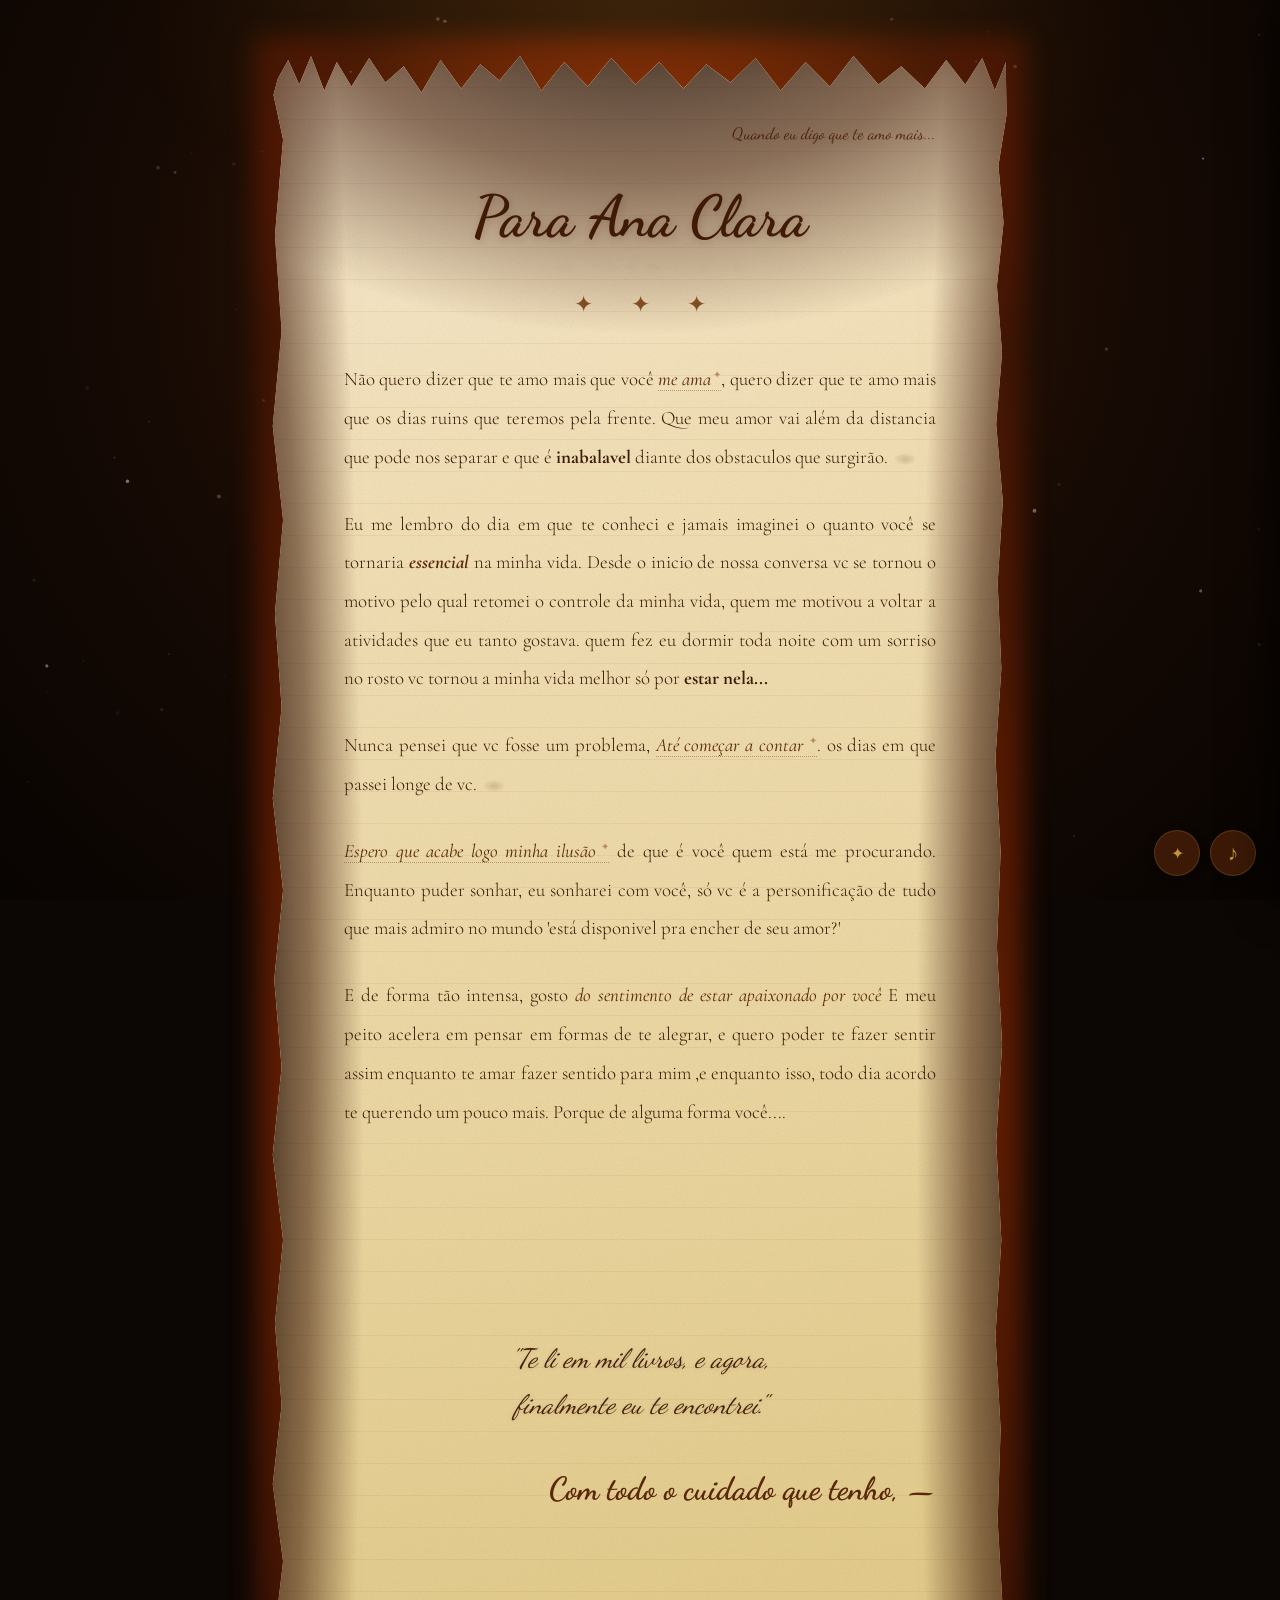
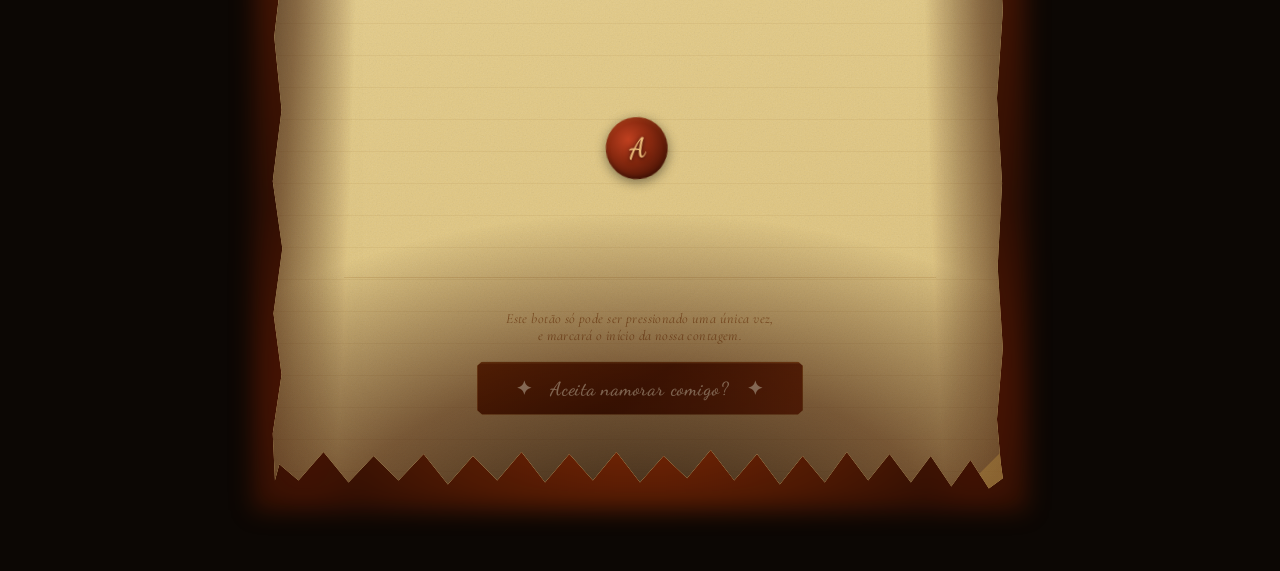
==== index.html @ 54922492 "minnor changes" ====
<!DOCTYPE html>
<html lang="pt-BR">
<head>
<meta charset="UTF-8">
<meta name="viewport" content="width=device-width, initial-scale=1.0, maximum-scale=1.0">
<title>Para Ana</title>
<link href="https://fonts.googleapis.com/css2?family=Dancing+Script:wght@400;600;700&family=Cormorant+Garamond:ital,wght@0,300;0,400;0,600;1,300;1,400;1,600&display=swap" rel="stylesheet">
<style>
/* ════════════════════════════════════════════════
   RESET & BASE
════════════════════════════════════════════════ */
*, *::before, *::after { box-sizing: border-box; margin: 0; padding: 0; }

:root {
  --ink:       #3a1c07;
  --ink-dark:  #45200a;
  --ink-mid:   #6a3b17;
  --ink-light: #9a6830;
  --gold:      #d4a012;
  --gold-glow: rgba(220,160,20,0.7);
}

html { scroll-behavior: smooth; }
html, body { width: 100%; min-height: 100vh; background: #0c0704; overflow-x: hidden; }

body::before {
  content: ""; position: fixed; inset: 0; z-index: 0;
  background: radial-gradient(ellipse at 50% 30%, #3d1e08 0%, #160a04 55%, #080402 100%);
}

#particles { position: fixed; inset: 0; z-index: 1; pointer-events: none; }
.light-overlay {
  position: fixed; inset: 0; z-index: 2; pointer-events: none;
  background: radial-gradient(ellipse 60% 40% at 50% 0%, rgba(255,185,55,0.09) 0%, transparent 70%);
}

/* ════════════ WRAPPER ════════════ */
.letter-wrapper {
  position: relative; z-index: 10;
  width: min(760px, 96vw);
  margin: clamp(24px,5vw,56px) auto clamp(40px,8vw,80px);
  padding: 0 clamp(6px,2vw,12px);
}

/* ════════════ EMBER GLOW ════════════ */
.paper-outer { position: relative; }
.paper-ember {
  position: absolute; inset: -20px; z-index: -1; border-radius: 4px;
  background:
    radial-gradient(ellipse 100% 18% at 50% 5%,  rgba(215,68,4,0.58) 0%, rgba(130,33,2,0.32) 45%, transparent 72%),
    radial-gradient(ellipse 100% 18% at 50% 95%, rgba(215,68,4,0.58) 0%, rgba(130,33,2,0.32) 45%, transparent 72%),
    radial-gradient(ellipse 16% 100% at 5%  50%, rgba(195,56,3,0.52) 0%, rgba(112,28,2,0.28) 45%, transparent 72%),
    radial-gradient(ellipse 16% 100% at 95% 50%, rgba(195,56,3,0.52) 0%, rgba(112,28,2,0.28) 45%, transparent 72%);
  filter: blur(11px);
  animation: emberPulse 3.8s ease-in-out infinite alternate;
}
@keyframes emberPulse {
  from { opacity: 0.6; filter: blur(11px); }
  to   { opacity: 1.0; filter: blur(7px);  }
}

/* ════════════ PAPER ════════════ */
.paper {
  position: relative;
  background:
    url("data:image/svg+xml,%3Csvg xmlns='http://www.w3.org/2000/svg' width='300' height='300'%3E%3Cfilter id='n'%3E%3CfeTurbulence type='fractalNoise' baseFrequency='0.72' numOctaves='4' stitchTiles='stitch'/%3E%3CfeColorMatrix type='saturate' values='0'/%3E%3C/filter%3E%3Crect width='300' height='300' filter='url(%23n)' opacity='0.15'/%3E%3C/svg%3E"),
    linear-gradient(168deg, #f8eacf 0%, #f2deb2 22%, #ebd59d 50%, #e2c985 75%, #dbbf79 100%);
  padding: clamp(36px,8vw,68px) clamp(22px,9vw,72px) clamp(44px,9vw,76px);
  clip-path: polygon(
    0.8% 1.1%, 2.2% 0.2%, 3.7% 1.4%, 5.3% 0.0%, 7.1% 1.7%, 8.8% 0.3%,
    10.8% 1.5%,13.2% 0.1%,15.4% 1.3%,17.9% 0.5%,20.3% 1.8%,22.9% 0.2%,
    25.7% 1.6%,28.3% 0.4%,30.9% 1.2%,33.7% 0.0%,36.6% 1.7%,39.7% 0.3%,
    42.9% 1.5%,46.1% 0.1%,49.4% 1.4%,52.6% 0.3%,55.9% 1.6%,59.0% 0.4%,
    62.3% 1.3%,65.7% 0.1%,69.1% 1.7%,72.5% 0.3%,75.8% 1.5%,79.0% 0.0%,
    82.4% 1.4%,85.5% 0.5%,88.7% 1.6%,91.6% 0.2%,94.2% 1.4%,96.5% 0.1%,
    98.2% 1.7%,99.3% 0.7%,99.7% 0.3%,
    99.8% 2.9%,98.7% 5.4%,99.4% 8.2%,98.5% 11.3%,99.2% 14.6%,98.4% 18.1%,
    99.3% 21.9%,98.6% 25.9%,99.1% 30.1%,98.3% 34.5%,99.0% 39.1%,98.5% 43.8%,
    99.2% 48.6%,98.4% 53.4%,99.1% 58.2%,98.3% 62.9%,99.0% 67.5%,98.6% 72.0%,
    99.3% 76.4%,98.5% 80.7%,99.2% 84.9%,98.6% 89.0%,99.3% 93.0%,98.5% 96.5%,
    99.0% 98.6%,99.3% 99.4%,
    97.4% 99.9%,94.9% 98.5%,92.3% 99.8%,89.5% 98.3%,86.8% 99.6%,83.9% 98.2%,
    81.0% 99.5%,78.1% 98.1%,75.1% 99.6%,72.1% 98.3%,69.0% 99.7%,65.9% 98.2%,
    62.8% 99.5%,59.6% 98.0%,56.4% 99.4%,53.2% 98.3%,50.0% 99.6%,46.8% 98.1%,
    43.6% 99.5%,40.4% 98.2%,37.1% 99.6%,33.9% 98.1%,30.6% 99.5%,27.3% 98.3%,
    23.9% 99.7%,20.6% 98.2%,17.2% 99.5%,13.8% 98.3%,10.4% 99.6%, 7.0% 98.1%,
     3.6% 99.5%, 1.0% 98.7%, 0.4% 99.5%,
    0.1% 97.2%,1.3% 94.3%,0.2% 91.3%,1.4% 88.1%,0.1% 84.8%,1.3% 81.3%,
    0.3% 77.7%,1.5% 74.0%,0.1% 70.2%,1.3% 66.3%,0.4% 62.3%,1.5% 58.2%,
    0.1% 54.0%,1.3% 49.7%,0.3% 45.4%,1.5% 41.0%,0.1% 36.5%,1.3% 32.0%,
    0.4% 27.4%,1.5% 22.8%,0.1% 18.2%,1.3% 13.5%,0.4%  8.8%,1.5%  4.1%,
    0.2% 1.9%
  );
  box-shadow: inset 0 0 90px rgba(110,60,10,0.22), inset 0 0 24px rgba(70,30,5,0.14), 0 4px 40px rgba(0,0,0,0.65);
}

.paper-burn {
  position: absolute; inset: 0; pointer-events: none; z-index: 4;
  background:
    radial-gradient(ellipse 115% 26% at 50% -4%,  rgba(18,5,0,0.82) 0%, rgba(55,17,2,0.55) 38%, transparent 68%),
    radial-gradient(ellipse 115% 26% at 50% 104%, rgba(16,4,0,0.85) 0%, rgba(50,13,1,0.58) 38%, transparent 68%),
    radial-gradient(ellipse 24%  115% at -4% 50%, rgba(18,5,0,0.78) 0%, rgba(52,15,2,0.50) 38%, transparent 68%),
    radial-gradient(ellipse 24%  115% at 104% 50%,rgba(18,5,0,0.78) 0%, rgba(52,15,2,0.50) 38%, transparent 68%);
  clip-path: inherit;
}

.lines {
  position: absolute; inset: 0; z-index: 1; pointer-events: none;
  background-image: repeating-linear-gradient(to bottom, transparent, transparent 31px, rgba(150,105,42,0.09) 31px, rgba(150,105,42,0.09) 32px);
}

/* ════════════ LETTER TEXT ════════════ */
.letter-content { position: relative; z-index: 3; }

.date-location {
  font-family: 'Dancing Script', cursive;
  font-size: clamp(0.88rem, 2.2vw, 1.04rem);
  color: var(--ink-mid); text-align: right; margin-bottom: clamp(1.5rem,4vw,2.4rem);
  opacity: 0; animation: fadeIn 1s ease 0.4s forwards;
}

.letter-title {
  font-family: 'Dancing Script', cursive;
  font-size: clamp(2rem, 7vw, 3.6rem); font-weight: 700;
  color: var(--ink-dark); text-align: center;
  margin-bottom: clamp(1.4rem,3.5vw,2rem); line-height: 1.2;
  text-shadow: 1px 2px 8px rgba(100,45,8,0.22);
  opacity: 0; animation: fadeIn 1.2s ease 0.7s forwards;
  position: relative; cursor: default;
}

/* Ghost whisper under title */
.letter-title .ghost-msg {
  position: absolute; left: 50%; top: 108%; transform: translateX(-50%);
  font-family: 'Cormorant Garamond', serif; font-style: italic; font-weight: 300;
  font-size: clamp(0.65rem, 1.5vw, 0.78rem);
  color: rgba(100,55,15,0); white-space: nowrap;
  pointer-events: none; transition: color 1.4s ease;
  letter-spacing: 0.1em; z-index: 5;
}
.letter-title:hover .ghost-msg { color: rgba(100,55,15,0.42); }

/* ════════════ DIVIDER STARS ════════════ */
.divider {
  text-align: center;
  font-size: clamp(1.1rem,3vw,1.45rem);
  margin-bottom: clamp(1.4rem,3.5vw,2.3rem);
  opacity: 0; animation: fadeIn 1s ease 1.0s forwards;
  user-select: none; position: relative;
}

.star-glyph {
  display: inline-block; color: #8a5425; cursor: pointer;
  position: relative;
  transition: color 0.3s ease, text-shadow 0.3s ease, transform 0.3s ease;
  padding: 6px 10px;
}
.star-glyph:hover {
  color: #c9920a;
  text-shadow: 0 0 10px rgba(220,160,20,0.75), 0 0 22px rgba(200,120,10,0.48), 0 0 40px rgba(180,90,5,0.28);
  transform: scale(1.28) rotate(-8deg);
}
.star-glyph.lit {
  color: #d4a012;
  animation: starPulse 2.4s ease-in-out infinite alternate;
}
@keyframes starPulse {
  from { text-shadow: 0 0 6px rgba(230,170,20,0.88), 0 0 18px rgba(210,130,10,0.62), 0 0 35px rgba(190,95,5,0.38); }
  to   { text-shadow: 0 0 12px rgba(245,190,30,1),   0 0 28px rgba(225,150,18,0.80), 0 0 55px rgba(205,110,10,0.55), 0 0 80px rgba(180,75,5,0.28); }
}

/* Star hover tooltip — each star shows part of the phrase */
.star-glyph .star-tip {
  position: absolute; bottom: calc(100% + 12px); left: 50%;
  transform: translateX(-50%) translateY(6px);
  background: rgba(32,12,2,0.95);
  color: #f0d888;
  font-family: 'Cormorant Garamond', serif;
  font-size: 0.82rem; font-style: italic; font-weight: 300;
  white-space: nowrap; padding: 8px 16px;
  border-radius: 1px; border: 1px solid rgba(190,130,35,0.22);
  pointer-events: none; opacity: 0;
  transition: opacity 0.3s ease, transform 0.3s ease;
  z-index: 50; letter-spacing: 0.04em;
  box-shadow: 0 5px 20px rgba(0,0,0,0.55);
}
.star-glyph .star-tip::after {
  content: ""; position: absolute; top: 100%; left: 50%; transform: translateX(-50%);
  border: 5px solid transparent; border-top-color: rgba(32,12,2,0.95);
}
.star-glyph:hover .star-tip { opacity: 1; transform: translateX(-50%) translateY(0); }

/* Star partial phrase — dims until all lit */
.star-glyph .star-phrase {
  position: absolute; bottom: calc(100% + 12px); left: 50%;
  transform: translateX(-50%) translateY(6px);
  background: rgba(32,12,2,0.97);
  color: #f5e080;
  font-family: 'Dancing Script', cursive;
  font-size: 0.9rem; font-weight: 600;
  white-space: nowrap; padding: 9px 18px;
  border-radius: 1px; border: 1px solid rgba(210,155,45,0.35);
  pointer-events: none; opacity: 0;
  transition: opacity 0.5s ease, transform 0.5s ease;
  z-index: 52;
  box-shadow: 0 5px 22px rgba(0,0,0,0.6), 0 0 18px rgba(200,140,20,0.2);
}
.star-glyph.lit .star-phrase { opacity: 1; transform: translateX(-50%) translateY(0); }
.star-glyph.lit .star-tip    { opacity: 0 !important; } /* hide hover tip when lit */

/* ════════════ SECRET PS (under divider) ════════════ */
.secret-ps {
  max-height: 0; overflow: hidden; opacity: 0;
  transition: max-height 1s ease, opacity 1s ease, margin 0.8s ease;
  font-family: 'Cormorant Garamond', serif;
  font-size: clamp(0.92rem, 2vw, 1.08rem);
  font-style: italic; font-weight: 300; color: var(--ink);
  line-height: 1.9; text-align: center;
}
.secret-ps.revealed {
  max-height: 300px; opacity: 1; margin-bottom: 1.6rem;
  padding: 1.6rem 1rem;
  border-top: 1px solid rgba(140,85,30,0.18);
  border-bottom: 1px solid rgba(140,85,30,0.18);
}

/* ════════════ LETTER BODY ════════════ */
.letter-body {
  font-family: 'Cormorant Garamond', serif;
  font-size: clamp(0.98rem, 2.4vw, 1.18rem); font-weight: 300;
  color: var(--ink); line-height: 2.05; text-align: justify;
}
.letter-body p { margin-bottom: 1.5em; opacity: 0; }
.letter-body p:nth-child(1)  { animation: writeIn 1.6s ease 1.3s  forwards; }
.letter-body p:nth-child(2)  { animation: writeIn 1.6s ease 2.1s  forwards; }
.letter-body p:nth-child(3)  { animation: writeIn 1.6s ease 2.9s  forwards; }
.letter-body p:nth-child(4)  { animation: writeIn 1.6s ease 3.7s  forwards; }
.letter-body p:nth-child(5)  { animation: writeIn 1.6s ease 4.5s  forwards; }
.letter-body p:nth-child(6)  { animation: writeIn 1.6s ease 5.3s  forwards; }
.letter-body p:nth-child(7)  { animation: writeIn 1.6s ease 6.1s  forwards; }

.highlight { font-style: italic; font-weight: 400; color: #5a2808; }

/* ════════════ EXPANDABLE WORDS ════════════ */
.expand-word {
  position: relative; display: inline; cursor: pointer;
  color: #5a2808; font-weight: 400; font-style: italic;
  border-bottom: 1px dotted rgba(100,50,15,0.4);
  transition: color 0.25s, border-color 0.25s;
}
.expand-word:hover { color: #3d1505; border-color: rgba(80,30,8,0.7); }
.expand-word::after {
  content: " ✦"; font-size: 0.55em; vertical-align: super;
  color: rgba(140,80,20,0.55); font-style: normal;
  transition: color 0.25s;
}
.expand-word:hover::after { color: rgba(110,50,10,0.9); }

/* Manuscript panels */
.manuscript-panel {
  display: none; margin: 0.8em 0 0.5em; padding: 1.2em 1.5em;
  background: linear-gradient(170deg, rgba(248,236,210,0.88) 0%, rgba(235,215,175,0.88) 100%);
  border-left: 2px solid rgba(120,70,20,0.32);
  font-family: 'Cormorant Garamond', serif;
  font-size: clamp(0.94rem, 2.2vw, 1.06rem); font-style: italic; font-weight: 300;
  color: var(--ink); line-height: 1.85; animation: unroll 0.55s ease forwards;
  transform-origin: top center; overflow: hidden; position: relative;
}
.manuscript-panel.open { display: block; }
.manuscript-panel::before {
  content: "✦"; position: absolute; top: 8px; right: 12px;
  color: rgba(140,70,20,0.22); font-size: 1.4rem; font-style: normal;
}
@keyframes unroll {
  from { max-height: 0; opacity: 0; transform: scaleY(0.3); }
  to   { max-height: 500px; opacity: 1; transform: scaleY(1); }
}
.manuscript-panel.closing { animation: rollUp 0.35s ease forwards; }
@keyframes rollUp {
  from { max-height: 500px; opacity: 1; transform: scaleY(1); }
  to   { max-height: 0; opacity: 0; transform: scaleY(0.3); }
}

/* ════════════ SECRET INK BLOT ════════════ */
.secret-blot {
  display: inline-block; width: 22px; height: 12px;
  background: radial-gradient(ellipse, rgba(55,20,5,0.16) 0%, transparent 75%);
  border-radius: 50%; cursor: default; position: relative;
  vertical-align: middle; margin: 0 2px; transition: background 0.3s;
}
.secret-blot:hover { background: radial-gradient(ellipse, rgba(55,20,5,0.52) 0%, transparent 70%); }
.secret-blot .blot-text {
  display: none; position: absolute; left: 50%; top: calc(100% + 8px);
  transform: translateX(-50%);
  background: rgba(42,16,3,0.93); color: #ead8a0;
  font-family: 'Dancing Script', cursive; font-size: 0.84rem;
  white-space: nowrap; padding: 7px 14px; border-radius: 2px;
  z-index: 50; pointer-events: none; box-shadow: 0 4px 16px rgba(0,0,0,0.45);
}
.secret-blot:hover .blot-text { display: block; animation: fadeIn 0.3s ease forwards; }

/* ════════════ WATERMARK WORDS ════════════ */
.watermark-word {
  position: relative; cursor: default;
}
.watermark-word .wm-reveal {
  position: absolute; left: 50%; top: -26px; transform: translateX(-50%);
  font-family: 'Dancing Script', cursive; font-size: 0.75rem;
  color: rgba(120,65,15,0); white-space: nowrap; pointer-events: none;
  transition: color 0.8s ease; letter-spacing: 0.05em;
}
.watermark-word:hover .wm-reveal { color: rgba(120,65,15,0.55); }

/* ════════════ CORNER FOLD ════════════ */
.corner-fold {
  position: absolute; bottom: 0; right: 0;
  width: 0; height: 0; cursor: pointer; z-index: 10;
  border-style: solid; border-width: 0 0 46px 46px;
  border-color: transparent transparent rgba(200,155,65,0.33) transparent;
  transition: border-width 0.3s ease;
}
.corner-fold:hover { border-width: 0 0 66px 66px; border-color: transparent transparent rgba(210,165,75,0.52) transparent; }
.corner-fold .fold-secret {
  position: absolute; bottom: -58px; right: 4px; width: 185px; text-align: right;
  font-family: 'Dancing Script', cursive; font-size: 0.78rem;
  color: rgba(80,35,8,0); pointer-events: none; transition: color 0.4s;
  line-height: 1.55;
}
.corner-fold:hover .fold-secret { color: rgba(80,35,8,0.68); }

/* ════════════ STAR REVEAL MESSAGE (end of page) ════════════ */
#starRevealSection {
  max-height: 0; overflow: hidden; opacity: 0;
  transition: max-height 1.4s cubic-bezier(0.22,1,0.36,1), opacity 1.2s ease, margin 1s ease;
  text-align: center; position: relative;
}
#starRevealSection.revealed {
  max-height: 400px; opacity: 1; margin-top: 2.4rem; padding-top: 2rem;
}
.star-reveal-line {
  font-family: 'Dancing Script', cursive;
  font-size: clamp(1.1rem, 3.5vw, 1.55rem); font-weight: 600;
  color: var(--ink-dark); line-height: 1.8;
  opacity: 0; transform: translateY(14px);
  transition: opacity 0.8s ease, transform 0.8s ease;
}
#starRevealSection.revealed .star-reveal-line:nth-child(1) { opacity: 1; transform: translateY(0); transition-delay: 0.2s; }
#starRevealSection.revealed .star-reveal-line:nth-child(2) { opacity: 1; transform: translateY(0); transition-delay: 0.6s; }
#starRevealSection.revealed .star-reveal-line:nth-child(3) { opacity: 1; transform: translateY(0); transition-delay: 1.0s; }
#starRevealSection.revealed .star-reveal-line:nth-child(4) { opacity: 1; transform: translateY(0); transition-delay: 1.5s; }
.star-reveal-ornament {
  color: var(--gold); font-size: 1.5rem; letter-spacing: 1em;
  display: block; margin: 0.6rem 0;
  opacity: 0; transition: opacity 0.8s ease 1.8s, text-shadow 0.8s ease 1.8s;
  text-shadow: none;
}
#starRevealSection.revealed .star-reveal-ornament {
  opacity: 1;
  text-shadow: 0 0 12px rgba(230,175,25,0.9), 0 0 30px rgba(210,135,12,0.6);
}

/* ════════════ DATE & COUNTER ════════════ */
.date-counter-final {
  display: none; margin: clamp(2rem,5vw,3rem) auto 0; text-align: center;
  padding: clamp(1.4rem,4vw,2rem) clamp(1rem,4vw,2.4rem);
  background: linear-gradient(160deg, rgba(245,230,190,0.6) 0%, rgba(230,210,165,0.4) 100%);
  border: 1px solid rgba(165,110,40,0.22); position: relative;
}
.date-counter-final::before, .date-counter-final::after {
  content: "✦"; position: absolute; top: 50%; transform: translateY(-50%);
  color: rgba(140,85,30,0.3); font-size: 1.1rem;
}
.date-counter-final::before { left: clamp(8px,2vw,16px); }
.date-counter-final::after  { right: clamp(8px,2vw,16px); }
.since-date-big {
  display: block; font-family: 'Dancing Script', cursive;
  font-size: clamp(1.3rem, 4vw, 2rem); font-weight: 600;
  color: var(--ink-dark); line-height: 1.4; margin-bottom: 0.5rem;
  text-shadow: 0 1px 6px rgba(80,35,8,0.12);
}
.counter-big {
  display: block; font-family: 'Cormorant Garamond', serif;
  font-size: clamp(0.88rem, 2vw, 1.05rem); font-style: italic;
  color: var(--ink-light); letter-spacing: 0.04em;
}

/* ════════════ CLOSING & SIGNATURE ════════════ */
.letter-closing {
  font-family: 'Dancing Script', cursive;
  font-size: clamp(1.2rem, 3.5vw, 1.65rem); color: var(--ink-dark);
  text-align: center; font-style: italic;
  margin-top: clamp(1.4rem,3.5vw,2rem); line-height: 1.75;
  opacity: 0; animation: writeIn 1.5s ease 6.8s forwards;
  text-shadow: 0 1px 5px rgba(90,40,8,0.12);
}
.signature {
  font-family: 'Dancing Script', cursive;
  font-size: clamp(1.3rem, 3.5vw, 2rem); font-weight: 700;
  color: #5a2808; text-align: right; margin-top: clamp(1.8rem,4vw,2.6rem);
  opacity: 0; animation: fadeIn 1s ease 7.6s forwards;
}

/* ════════════ COMMITMENT BUTTON ════════════ */
.commit-section {
  margin-top: clamp(2rem,5vw,3rem); text-align: center;
  padding-top: clamp(1.4rem,3.5vw,2rem);
  border-top: 1px solid rgba(155,100,38,0.2);
  opacity: 0; animation: fadeIn 1.2s ease 8.1s forwards;
  transition: opacity 0.8s ease, max-height 0.8s ease; overflow: hidden;
}
.commit-section.gone { opacity: 0; max-height: 0; pointer-events: none; }
.commit-hint {
  font-family: 'Cormorant Garamond', serif; font-size: 0.88rem; font-style: italic;
  color: var(--ink-light); margin-bottom: 1.1rem; letter-spacing: 0.03em; min-height: 1.4em;
  transition: color 0.6s;
}
.commit-btn {
  font-family: 'Dancing Script', cursive; font-size: 1.18rem; font-weight: 600;
  color: #f5e5c5;
  background: linear-gradient(145deg, #6a2d08 0%, #4a1b05 50%, #7a3410 100%);
  border: 1px solid rgba(200,135,45,0.35); padding: 14px 38px;
  cursor: pointer; letter-spacing: 0.04em; position: relative; overflow: hidden;
  box-shadow: 0 2px 14px rgba(0,0,0,0.48), inset 0 1px 0 rgba(255,205,110,0.10);
  transition: background 0.3s, transform 0.2s, box-shadow 0.3s;
  clip-path: polygon(0% 8%, 1.5% 0%, 98.5% 0%, 100% 8%, 100% 92%, 98.5% 100%, 1.5% 100%, 0% 92%);
}
.commit-btn:hover:not(:disabled) {
  background: linear-gradient(145deg, #7c3610 0%, #5b230a 50%, #8d4015 100%);
  transform: translateY(-2px);
  box-shadow: 0 5px 22px rgba(0,0,0,0.5), 0 0 28px rgba(200,70,8,0.18);
}
.commit-btn:disabled { cursor: default; }
.commit-btn.done {
  background: linear-gradient(145deg, #2c1104, #1d0a02, #2c1104);
  color: #b07838; font-size: 1.0rem;
  border-color: rgba(150,90,25,0.22);
  transform: none !important; box-shadow: 0 1px 8px rgba(0,0,0,0.4) !important;
}
@keyframes flameBurst {
  0%   { transform: scale(1);    box-shadow: 0 2px 14px rgba(0,0,0,0.48); }
  25%  { transform: scale(1.05); box-shadow: 0 0 50px rgba(230,75,8,0.7), 0 0 100px rgba(180,40,3,0.35); }
  100% { transform: scale(1);    box-shadow: 0 1px 8px rgba(0,0,0,0.4); }
}
.commit-btn.burning { animation: flameBurst 1s ease forwards; }

/* ════════════ BOTTOM TRACK NAME ════════════ */
#trackNameDisplay {
  position: fixed; bottom: 0; left: 0; right: 0; z-index: 50;
  text-align: center; pointer-events: none;
  padding: 10px 0 14px;
}
#trackNameInner {
  font-family: 'Cormorant Garamond', serif;
  font-size: 0.76rem; font-style: italic; letter-spacing: 0.2em;
  color: rgba(190,140,50,0);
  transition: color 1.2s ease;
  display: inline-block;
}
#trackNameInner.visible { color: rgba(190,140,50,0.5); }
#trackNameInner::before, #trackNameInner::after {
  content: "✦"; font-size: 0.6em; opacity: 0.5;
  vertical-align: middle; margin: 0 0.7em;
}

@keyframes dotPulse {
  from { transform: scale(1); }
  to   { transform: scale(1.5); }
}

/* ════════════ INVISIBLE INK BLOCK ════════════ */
.invisible-ink-block {
  margin-top: 0.5rem; text-align: center; pointer-events: none;
}
.ink-line {
  font-family: 'Cormorant Garamond', serif;
  font-size: clamp(0.82rem, 1.8vw, 0.95rem);
  font-style: italic; font-weight: 300;
  color: rgba(60,25,8,0); line-height: 1.9; margin-bottom: 0.05em;
  transition: color 1.4s ease;
}
.invisible-ink-block.revealed .ink-line         { color: rgba(60,25,8,0.42); }
.invisible-ink-block.revealed .ink-line:nth-child(2) { transition-delay: 0.45s; }
.invisible-ink-block.revealed .ink-line:nth-child(3) { transition-delay: 0.9s; }

/* ════════════ FADED POSTSCRIPT ════════════ */
.faded-ps {
  margin-top: 1.6rem; text-align: right;
  font-family: 'Cormorant Garamond', serif;
  font-size: clamp(0.82rem, 1.8vw, 0.94rem);
  font-style: italic; font-weight: 300;
  color: rgba(80,38,10,0); line-height: 1.85;
  transition: color 2s ease;
}
.faded-ps.revealed { color: rgba(80,38,10,0.72); }
.faded-ps-label {
  font-family: 'Dancing Script', cursive;
  font-size: 1.05em; color: inherit; margin-right: 0.3em;
}

/* ════════════ SECRET ANNOTATION ════════════ */
.secret-annotation {
  text-align: center; margin-top: 0.8rem;
  font-family: 'Dancing Script', cursive;
  font-size: clamp(0.72rem, 1.6vw, 0.82rem);
  color: rgba(100,50,15,0); letter-spacing: 0.06em;
  transition: color 1.2s ease;
}
.secret-annotation.revealed { color: rgba(100,50,15,0.4); }

/* ════════════ WAX SEAL ════════════ */
.wax-seal-wrap {
  display: flex; justify-content: center; margin-top: 1.8rem;
  /* extra vertical space so the stamp shadow has room */
  padding-bottom: 8px;
}

.wax-seal {
  position: relative;
  width: 62px; height: 62px; border-radius: 50%;
  cursor: pointer;
  background: radial-gradient(circle at 38% 35%,
    #c04020 0%, #8b2a10 38%, #5c1a08 68%, #3d1004 100%);
  box-shadow:
    0 3px 12px rgba(0,0,0,0.45),
    inset 0 2px 4px rgba(255,140,60,0.18),
    inset 0 -2px 4px rgba(0,0,0,0.35);
  display: flex; align-items: center; justify-content: center;
  transition: transform 0.35s cubic-bezier(0.34,1.56,0.64,1),
              box-shadow 0.35s ease,
              background 0.5s ease;
  /* subtle tilt to look like a dropped seal */
  transform: rotate(-6deg);
  transform-origin: center bottom;
}

/* hover lift — reveals it's interactive */
.wax-seal:not(.sealed):hover {
  transform: rotate(-6deg) scale(1.1) translateY(-3px);
  box-shadow:
    0 8px 28px rgba(0,0,0,0.5),
    0 0 20px rgba(160,55,12,0.4),
    inset 0 2px 4px rgba(255,140,60,0.2);
}

/* pressed/stamping animation */
@keyframes sealStamp {
  0%   { transform: rotate(-6deg) scale(1.15) translateY(-8px); }
  35%  { transform: rotate(-2deg) scale(0.94) translateY(4px); }
  55%  { transform: rotate(-4deg) scale(1.05) translateY(-2px); }
  75%  { transform: rotate(-5deg) scale(0.98) translateY(1px); }
  100% { transform: rotate(-5deg) scale(1.0)  translateY(0px); }
}
@keyframes sealGlow {
  0%   { box-shadow: 0 3px 12px rgba(0,0,0,0.45), inset 0 2px 4px rgba(255,140,60,0.18); }
  40%  { box-shadow: 0 0 0 6px rgba(180,60,10,0.35), 0 0 40px rgba(200,70,10,0.6), inset 0 2px 4px rgba(255,160,60,0.3); }
  100% { box-shadow: 0 4px 22px rgba(0,0,0,0.55), 0 0 14px rgba(140,40,8,0.3), inset 0 2px 4px rgba(255,120,50,0.15), inset 0 -2px 6px rgba(0,0,0,0.4); }
}

.wax-seal.stamping {
  animation: sealStamp 0.7s cubic-bezier(0.22,1,0.36,1) forwards,
             sealGlow  0.7s ease forwards;
  pointer-events: none;
}

/* final sealed state */
.wax-seal.sealed {
  cursor: default;
  transform: rotate(-5deg) scale(1.0);
  background: radial-gradient(circle at 38% 35%,
    #b03818 0%, #7a2208 42%, #4e1506 72%, #2e0c03 100%);
  box-shadow:
    0 4px 22px rgba(0,0,0,0.55),
    0 0 14px rgba(130,35,6,0.28),
    inset 0 2px 4px rgba(255,115,45,0.14),
    inset 0 -2px 6px rgba(0,0,0,0.42);
}

/* The seal crack lines — appear after sealing */
.wax-seal.sealed::before {
  content: "";
  position: absolute; inset: 0; border-radius: 50%;
  background:
    repeating-conic-gradient(
      rgba(0,0,0,0.12) 0deg 2deg,
      transparent 2deg 30deg
    );
  opacity: 0;
  transition: opacity 0.8s ease 0.3s;
}
.wax-seal.sealed::before { opacity: 1; }

/* The letter 'A' glyph */
.wax-glyph {
  font-family: 'Dancing Script', cursive; font-size: 1.7rem; font-weight: 700;
  color: rgba(245,200,130,0.92);
  text-shadow: 0 1px 4px rgba(0,0,0,0.6), 0 0 8px rgba(0,0,0,0.3);
  user-select: none; position: relative; z-index: 1;
  transition: text-shadow 0.5s ease;
}
.wax-seal.sealed .wax-glyph {
  color: rgba(230,178,105,0.82);
  text-shadow: 0 1px 3px rgba(0,0,0,0.7), 0 0 0px rgba(0,0,0,0);
}

/* wax drip pseudo-element — small blob at bottom */
.wax-drip {
  position: absolute; bottom: -10px; left: 50%;
  transform: translateX(-50%);
  width: 18px; height: 14px;
  background: radial-gradient(ellipse at 50% 30%, #7a2208, #3d1004);
  border-radius: 40% 40% 60% 60%;
  opacity: 0;
  transition: opacity 0.6s ease 0.2s;
  box-shadow: 0 3px 8px rgba(0,0,0,0.4);
}
.wax-seal.sealed .wax-drip { opacity: 1; }

/* Hover tooltip — only before sealed */
.wax-message {
  position: absolute; bottom: calc(100% + 14px); left: 50%;
  transform: translateX(-50%) translateY(6px);
  background: rgba(28,10,2,0.97); color: #f0d888;
  font-family: 'Cormorant Garamond', serif;
  font-size: 0.82rem; font-style: italic; font-weight: 300;
  white-space: nowrap; line-height: 1.65; padding: 10px 18px; text-align: center;
  border-radius: 1px; border: 1px solid rgba(190,130,35,0.22);
  pointer-events: none; opacity: 0;
  transition: opacity 0.4s ease, transform 0.4s ease;
  z-index: 50; box-shadow: 0 5px 20px rgba(0,0,0,0.6);
}
.wax-message::after {
  content: ""; position: absolute; top: 100%; left: 50%; transform: translateX(-50%);
  border: 5px solid transparent; border-top-color: rgba(28,10,2,0.97);
}
.wax-seal:not(.sealed):hover .wax-message { opacity: 1; transform: translateX(-50%) translateY(0); }

/* ── secret reveal text that appears below seal after stamping ── */
.seal-reveal-text {
  margin-top: 1.0rem;
  font-family: 'Cormorant Garamond', serif;
  font-size: clamp(0.78rem, 1.7vw, 0.9rem); font-style: italic; font-weight: 300;
  color: rgba(80,38,10,0); text-align: center; line-height: 1.8;
  transition: color 1.6s ease 0.5s;
  pointer-events: none;
}
.seal-reveal-text.visible { color: rgba(80,38,10,0.38); }

/* ════════════ FIXED CONTROLS ════════════ */
.sound-btn, .secrets-btn {
  position: fixed; z-index: 100;
  background: rgba(65,28,7,0.9);
  border: 1px solid rgba(175,125,55,0.28);
  color: #c49538;
  width: 46px; height: 46px; border-radius: 50%;
  cursor: pointer; display: flex; align-items: center; justify-content: center;
  backdrop-filter: blur(4px); transition: all 0.25s;
  box-shadow: 0 2px 10px rgba(0,0,0,0.4);
}
.sound-btn { bottom: 24px; right: 24px; font-size: 1.3rem; }
.secrets-btn { bottom: 24px; right: 80px; font-size: 1.0rem; }
.sound-btn:hover, .secrets-btn:hover { background: rgba(105,45,10,0.95); transform: scale(1.08); }

/* ════════════ SECRETS PANEL ════════════ */
.secrets-panel {
  position: fixed; top: 0; right: 0; bottom: 0; z-index: 300;
  width: min(340px, 92vw);
  background: rgba(14,7,2,0.97);
  border-left: 1px solid rgba(160,100,30,0.22);
  backdrop-filter: blur(10px);
  transform: translateX(100%);
  transition: transform 0.4s cubic-bezier(0.22,1,0.36,1);
  overflow-y: auto; padding: 0 0 40px 0;
  box-shadow: -8px 0 40px rgba(0,0,0,0.7);
}
.secrets-panel.open { transform: translateX(0); }
.secrets-panel-header {
  position: sticky; top: 0; z-index: 1;
  background: rgba(14,7,2,0.98);
  padding: 20px 20px 14px;
  border-bottom: 1px solid rgba(150,95,28,0.2);
  display: flex; justify-content: space-between; align-items: center;
}
.secrets-panel-title {
  font-family: 'Dancing Script', cursive; font-size: 1.25rem; font-weight: 600;
  color: #d4a840; letter-spacing: 0.04em;
}
.secrets-panel-close {
  background: none; border: none; color: rgba(160,110,40,0.5);
  font-size: 1.1rem; cursor: pointer; transition: color 0.2s;
  padding: 4px 8px;
}
.secrets-panel-close:hover { color: #d4a840; }
.secrets-count {
  font-family: 'Cormorant Garamond', serif; font-size: 0.78rem; font-style: italic;
  color: rgba(160,110,40,0.55); text-align: center;
  padding: 10px 20px 6px; letter-spacing: 0.05em;
}
.secret-entry {
  padding: 14px 20px; border-bottom: 1px solid rgba(140,90,25,0.1);
  opacity: 0; animation: fadeIn 0.5s ease forwards;
}
.secret-entry .secret-entry-icon { font-size: 1.1rem; margin-bottom: 4px; }
.secret-entry .secret-entry-title {
  font-family: 'Dancing Script', cursive; font-size: 1.0rem;
  color: #c8963a; margin-bottom: 3px;
}
.secret-entry .secret-entry-desc {
  font-family: 'Cormorant Garamond', serif; font-size: 0.85rem; font-style: italic;
  color: rgba(210,175,100,0.6); line-height: 1.6;
}
.secrets-empty {
  padding: 40px 20px; text-align: center;
  font-family: 'Cormorant Garamond', serif; font-size: 0.9rem; font-style: italic;
  color: rgba(160,110,40,0.35); line-height: 1.9;
}

/* Secrets notification badge */
.secrets-badge {
  position: absolute; top: -4px; right: -4px;
  background: var(--gold); color: #2a0e02;
  font-family: sans-serif; font-size: 0.68rem; font-weight: 700;
  width: 17px; height: 17px; border-radius: 50%;
  display: none; align-items: center; justify-content: center;
  box-shadow: 0 0 8px rgba(220,160,20,0.7);
}
.secrets-badge.show { display: flex; }

/* ════════════ MUSIC NOTE FLOATING ════════════ */
.float-note {
  position: fixed; pointer-events: none; z-index: 5;
  font-size: 1.1rem; color: rgba(210,160,40,0.7);
  animation: floatNote 3s ease-out forwards;
}
@keyframes floatNote {
  0%   { opacity: 0.8; transform: translateY(0) rotate(0deg) scale(1); }
  60%  { opacity: 0.5; }
  100% { opacity: 0; transform: translateY(-120px) rotate(25deg) scale(0.5); }
}

/* ════════════ HINT TOOLTIP ════════════ */
.hint-tooltip {
  position: fixed; bottom: 80px; left: 50%; transform: translateX(-50%);
  font-family: 'Cormorant Garamond', serif; font-size: 0.78rem; font-style: italic;
  color: rgba(160,110,40,0.38); letter-spacing: 0.08em; z-index: 5;
  pointer-events: none; white-space: nowrap;
  animation: hintFade 6s ease 4s forwards;
}
@keyframes hintFade {
  0%   { opacity: 1; }
  70%  { opacity: 0.38; }
  100% { opacity: 0; }
}

/* ════════════ KEYFRAMES ════════════ */
@keyframes fadeIn {
  from { opacity: 0; transform: translateY(6px); }
  to   { opacity: 1; transform: translateY(0); }
}
@keyframes writeIn {
  0%   { opacity: 0; transform: translateY(10px); filter: blur(1.5px); }
  45%  { opacity: 0.65; }
  100% { opacity: 1; transform: translateY(0); filter: blur(0); }
}
@keyframes counterReveal {
  from { opacity: 0; transform: translateY(5px); }
  to   { opacity: 1; transform: translateY(0); }
}
@keyframes dateAppear {
  from { opacity: 0; transform: translateY(16px); }
  to   { opacity: 1; transform: translateY(0); }
}

@media (max-width: 520px) {
  .paper { padding: 36px 18px 44px; }
  .corner-fold .fold-secret { width: 140px; font-size: 0.72rem; }
}
</style>
</head>
<body>

<canvas id="particles"></canvas>
<div class="light-overlay"></div>
<p class="hint-tooltip">✦ &nbsp; há segredos escondidos nestas páginas &nbsp; ✦</p>

<!-- LETTER -->
<div class="letter-wrapper">
  <div class="paper-outer">
    <div class="paper-ember"></div>
    <div class="paper">
      <div class="paper-burn"></div>
      <div class="lines"></div>

      <!-- CORNER FOLD -->
      <div class="corner-fold" title="">
        <span class="fold-secret">P.S. Você me<br>faz escrever melhor.</span>
      </div>

      <div class="letter-content">

        <div class="date-location">Quando eu digo que te amo mais...</div>

        <h1 class="letter-title">
          Para Ana Clara
          <span class="ghost-msg">— você sempre soube, mesmo antes de eu dizer —</span>
        </h1>

        <!-- ✦ DIVIDER STARS — each shows partial phrase on hover, full phrase when lit ✦ -->
        <div class="divider" id="starDivider">
          <span class="star-glyph" data-star="0">✦
            <span class="star-tip">toque nas três estrelas…</span>
            <span class="star-phrase">você é</span>
          </span>
          &nbsp;
          <span class="star-glyph" data-star="1">✦
            <span class="star-tip">continue…</span>
            <span class="star-phrase">a melhor parte</span>
          </span>
          &nbsp;
          <span class="star-glyph" data-star="2">✦
            <span class="star-tip">uma última…</span>
            <span class="star-phrase">de mim</span>
          </span>
        </div>

        <!-- SECRET PS (revealed when all 3 stars lit) -->
        <div class="secret-ps" id="secretPs">
          <em>"Antes mesmo de saber o seu nome,<br>
          alguma parte de mim já estava à sua procura."</em>
        </div>

        <div class="letter-body">

          <p> Não quero dizer que te amo mais que você 
          <span class="expand-word" data-id="ms1">me ama</span>,
          quero dizer que te amo mais que os dias ruins que teremos pela frente. 
          Que meu amor vai além da distancia que pode nos separar e que é <b>inabalavel</b>  
          diante dos obstaculos que surgirão.
          <span class="secret-blot"><span class="blot-text">✦ E que seja inabalável ✦</span></span>
          </p>

          <p>Eu me lembro do dia em que te conheci e jamais imaginei o quanto você 
          se tornaria
          <span class="highlight"><b>essencial</b></span>
          na minha vida. Desde o inicio de nossa conversa vc
          se tornou o motivo pelo qual retomei o controle da minha vida,
          quem me motivou a voltar a atividades que eu tanto gostava. quem fez eu dormir toda noite com um sorriso no rosto 
          vc tornou a minha vida melhor só por <b>estar nela...</b>
          </p>

          <p>Nunca pensei que vc fosse um problema,
          <span class="expand-word" data-id="ms2">Até começar a contar </span>.
          os dias em que passei longe de vc.
          <span class="secret-blot"><span class="blot-text">✦ Quanto mais preciso de vc ✦</span></span>
          <p>
          <span class="expand-word" data-id="ms3">Espero que acabe logo minha ilusão</span>
          de que é você quem está me procurando. Enquanto puder sonhar, eu sonharei com você, só vc é a personificação de tudo que mais admiro no mundo 
          'está disponivel pra encher de seu amor?'
          </p>

          <p>E de forma tão intensa, gosto <span class="highlight">do sentimento de estar apaixonado por você</span>
          E meu peito acelera em pensar em formas de te alegrar, e quero poder te fazer sentir assim enquanto te amar fazer sentido para mim
          ,e enquanto isso, todo dia acordo te querendo um pouco mais.  
          <span class="watermark-word">Porque de alguma forma você...<span class="wm-reveal">✦ Me faz um bem absurdo ✦</span></span>.</p>

          <!-- MANUSCRIPT PANELS -->
          <div class="manuscript-panel" id="ms1">
            E se me amasse, eu não conseguiria demonstrar o quanto te amo, não porque faltam palavras, me falta vida...
          </div>
          <div class="manuscript-panel" id="ms2">
            <a href="https://youtu.be/1w7OgIMMRc4?si=k3elWisyMpjbUpPn">Quero que saiba melhor que ninguem, minha garota.</a>             
          </div>
          <div class="manuscript-panel" id="ms3">
            Vejo o sol em seus sorrisos, então deixe-me ve-los de perto pra iluminar meus dias. 
          </div>

          <p>Esta corarta não é uma declaração de posse, nem uma promessa de perfeição. É apenas o registro honesto de alguém que, diante de você,
          <span class="expand-word" data-id="ms4">escolhe</span>
          — todos os dias, na quietude mais simples — continuar escolhendo.</p>

          <div class="manuscript-panel" id="ms4">
            Consegue ver as galaxias que habitam nos meus olhos? elas reflete cada batida do meu coração, e ele bate pra vc.
          </div>

        </div><!-- /letter-body -->

        <!-- DATE & COUNTER — shown after button pressed -->
        <div class="date-counter-final" id="dateCounterFinal">
          <span class="since-date-big" id="sinceDateBig">—</span>
          <span class="counter-big"    id="counterBig">—</span>
        </div>

        <!-- STAR REVEAL MESSAGE — shown when all 3 stars are lit -->
        <div id="starRevealSection">
          <div class="star-reveal-line">"Minha vida se tornou poesia,</div>
          <div class="star-reveal-line">quando cada verso meu</div>
          <div class="star-reveal-line">foi marcado com o seu nome"</div>
          <span class="star-reveal-ornament">✦ &nbsp; ✦ &nbsp; ✦</span>
        </div>

        <div class="letter-closing">
          "Te li em mil livros, e agora,<br>
          finalmente eu te encontrei."
        </div>

        <div class="signature" id="signatureEl">Com todo o cuidado que tenho, &mdash;</div>

        <!-- ═══ HIDDEN SECRETS AT THE BOTTOM ═══ -->

        <!-- Secret: Invisible ink — slowly appears when hovering the signature -->
        <div class="invisible-ink-block" id="inkBlock">
          <p class="ink-line">Há uma versão desta carta que nunca foi escrita.</p>
          <p class="ink-line">Ela dizia tudo o que eu ainda não tinha coragem de dizer.</p>
          <p class="ink-line">Enquanto puder sonhar, eu sonharei com vc</p>
        </div>

        <!-- Secret: Faded postscript — slow fade on page load, very low opacity -->
        <div class="faded-ps" id="fadedPs">
          <span class="faded-ps-label">p.s.</span>
          Coloque a musica e tente encontrar todos os segredos que escondi pra você
        </div>

        <!-- Secret: Annotation revealed on triple-click of signature -->
        <div class="secret-annotation" id="secretAnnotation">
          ✦ &nbsp; vocẽ encontrou o ulitmo segredo! &nbsp; ✦
        </div>

        <!-- Secret: Wax seal — click to stamp/seal -->
        <div class="wax-seal-wrap">
          <div class="wax-seal" id="waxSeal">
            <span class="wax-glyph">A</span>
            <div class="wax-drip"></div>
            <div class="wax-message">clique para selar esta carta</div>
          </div>
        </div>
        <div class="seal-reveal-text" id="sealRevealText">
          "selado pra nunca ser esquecido"
        </div>

        <!-- ONE-TIME COMMITMENT BUTTON -->
        <div class="commit-section" id="commitSection">
          <p class="commit-hint" id="commitHint">Este botão só pode ser pressionado uma única vez,<br>e marcará o início da nossa contagem.</p>
          <button class="commit-btn" id="commitBtn">✦ &nbsp; Aceita namorar comigo? &nbsp; ✦</button>
        </div>

      </div><!-- /letter-content -->
    </div><!-- /paper -->
  </div><!-- /paper-outer -->
</div><!-- /letter-wrapper -->

<!-- FIXED CONTROLS -->
<button class="sound-btn" id="soundBtn" title="Alternar música">♪</button>
<button class="secrets-btn" id="secretsBtn" title="Segredos descobertos" style="position:fixed;bottom:24px;right:80px;">
  ✦
  <span class="secrets-badge" id="secretsBadge">0</span>
</button>

<!-- BOTTOM TRACK NAME -->
<div id="trackNameDisplay">
  <span id="trackNameInner"></span>
</div>

<!-- SECRETS PANEL -->
<div class="secrets-panel" id="secretsPanel">
  <div class="secrets-panel-header">
    <span class="secrets-panel-title">✦ Segredos Encontrados</span>
    <button class="secrets-panel-close" id="secretsPanelClose">✕</button>
  </div>
  <div class="secrets-count" id="secretsCount">0 de 12 segredos descobertos</div>
  <div id="secretsList">
    <div class="secrets-empty">Explore a carta com cuidado.<br>Há coisas escondidas<br>para quem sabe procurar.</div>
  </div>
</div>

<script>/* ═══════════════════════════════════════════════════════════════
   SECRETS SYSTEM
   Each secret: { id, icon, title, desc, found: false }
═══════════════════════════════════════════════════════════════ */
const SECRETS = [
  { id:"star1",   icon:"✦",  title:"Primeira Estrela",       desc:"Uma fagulha acesa — você é a melhor parte de mim.",         found:false },
  { id:"star2",   icon:"✦",  title:"Segunda Estrela",        desc:"A frase continua a se completar.",                          found:false },
  { id:"star3",   icon:"✦",  title:"Terceira Estrela",       desc:"A constelação completa: você é a melhor parte de mim.",     found:false },
  { id:"allstars",icon:"✦✦✦",title:"Constelação Completa",   desc:"As três estrelas revelaram uma mensagem no fim da carta.",  found:false },
  { id:"ghost",   icon:"👁", title:"Sussurro Fantasma",      desc:"O título guarda uma confissão sussurrada.",                 found:false },
  { id:"fold",    icon:"📄", title:"Canto Dobrado",          desc:"Um PS:  escondido no canto da folha.",            found:false },
  { id:"blot",    icon:"🖋", title:"Borrão de Tinta",        desc:"Rascunhos apagados que te escondi.",            found:false },
  { id:"ms",      icon:"📜", title:"Manuscrito Revelado",   desc:"Uma das passagens expandidas foi aberta.",                  found:false },
  { id:"inkblock",icon:"🖊", title:"Tinta Invisível",        desc:"A assinatura revelou palavras que nunca foram escritas.",   found:false },
  { id:"fadedps", icon:"✉️", title:"Post-scriptum Apagado", desc:"Uma confissão quase invisível no rodapé da carta.",         found:false },
  { id:"annot",   icon:"🌙", title:"Anotação Noturna",       desc:"Escrito na hora que mais queria te ter comigo.",      found:false },
  { id:"wax",     icon:"🔴", title:"Selo de Cera",           desc:"O selo vermelho que marca esta carta.", found:false },
];

const STORAGE_KEY_DATE    = "ana_clara_start_date_v2";
const STORAGE_KEY_SECRETS = "ana_clara_secrets_v1";

/* restore found secrets from localStorage */
try {
  const saved = JSON.parse(localStorage.getItem(STORAGE_KEY_SECRETS) || "{}");
  SECRETS.forEach(s => { if (saved[s.id]) s.found = true; });
} catch(e) {}

function saveSecrets() {
  const map = {};
  SECRETS.forEach(s => { if (s.found) map[s.id] = true; });
  localStorage.setItem(STORAGE_KEY_SECRETS, JSON.stringify(map));
}

function findSecret(id) {
  const s = SECRETS.find(x => x.id === id);
  if (!s || s.found) return;
  s.found = true;
  saveSecrets();
  renderSecretsPanel();
  flashBadge();
  // Play discovery sound if audio context is ready
  if (audioCtx) playSecretFound();
  else {
    // queue for after first user interaction
    document.addEventListener("click", function _once() {
      document.removeEventListener("click", _once);
      ensureAudioCtx();
      setTimeout(playSecretFound, 80);
    }, { once: true });
  }
}

function renderSecretsPanel() {
  const found = SECRETS.filter(s => s.found);
  const total = SECRETS.length;
  document.getElementById("secretsCount").textContent = `${found.length} de ${total} segredos descobertos`;

  const list = document.getElementById("secretsList");
  if (found.length === 0) {
    list.innerHTML = `<div class="secrets-empty">Explore a carta com cuidado.<br>Há coisas escondidas<br>para quem sabe procurar.</div>`;
    return;
  }
  list.innerHTML = "";
  found.forEach(s => {
    const el = document.createElement("div");
    el.className = "secret-entry";
    el.innerHTML = `<div class="secret-entry-icon">${s.icon}</div>
      <div class="secret-entry-title">${s.title}</div>
      <div class="secret-entry-desc">${s.desc}</div>`;
    list.appendChild(el);
  });
}

function flashBadge() {
  const badge = document.getElementById("secretsBadge");
  const count = SECRETS.filter(s => s.found).length;
  badge.textContent = count;
  badge.classList.add("show");
  badge.style.animation = "none"; void badge.offsetWidth;
  badge.style.animation = "dotPulse 0.4s ease 2";
}

renderSecretsPanel();
const initialFound = SECRETS.filter(s => s.found).length;
if (initialFound > 0) {
  document.getElementById("secretsBadge").textContent = initialFound;
  document.getElementById("secretsBadge").classList.add("show");
}

/* Secrets panel toggle */
document.getElementById("secretsBtn").addEventListener("click", () => {
  document.getElementById("secretsPanel").classList.toggle("open");
});
document.getElementById("secretsPanelClose").addEventListener("click", () => {
  document.getElementById("secretsPanel").classList.remove("open");
});

/* ═══ BOTTOM SECRETS TRIGGERS ═══ */

/* Invisible ink: hover signature for 1.5s to reveal */
let inkHoverTimer = null;
const sigEl = document.getElementById("signatureEl");
if (sigEl) {
  sigEl.style.cursor = "default";
  sigEl.addEventListener("mouseenter", () => {
    inkHoverTimer = setTimeout(() => {
      const block = document.getElementById("inkBlock");
      block.classList.add("revealed");
      block.style.pointerEvents = "auto";
      findSecret("inkblock");
    }, 1500);
  });
  sigEl.addEventListener("mouseleave", () => clearTimeout(inkHoverTimer));
}

/* Faded PS: reveals after 8 seconds on page */
setTimeout(() => {
  const fp = document.getElementById("fadedPs");
  if (fp) fp.classList.add("revealed");
}, 8000);

/* Secret annotation: triple-click signature */
let sigClickCount = 0, sigClickTimer = null;
if (sigEl) {
  sigEl.addEventListener("click", () => {
    sigClickCount++;
    clearTimeout(sigClickTimer);
    if (sigClickCount >= 3) {
      sigClickCount = 0;
      document.getElementById("secretAnnotation").classList.add("revealed");
      findSecret("annot");
    } else {
      sigClickTimer = setTimeout(() => { sigClickCount = 0; }, 700);
    }
  });
}

/* Faded PS secret — register when it becomes visible */
setTimeout(() => findSecret("fadedps"), 8500);

/* ── WAX SEAL — click to stamp ── */
const waxEl = document.getElementById("waxSeal");
let waxSealed = false;
// Restore sealed state from localStorage
if (localStorage.getItem("ana_clara_wax_sealed")) {
  waxSealed = true;
  waxEl.classList.add("sealed");
  document.getElementById("sealRevealText").classList.add("visible");
}

if (waxEl) {
  waxEl.addEventListener("mouseenter", () => findSecret("wax"));

  waxEl.addEventListener("click", () => {
    if (waxSealed) return;
    waxSealed = true;
    localStorage.setItem("ana_clara_wax_sealed", "1");

    // Stamp animation
    waxEl.classList.add("stamping");
    playWaxSeal();

    setTimeout(() => {
      waxEl.classList.remove("stamping");
      waxEl.classList.add("sealed");
      // Reveal text below
      const rt = document.getElementById("sealRevealText");
      if (rt) rt.classList.add("visible");
      // Burst particles from seal
      const r = waxEl.getBoundingClientRect();
      const ox = r.left + r.width / 2, oy = r.top + r.height / 2;
      for (let i = 0; i < 30; i++) {
        const p = mkBurstParticle(ox, oy);
        p.hue = Math.random() * 20 + 5; // deep red/amber tones
        p.r   = Math.random() * 2.5 + 0.8;
        particles.push(p);
      }
    }, 680);
  });
}

/* ═══════════════════════════════════════════════════════════════
   HELPERS
═══════════════════════════════════════════════════════════════ */
function formatDatePT(d) {
  const months = ["janeiro","fevereiro","março","abril","maio","junho","julho","agosto","setembro","outubro","novembro","dezembro"];
  return `${d.getDate()} de ${months[d.getMonth()]} de ${d.getFullYear()}`;
}
function formatTimePT(d) {
  return `${String(d.getHours()).padStart(2,"0")}h${String(d.getMinutes()).padStart(2,"0")}`;
}

/* ═══════════════════════════════════════════════════════════════
   DATE / COUNTER
═══════════════════════════════════════════════════════════════ */
let startDate = null, counterInterval = null;

function showDateBlock(date) {
  const block = document.getElementById("dateCounterFinal");
  const since = document.getElementById("sinceDateBig");
  const ctr   = document.getElementById("counterBig");
  block.style.display = "block";
  block.style.animation = "dateAppear 1.2s ease forwards";
  since.textContent = `Desde ${formatDatePT(date)}, minha história tem o seu nome.`;
  updateCounterBig(date, ctr);
  if (!counterInterval) counterInterval = setInterval(() => updateCounterBig(date, ctr), 30000);
}

function updateCounterBig(date, el) {
  const diff  = Date.now() - date.getTime();
  if (diff < 0) { el.textContent = "O futuro começa em breve…"; return; }
  const days  = Math.floor(diff / 86400000);
  const hours = Math.floor((diff % 86400000) / 3600000);
  const mins  = Math.floor((diff % 3600000) / 60000);
  el.style.animation = "none"; void el.offsetWidth;
  el.style.animation = "counterReveal 0.8s ease forwards";
  el.textContent = `Estamos escrevendo essa história há ${days} dia${days!==1?"s":""}, ${hours} hora${hours!==1?"s":""} e ${mins} minuto${mins!==1?"s":""}.`;
}

const stored = localStorage.getItem(STORAGE_KEY_DATE);
if (stored) {
  startDate = new Date(stored);
  showDateBlock(startDate);
  hideCommitSection();
}

function hideCommitSection() {
  const sec = document.getElementById("commitSection");
  if (sec) { sec.style.maxHeight = "0"; sec.style.opacity = "0"; sec.style.pointerEvents = "none"; sec.style.marginTop = "0"; sec.style.paddingTop = "0"; }
}

document.getElementById("commitBtn").addEventListener("click", function() {
  if (localStorage.getItem(STORAGE_KEY_DATE)) return;
  const now = new Date();
  localStorage.setItem(STORAGE_KEY_DATE, now.toISOString());
  startDate = now;
  this.classList.add("burning");
  if (audioCtx) playChime();
  for (let i = 0; i < 45; i++) particles.push(mkBurstParticle(window.innerWidth*0.5, window.innerHeight*0.55));
  setTimeout(() => {
    this.classList.remove("burning");
    this.textContent = "✦  Nossa história já começou  ✦";
    this.classList.add("done");
    this.disabled = true;
    document.getElementById("commitHint").textContent = `Este capítulo foi aberto em ${formatDatePT(now)} às ${formatTimePT(now)}.`;
    document.getElementById("commitHint").style.color = "#7a5020";
    showDateBlock(now);
  }, 1050);
});

/* ═══════════════════════════════════════════════════════════════
   DIVIDER STARS
═══════════════════════════════════════════════════════════════ */
const starGlyphs = document.querySelectorAll(".star-glyph");
const litStars   = new Set();

starGlyphs.forEach(star => {
  const idx = parseInt(star.dataset.star);

  star.addEventListener("click", function(e) {
    e.stopPropagation();

    if (litStars.has(idx)) {
      litStars.delete(idx);
      star.classList.remove("lit");
      // hide reveal section if not all lit
      document.getElementById("starRevealSection").classList.remove("revealed");
      document.getElementById("secretPs").classList.remove("revealed");
    } else {
      litStars.add(idx);
      star.classList.add("lit");
      burstGoldParticles(star);
      playStarClick();

      // Register secret
      findSecret("star" + (idx+1));

      // All 3 lit?
      if (litStars.size === 3) {
        setTimeout(() => {
          document.getElementById("secretPs").classList.add("revealed");
          document.getElementById("starRevealSection").classList.add("revealed");
          // Scroll to reveal section
          setTimeout(() => {
            document.getElementById("starRevealSection").scrollIntoView({ behavior: "smooth", block: "center" });
          }, 600);
        }, 400);
        findSecret("allstars");
      }
    }
  });
});

/* ═══════════════════════════════════════════════════════════════
   EXPANDABLE WORDS (manuscript panels)
═══════════════════════════════════════════════════════════════ */
document.querySelectorAll(".expand-word").forEach(word => {
  word.addEventListener("click", function() {
    const id    = this.dataset.id;
    const panel = document.getElementById(id);
    if (!panel) return;
    if (panel.classList.contains("open")) {
      panel.classList.add("closing");
      setTimeout(() => panel.classList.remove("open","closing"), 350);
    } else {
      document.querySelectorAll(".manuscript-panel.open").forEach(p => {
        p.classList.add("closing");
        setTimeout(() => p.classList.remove("open","closing"), 350);
      });
      setTimeout(() => panel.classList.add("open"), 60);
      findSecret("ms");
    }
  });
});

/* ═══════════════════════════════════════════════════════════════
   HIDDEN SECRETS — triggers
═══════════════════════════════════════════════════════════════ */
/* Ghost title hover */
document.querySelector(".letter-title").addEventListener("mouseenter", () => findSecret("ghost"));
/* Corner fold hover */
document.querySelector(".corner-fold").addEventListener("mouseenter", () => findSecret("fold"));
/* Ink blots */
document.querySelectorAll(".secret-blot").forEach(b => b.addEventListener("mouseenter", () => findSecret("blot")));

/* ═══════════════════════════════════════════════════════════════
   AUDIO CONTEXT & SOUNDS
═══════════════════════════════════════════════════════════════ */
let audioCtx = null;

function ensureAudioCtx() {
  if (!audioCtx) audioCtx = new (window.AudioContext || window.webkitAudioContext)();
}

/* ── Star click: gentle soft chime (very quiet bell-like tone) ── */
function playStarClick() {
  ensureAudioCtx();
  // Create a soft triangle + sine bell at gentle volume
  const t = audioCtx.currentTime;
  const osc  = audioCtx.createOscillator();
  const osc2 = audioCtx.createOscillator();
  const gain = audioCtx.createGain();
  const filt = audioCtx.createBiquadFilter();

  filt.type = "lowpass"; filt.frequency.value = 2200; filt.Q.value = 0.5;

  osc.type  = "sine";     osc.frequency.setValueAtTime(880, t);
  osc2.type = "triangle"; osc2.frequency.setValueAtTime(1320, t);

  const g2 = audioCtx.createGain(); g2.gain.value = 0.25;

  gain.gain.setValueAtTime(0, t);
  gain.gain.linearRampToValueAtTime(0.055, t + 0.02); // very soft
  gain.gain.exponentialRampToValueAtTime(0.018, t + 0.3);
  gain.gain.exponentialRampToValueAtTime(0.0001, t + 1.1);

  osc.connect(filt); osc2.connect(g2); g2.connect(filt);
  filt.connect(gain); gain.connect(audioCtx.destination);

  osc.start(t);  osc.stop(t + 1.2);
  osc2.start(t); osc2.stop(t + 1.2);
}

/* ── Wax seal stamp: deep press thud ── */
function playWaxSeal() {
  ensureAudioCtx();
  const t = audioCtx.currentTime;

  // Low thud — impact body
  const thudOsc  = audioCtx.createOscillator();
  const thudGain = audioCtx.createGain();
  thudOsc.type = "sine";
  thudOsc.frequency.setValueAtTime(95, t);
  thudOsc.frequency.exponentialRampToValueAtTime(42, t + 0.18);
  thudGain.gain.setValueAtTime(0, t);
  thudGain.gain.linearRampToValueAtTime(0.38, t + 0.012);
  thudGain.gain.exponentialRampToValueAtTime(0.0001, t + 0.28);
  thudOsc.connect(thudGain); thudGain.connect(audioCtx.destination);
  thudOsc.start(t); thudOsc.stop(t + 0.3);

  // Wax crackle — brief filtered noise burst
  const crackleBuf = audioCtx.createBuffer(1, audioCtx.sampleRate * 0.12, audioCtx.sampleRate);
  const cd = crackleBuf.getChannelData(0);
  for (let i = 0; i < cd.length; i++) cd[i] = (Math.random() * 2 - 1) * Math.pow(1 - i / cd.length, 1.8);
  const crackSrc  = audioCtx.createBufferSource();
  const crackFilt = audioCtx.createBiquadFilter();
  const crackGain = audioCtx.createGain();
  crackSrc.buffer = crackleBuf;
  crackFilt.type = "bandpass"; crackFilt.frequency.value = 1800; crackFilt.Q.value = 0.8;
  crackGain.gain.setValueAtTime(0.18, t + 0.02);
  crackGain.gain.exponentialRampToValueAtTime(0.0001, t + 0.16);
  crackSrc.connect(crackFilt); crackFilt.connect(crackGain); crackGain.connect(audioCtx.destination);
  crackSrc.start(t + 0.02); crackSrc.stop(t + 0.2);

  // Soft resonant tail — the wax settling
  const tailOsc  = audioCtx.createOscillator();
  const tailGain = audioCtx.createGain();
  tailOsc.type = "sine";
  tailOsc.frequency.setValueAtTime(220, t + 0.08);
  tailOsc.frequency.exponentialRampToValueAtTime(140, t + 0.5);
  tailGain.gain.setValueAtTime(0, t + 0.08);
  tailGain.gain.linearRampToValueAtTime(0.04, t + 0.12);
  tailGain.gain.exponentialRampToValueAtTime(0.0001, t + 0.55);
  tailOsc.connect(tailGain); tailGain.connect(audioCtx.destination);
  tailOsc.start(t + 0.08); tailOsc.stop(t + 0.6);
}

/* ── Secret discovered: soft paper whisper ── */
function playSecretFound() {
  ensureAudioCtx();
  const t = audioCtx.currentTime;

  // Rustle — filtered noise
  const buf  = audioCtx.createBuffer(1, audioCtx.sampleRate * 0.35, audioCtx.sampleRate);
  const d    = buf.getChannelData(0);
  for (let i = 0; i < d.length; i++) {
    const env = Math.sin(Math.PI * i / d.length);
    d[i] = (Math.random() * 2 - 1) * env * 0.5;
  }
  const src  = audioCtx.createBufferSource();
  const filt = audioCtx.createBiquadFilter();
  const gain = audioCtx.createGain();
  src.buffer = buf;
  filt.type = "bandpass"; filt.frequency.value = 2200; filt.Q.value = 1.2;
  gain.gain.setValueAtTime(0.06, t);
  gain.gain.linearRampToValueAtTime(0.0001, t + 0.35);
  src.connect(filt); filt.connect(gain); gain.connect(audioCtx.destination);
  src.start(t); src.stop(t + 0.4);

  // Bright chime overtone
  const osc  = audioCtx.createOscillator();
  const og   = audioCtx.createGain();
  osc.type = "sine";
  osc.frequency.setValueAtTime(1480, t + 0.05);
  og.gain.setValueAtTime(0, t + 0.05);
  og.gain.linearRampToValueAtTime(0.038, t + 0.08);
  og.gain.exponentialRampToValueAtTime(0.0001, t + 0.65);
  osc.connect(og); og.connect(audioCtx.destination);
  osc.start(t + 0.05); osc.stop(t + 0.7);
}

/* ── Commit button chime ── */
function playChime() {
  ensureAudioCtx();
  const freqs = [523.25, 659.25, 783.99, 1046.5];
  freqs.forEach((f, i) => {
    const t   = audioCtx.currentTime + i * 0.18;
    const osc = audioCtx.createOscillator();
    const g   = audioCtx.createGain();
    osc.type = "sine"; osc.frequency.setValueAtTime(f, t);
    g.gain.setValueAtTime(0, t);
    g.gain.linearRampToValueAtTime(0.07, t + 0.04);
    g.gain.exponentialRampToValueAtTime(0.0001, t + 1.5);
    osc.connect(g); g.connect(audioCtx.destination);
    osc.start(t); osc.stop(t + 1.6);
  });
}

/* ═══════════════════════════════════════════════════════════════
   BACKGROUND MUSIC — 3 generative tracks
═══════════════════════════════════════════════════════════════ */
let musicRunning = false, currentTrack = -1;
let masterGain = null, musicScheduler = null;

const TRACKS = [
  {
    name: "Noite de Papel",
    // Pentatonic C minor — slow and melancholic
    notes:  [261.63, 311.13, 349.23, 392.00, 466.16, 523.25, 622.25],
    bpm:    42,
    color:  "triangle",
    volume: 0.20,
    pattern: [0,2,4,6,5,3,1,2,4,3,1,0]
  },
  {
    name: "Poeira de Luz",
    // Lydian — dreamlike, floating
    notes:  [293.66, 329.63, 369.99, 415.30, 440.00, 493.88, 554.37, 587.33],
    bpm:    50,
    color:  "sine",
    volume: 0.18,
    pattern: [0,1,3,5,7,6,4,2,3,5,4,2,1,0]
  },
  {
    name: "Carta Aberta",
    // Major pentatonic — warm, hopeful
    notes:  [261.63, 293.66, 329.63, 392.00, 440.00, 523.25, 587.33, 659.25],
    bpm:    46,
    color:  "triangle",
    volume: 0.22,
    pattern: [0,2,3,5,7,6,4,3,2,1,3,5,4,2,0]
  }
];

function buildReverb(ctx) {
  const conv = ctx.createConvolver();
  const len  = ctx.sampleRate * 4;
  const buf  = ctx.createBuffer(2, len, ctx.sampleRate);
  for (let ch = 0; ch < 2; ch++) {
    const d = buf.getChannelData(ch);
    for (let i = 0; i < len; i++) d[i] = (Math.random()*2-1) * Math.pow(1 - i/len, 2.8);
  }
  conv.buffer = buf;
  return conv;
}

function startTrack(idx) {
  ensureAudioCtx();
  stopMusic(false);
  const track = TRACKS[idx];
  currentTrack = idx;
  musicRunning = true;

  masterGain = audioCtx.createGain();
  masterGain.gain.setValueAtTime(0, audioCtx.currentTime);
  masterGain.gain.linearRampToValueAtTime(track.volume, audioCtx.currentTime + 3);
  masterGain.connect(audioCtx.destination);

  const conv    = buildReverb(audioCtx);
  conv.connect(masterGain);
  const dryG = audioCtx.createGain(); dryG.gain.value = 0.4; dryG.connect(masterGain);
  const wetG = audioCtx.createGain(); wetG.gain.value = 0.6; wetG.connect(conv);

  const beat = 60 / track.bpm;
  let step = 0, nextNote = audioCtx.currentTime + 0.5;

  function schedule() {
    if (!musicRunning || currentTrack !== idx) return;
    while (nextNote < audioCtx.currentTime + 2.5) {
      const pi  = track.pattern[step % track.pattern.length];
      const vel = 0.5 + Math.random() * 0.35;
      const dur = beat * (step % 5 === 0 ? 3.2 : step % 3 === 0 ? 2.0 : 1.6);
      const rest = step % 7 === 6;

      if (!rest) {
        const t   = nextNote;
        const osc = audioCtx.createOscillator();
        const osc2= audioCtx.createOscillator();
        const g   = audioCtx.createGain();
        const f   = audioCtx.createBiquadFilter();
        f.type = "lowpass"; f.frequency.value = 1600; f.Q.value = 0.5;

        osc.type  = track.color;
        osc.frequency.setValueAtTime(track.notes[pi], t);
        osc2.type = "sine";
        osc2.frequency.setValueAtTime(track.notes[pi]*2, t);
        const g2 = audioCtx.createGain(); g2.gain.value = 0.15;

        g.gain.setValueAtTime(0, t);
        g.gain.linearRampToValueAtTime(vel*0.26, t+0.06);
        g.gain.exponentialRampToValueAtTime(vel*0.10, t+dur*0.45);
        g.gain.exponentialRampToValueAtTime(0.0001, t+dur);

        osc.connect(f); osc2.connect(g2); g2.connect(f);
        f.connect(g); g.connect(dryG); g.connect(wetG);
        osc.start(t); osc.stop(t+dur+0.1);
        osc2.start(t); osc2.stop(t+dur+0.1);
      }

      nextNote += beat * (step%4===0 ? 2.2 : step%3===0 ? 1.8 : 1.4);
      step++;
    }
    musicScheduler = setTimeout(schedule, 700);
  }
  schedule();
  showTrackName(track.name);
  updateMusicUI(idx);
}

function stopMusic(updateUI = true) {
  musicRunning = false;
  if (musicScheduler) { clearTimeout(musicScheduler); musicScheduler = null; }
  if (masterGain) {
    masterGain.gain.linearRampToValueAtTime(0, audioCtx.currentTime + 1.2);
    masterGain = null;
  }
  if (updateUI) { currentTrack = -1; updateMusicUI(-1); }
}

function updateMusicUI(activeIdx) {
  const soundBtn = document.getElementById("soundBtn");
  soundBtn.textContent = activeIdx >= 0 ? "♬" : "♪";
  soundBtn.style.color = activeIdx >= 0 ? "#e8c060" : "#c49538";
}

let trackNameTimer = null;
function showTrackName(name) {
  const inner = document.getElementById("trackNameInner");
  inner.textContent = name || "";
  inner.classList.remove("visible");
  void inner.offsetWidth; // reflow
  if (name) {
    inner.classList.add("visible");
    if (trackNameTimer) clearTimeout(trackNameTimer);
    trackNameTimer = setTimeout(() => inner.classList.remove("visible"), 3800);
  }
  // Spawn floating note
  spawnMusicNote();
}

function showSilenceLabel() {
  const inner = document.getElementById("trackNameInner");
  inner.textContent = "silêncio";
  inner.classList.remove("visible");
  void inner.offsetWidth;
  inner.classList.add("visible");
  if (trackNameTimer) clearTimeout(trackNameTimer);
  trackNameTimer = setTimeout(() => inner.classList.remove("visible"), 2500);
}

function spawnMusicNote() {
  const btn = document.getElementById("soundBtn");
  const r   = btn.getBoundingClientRect();
  const note = document.createElement("div");
  note.className = "float-note";
  note.textContent = ["♩","♪","♫","♬"][Math.floor(Math.random()*4)];
  note.style.left = r.left + 12 + "px";
  note.style.top  = r.top  - 10 + "px";
  document.body.appendChild(note);
  setTimeout(() => note.remove(), 3100);
}

/* Music button — cycles: off → track0 → track1 → track2 → off → … */
const soundBtn = document.getElementById("soundBtn");

soundBtn.addEventListener("click", (e) => {
  e.stopPropagation();
  const next = currentTrack + 1; // -1 → 0, 0 → 1, 1 → 2, 2 → 3 (= stop)
  if (next >= TRACKS.length) {
    stopMusic();
    showSilenceLabel();
  } else {
    startTrack(next);
  }
});

/* ═══════════════════════════════════════════════════════════════
   PARTICLES
═══════════════════════════════════════════════════════════════ */
const canvas = document.getElementById("particles");
const ctx    = canvas.getContext("2d");
let W, H, particles = [];

function resize() { W = canvas.width = window.innerWidth; H = canvas.height = window.innerHeight; }
resize(); window.addEventListener("resize", resize);

function mkParticle() {
  return {
    x: Math.random()*W, y: Math.random()*H,
    r: Math.random()*1.7+0.3,
    vx: (Math.random()-0.5)*0.18, vy: -(Math.random()*0.24+0.04),
    alpha: Math.random()*0.55+0.1, life: Math.random(),
    decay: Math.random()*0.0014+0.0004, hue: Math.random()*30+22,
    burst: false
  };
}

function mkBurstParticle(ox, oy) {
  const angle = Math.random() * Math.PI * 2;
  const speed = Math.random() * 3.5 + 1.0;
  return {
    x: ox, y: oy,
    r: Math.random()*3.2+1.0,
    vx: Math.cos(angle)*speed, vy: Math.sin(angle)*speed - 1.5,
    alpha: 0.92, life: Math.random()*0.55+0.5,
    decay: 0.014 + Math.random()*0.008,
    hue: Math.random()*22+36,
    burst: true
  };
}

function burstGoldParticles(el) {
  const r = el.getBoundingClientRect();
  const ox = r.left + r.width/2, oy = r.top + r.height/2;
  for (let i = 0; i < 40; i++) particles.push(mkBurstParticle(ox, oy));
}

for (let i = 0; i < 90; i++) { const p = mkParticle(); p.life = Math.random(); particles.push(p); }

(function anim() {
  ctx.clearRect(0, 0, W, H);
  particles = particles.filter(p => p.life > 0);
  while (particles.filter(p => !p.burst).length < 90) particles.push(mkParticle());

  for (const p of particles) {
    p.life -= p.decay;
    if (p.burst) {
      p.vx *= 0.96; p.vy = p.vy*0.96+0.05;
      p.x += p.vx; p.y += p.vy;
      p.r = Math.max(p.r*0.984, 0.2);
    } else {
      p.x += p.vx + Math.sin(p.life*9)*0.07; p.y += p.vy;
    }
    const a = p.alpha * Math.max(p.life, 0);
    ctx.beginPath(); ctx.arc(p.x, p.y, p.r, 0, Math.PI*2);
    if (p.burst) {
      ctx.fillStyle   = `hsla(${p.hue}, 92%, 72%, ${a})`;
      ctx.shadowBlur  = 9;
      ctx.shadowColor = `hsla(${p.hue}, 100%, 65%, ${a*0.65})`;
    } else {
      ctx.fillStyle  = `hsla(${p.hue}, 72%, 82%, ${a})`;
      ctx.shadowBlur = 0;
    }
    ctx.fill(); ctx.shadowBlur = 0;
  }
  requestAnimationFrame(anim);
})();
</script>
</body>
</html>
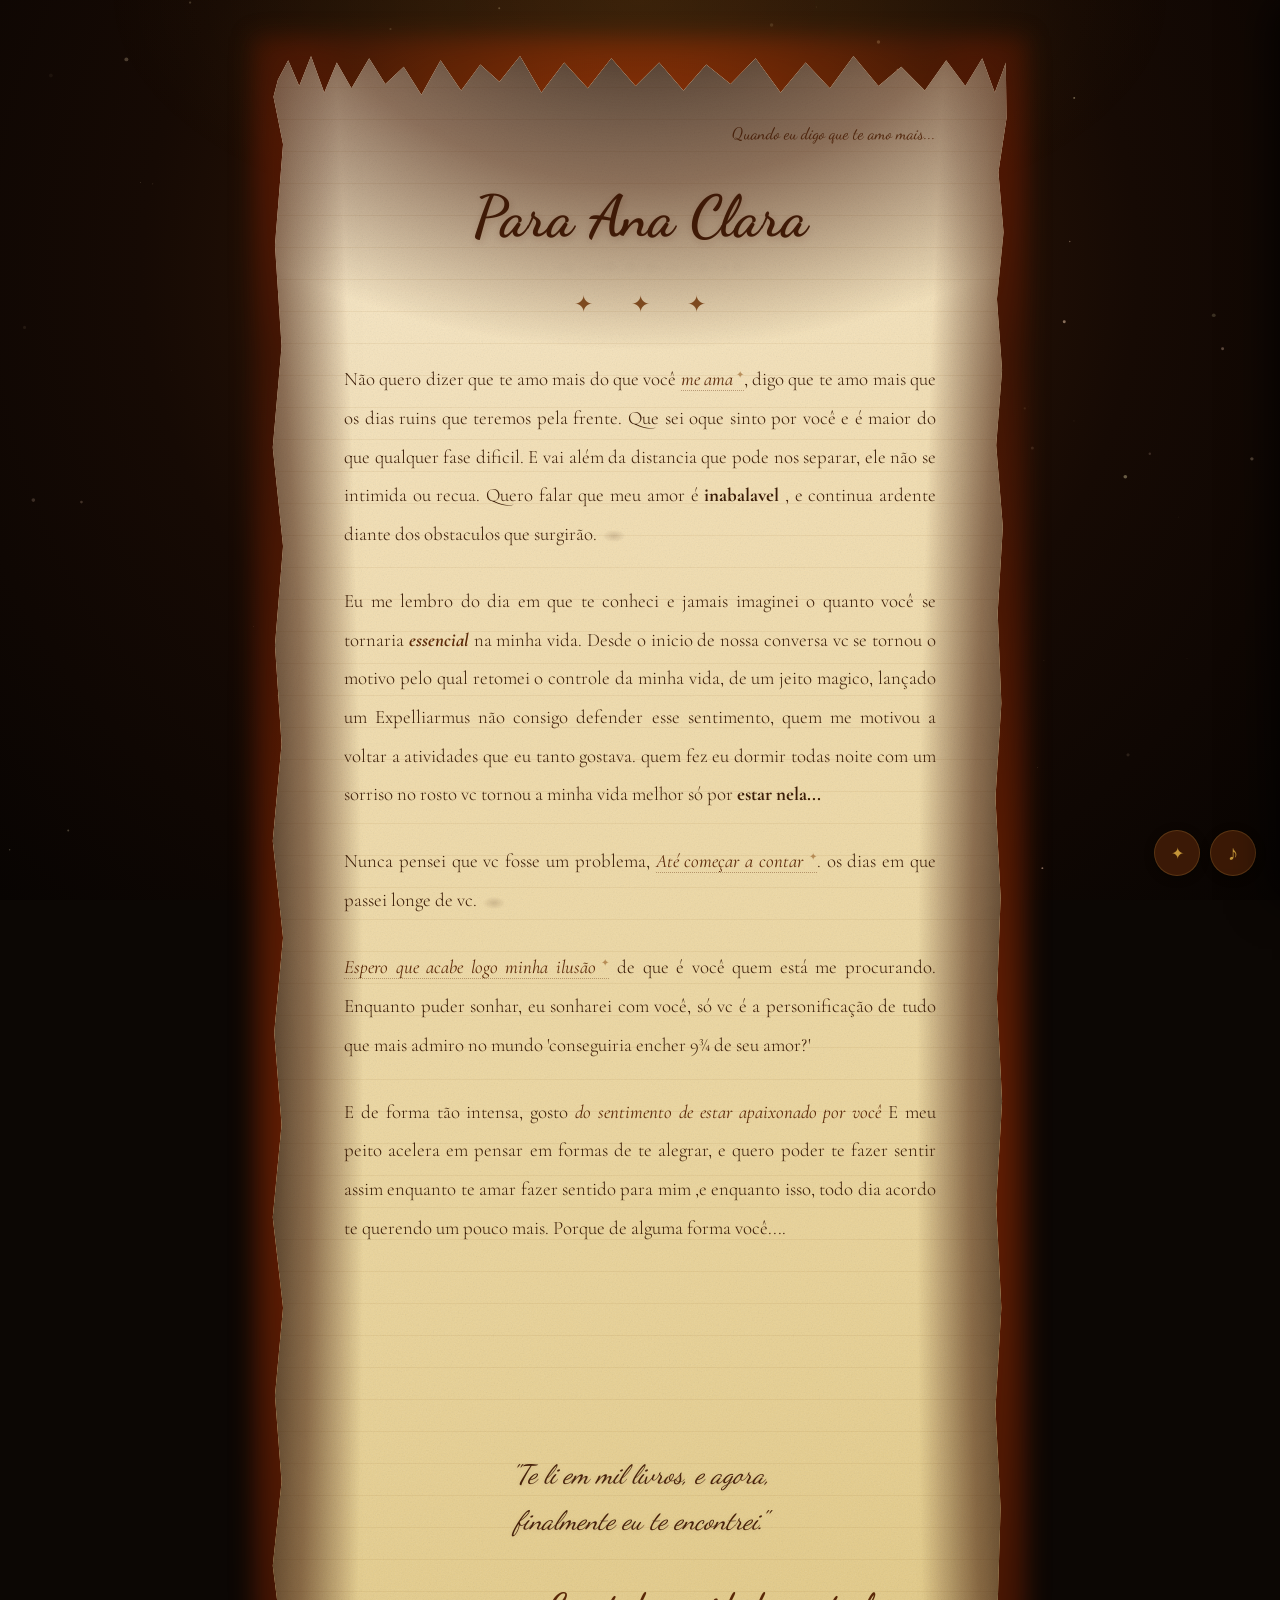
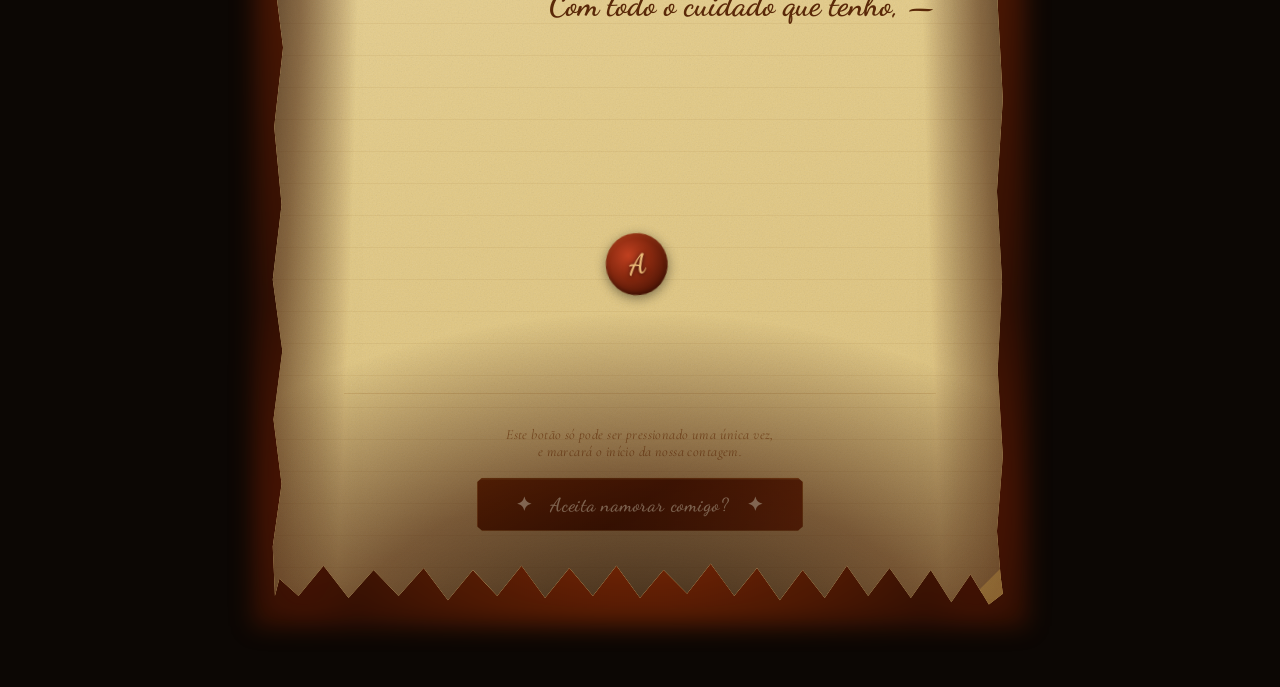
==== commit 813fb23b: "minnor changes" ====
--- a/index.html
+++ b/index.html
@@ -825,16 +825,17 @@
         <!-- SECRET PS (revealed when all 3 stars lit) -->
         <div class="secret-ps" id="secretPs">
           <em>"Antes mesmo de saber o seu nome,<br>
-          alguma parte de mim já estava à sua procura."</em>
+          algo de mim já estava à sua procura."</em>
         </div>
 
         <div class="letter-body">
 
-          <p> Não quero dizer que te amo mais que você 
+          <p> Não quero dizer que te amo mais do que você 
           <span class="expand-word" data-id="ms1">me ama</span>,
-          quero dizer que te amo mais que os dias ruins que teremos pela frente. 
-          Que meu amor vai além da distancia que pode nos separar e que é <b>inabalavel</b>  
-          diante dos obstaculos que surgirão.
+          digo que te amo mais que os dias ruins que teremos pela frente. 
+          Que sei oque sinto por você e é maior do que qualquer fase dificil. 
+          E vai além da distancia que pode nos separar, ele não se intimida ou recua. Quero falar que meu amor é <b>inabalavel</b> ,  
+          e continua ardente diante dos obstaculos que surgirão.
           <span class="secret-blot"><span class="blot-text">✦ E que seja inabalável ✦</span></span>
           </p>
 
@@ -842,8 +843,8 @@
           se tornaria
           <span class="highlight"><b>essencial</b></span>
           na minha vida. Desde o inicio de nossa conversa vc
-          se tornou o motivo pelo qual retomei o controle da minha vida,
-          quem me motivou a voltar a atividades que eu tanto gostava. quem fez eu dormir toda noite com um sorriso no rosto 
+          se tornou o motivo pelo qual retomei o controle da minha vida, de um jeito magico, lançado um Expelliarmus não consigo defender esse sentimento,
+          quem me motivou a voltar a atividades que eu tanto gostava. quem fez eu dormir todas noite com um sorriso no rosto 
           vc tornou a minha vida melhor só por <b>estar nela...</b>
           </p>
 
@@ -853,8 +854,8 @@
           <span class="secret-blot"><span class="blot-text">✦ Quanto mais preciso de vc ✦</span></span>
           <p>
           <span class="expand-word" data-id="ms3">Espero que acabe logo minha ilusão</span>
-          de que é você quem está me procurando. Enquanto puder sonhar, eu sonharei com você, só vc é a personificação de tudo que mais admiro no mundo 
-          'está disponivel pra encher de seu amor?'
+          de que é você quem está me procurando. Enquanto puder sonhar, eu sonharei com você, só vc é a personificação de tudo que mais admiro no mundo  
+          'conseguiria encher 9¾ de seu amor?'
           </p>
 
           <p>E de forma tão intensa, gosto <span class="highlight">do sentimento de estar apaixonado por você</span>
@@ -867,10 +868,10 @@
             E se me amasse, eu não conseguiria demonstrar o quanto te amo, não porque faltam palavras, me falta vida...
           </div>
           <div class="manuscript-panel" id="ms2">
-            <a href="https://youtu.be/1w7OgIMMRc4?si=k3elWisyMpjbUpPn">Quero que saiba melhor que ninguem, minha garota.</a>             
+            <a href="https://youtu.be/12fJAnaif34?si=bbsGL5enQVAKepwt">Quero que saiba melhor que ninguem, minha garota.</a>             
           </div>
           <div class="manuscript-panel" id="ms3">
-            Vejo o sol em seus sorrisos, então deixe-me ve-los de perto pra iluminar meus dias. 
+            Te vi em um sonho, abro os olhos e a luz incandeia minha vista, vejo o sol em seus sorrisos, então deixe-me ve-los de perto pra iluminar meus dias. 
           </div>
 
           <p>Esta corarta não é uma declaração de posse, nem uma promessa de perfeição. É apenas o registro honesto de alguém que, diante de você,
@@ -878,7 +879,8 @@
           — todos os dias, na quietude mais simples — continuar escolhendo.</p>
 
           <div class="manuscript-panel" id="ms4">
-            Consegue ver as galaxias que habitam nos meus olhos? elas reflete cada batida do meu coração, e ele bate pra vc.
+            Essa ilusão que é amar, e eu te amo de um jeito inexplicavel, de uma forma inconfessavel, de um modo contraditorio. De te amar pelo tempo, pela vida e a morte. 
+            Com toda a ilusão de minha alma, e a fatalidade do destino, e a conspiração do desejo.
           </div>
 
         </div><!-- /letter-body -->
@@ -932,6 +934,7 @@
             <div class="wax-message">clique para selar esta carta</div>
           </div>
         </div>
+
         <div class="seal-reveal-text" id="sealRevealText">
           "selado pra nunca ser esquecido"
         </div>
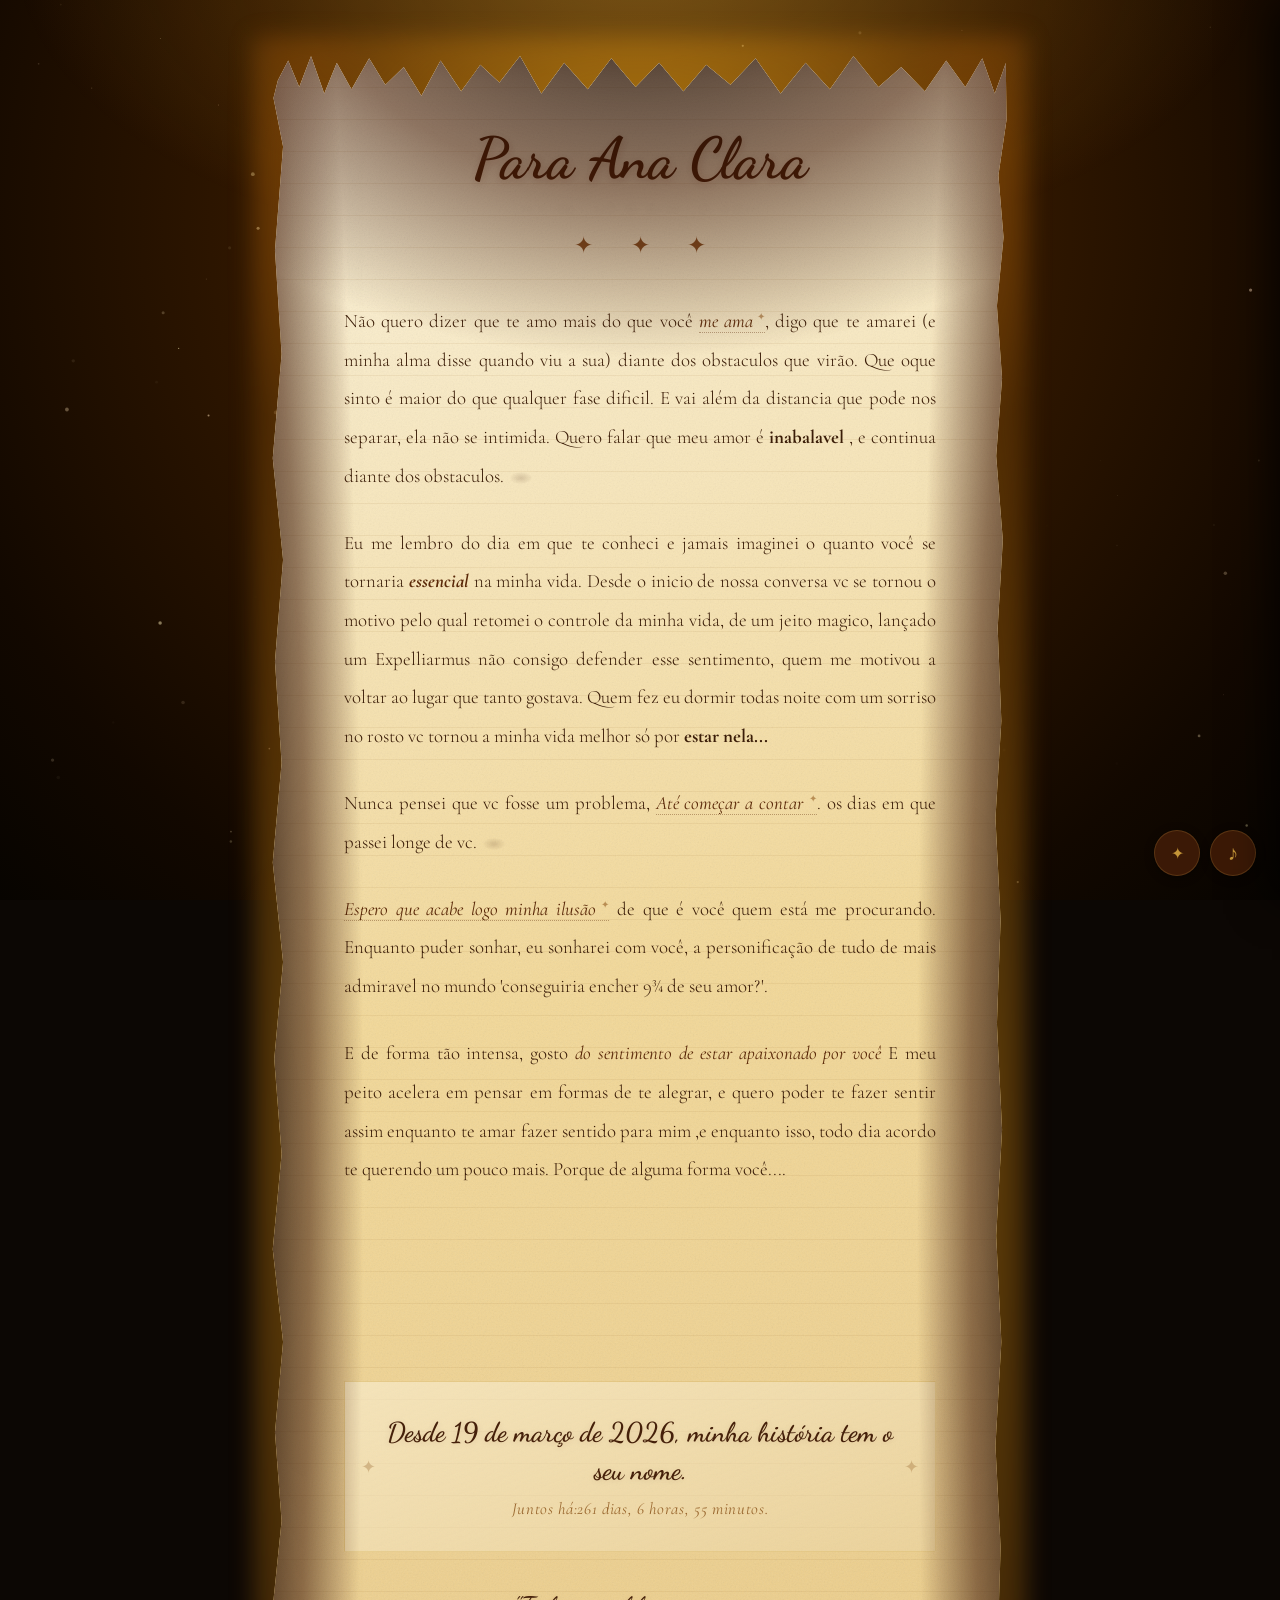
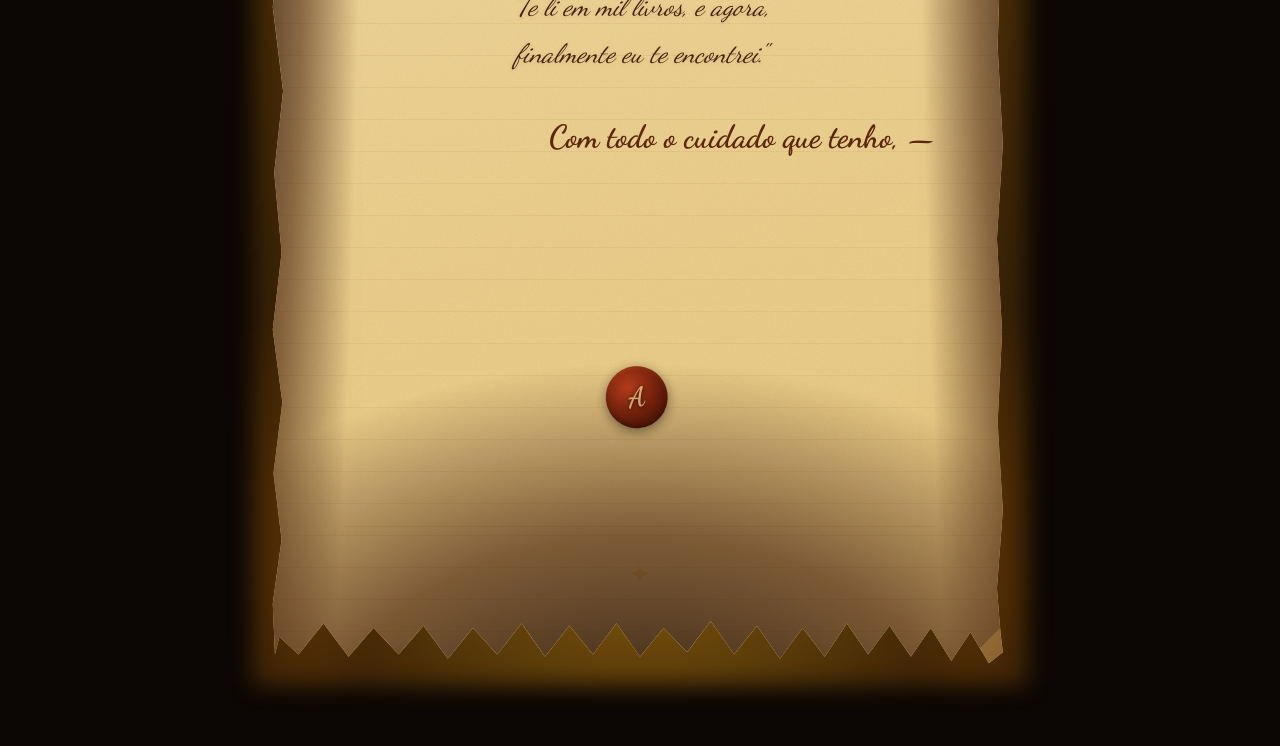
==== commit b16ff360: "." ====
--- a/index.html
+++ b/index.html
@@ -25,13 +25,15 @@
 
 body::before {
   content: ""; position: fixed; inset: 0; z-index: 0;
-  background: radial-gradient(ellipse at 50% 30%, #3d1e08 0%, #160a04 55%, #080402 100%);
+  background: radial-gradient(ellipse at 50% 25%, #5c3200 0%, #2e1600 45%, #120800 80%, #070400 100%);
 }
 
 #particles { position: fixed; inset: 0; z-index: 1; pointer-events: none; }
 .light-overlay {
   position: fixed; inset: 0; z-index: 2; pointer-events: none;
-  background: radial-gradient(ellipse 60% 40% at 50% 0%, rgba(255,185,55,0.09) 0%, transparent 70%);
+  background:
+    radial-gradient(ellipse 70% 50% at 50% -5%, rgba(255,210,80,0.28) 0%, rgba(240,165,30,0.10) 45%, transparent 70%),
+    radial-gradient(ellipse 50% 35% at 50% 105%, rgba(200,110,15,0.14) 0%, transparent 65%);
 }
 
 /* ════════════ WRAPPER ════════════ */
@@ -47,10 +49,10 @@
 .paper-ember {
   position: absolute; inset: -20px; z-index: -1; border-radius: 4px;
   background:
-    radial-gradient(ellipse 100% 18% at 50% 5%,  rgba(215,68,4,0.58) 0%, rgba(130,33,2,0.32) 45%, transparent 72%),
-    radial-gradient(ellipse 100% 18% at 50% 95%, rgba(215,68,4,0.58) 0%, rgba(130,33,2,0.32) 45%, transparent 72%),
-    radial-gradient(ellipse 16% 100% at 5%  50%, rgba(195,56,3,0.52) 0%, rgba(112,28,2,0.28) 45%, transparent 72%),
-    radial-gradient(ellipse 16% 100% at 95% 50%, rgba(195,56,3,0.52) 0%, rgba(112,28,2,0.28) 45%, transparent 72%);
+    radial-gradient(ellipse 100% 22% at 50% 5%,  rgba(220,155,20,0.55) 0%, rgba(180,100,10,0.28) 45%, transparent 72%),
+    radial-gradient(ellipse 100% 22% at 50% 95%, rgba(220,155,20,0.55) 0%, rgba(180,100,10,0.28) 45%, transparent 72%),
+    radial-gradient(ellipse 18% 100% at 5%  50%, rgba(200,130,15,0.45) 0%, rgba(160,90,8,0.22) 45%, transparent 72%),
+    radial-gradient(ellipse 18% 100% at 95% 50%, rgba(200,130,15,0.45) 0%, rgba(160,90,8,0.22) 45%, transparent 72%);
   filter: blur(11px);
   animation: emberPulse 3.8s ease-in-out infinite alternate;
 }
@@ -63,8 +65,8 @@
 .paper {
   position: relative;
   background:
-    url("data:image/svg+xml,%3Csvg xmlns='http://www.w3.org/2000/svg' width='300' height='300'%3E%3Cfilter id='n'%3E%3CfeTurbulence type='fractalNoise' baseFrequency='0.72' numOctaves='4' stitchTiles='stitch'/%3E%3CfeColorMatrix type='saturate' values='0'/%3E%3C/filter%3E%3Crect width='300' height='300' filter='url(%23n)' opacity='0.15'/%3E%3C/svg%3E"),
-    linear-gradient(168deg, #f8eacf 0%, #f2deb2 22%, #ebd59d 50%, #e2c985 75%, #dbbf79 100%);
+    url("data:image/svg+xml,%3Csvg xmlns='http://www.w3.org/2000/svg' width='300' height='300'%3E%3Cfilter id='n'%3E%3CfeTurbulence type='fractalNoise' baseFrequency='0.65' numOctaves='4' stitchTiles='stitch'/%3E%3CfeColorMatrix type='saturate' values='0'/%3E%3C/filter%3E%3Crect width='300' height='300' filter='url(%23n)' opacity='0.12'/%3E%3C/svg%3E"),
+    linear-gradient(168deg, #fdf5e0 0%, #f8e8c0 18%, #f2d898 42%, #edd090 65%, #e6c478 100%);
   padding: clamp(36px,8vw,68px) clamp(22px,9vw,72px) clamp(44px,9vw,76px);
   clip-path: polygon(
     0.8% 1.1%, 2.2% 0.2%, 3.7% 1.4%, 5.3% 0.0%, 7.1% 1.7%, 8.8% 0.3%,
@@ -400,48 +402,79 @@
   opacity: 0; animation: fadeIn 1s ease 7.6s forwards;
 }
 
-/* ════════════ COMMITMENT BUTTON ════════════ */
-.commit-section {
-  margin-top: clamp(2rem,5vw,3rem); text-align: center;
+/* ════════════ VIDEO SECRET ════════════ */
+#videoSecretWrap {
+  margin-top: clamp(2rem,5vw,3rem);
   padding-top: clamp(1.4rem,3.5vw,2rem);
-  border-top: 1px solid rgba(155,100,38,0.2);
-  opacity: 0; animation: fadeIn 1.2s ease 8.1s forwards;
-  transition: opacity 0.8s ease, max-height 0.8s ease; overflow: hidden;
-}
-.commit-section.gone { opacity: 0; max-height: 0; pointer-events: none; }
-.commit-hint {
-  font-family: 'Cormorant Garamond', serif; font-size: 0.88rem; font-style: italic;
-  color: var(--ink-light); margin-bottom: 1.1rem; letter-spacing: 0.03em; min-height: 1.4em;
-  transition: color 0.6s;
-}
-.commit-btn {
-  font-family: 'Dancing Script', cursive; font-size: 1.18rem; font-weight: 600;
-  color: #f5e5c5;
-  background: linear-gradient(145deg, #6a2d08 0%, #4a1b05 50%, #7a3410 100%);
-  border: 1px solid rgba(200,135,45,0.35); padding: 14px 38px;
-  cursor: pointer; letter-spacing: 0.04em; position: relative; overflow: hidden;
-  box-shadow: 0 2px 14px rgba(0,0,0,0.48), inset 0 1px 0 rgba(255,205,110,0.10);
-  transition: background 0.3s, transform 0.2s, box-shadow 0.3s;
-  clip-path: polygon(0% 8%, 1.5% 0%, 98.5% 0%, 100% 8%, 100% 92%, 98.5% 100%, 1.5% 100%, 0% 92%);
-}
-.commit-btn:hover:not(:disabled) {
-  background: linear-gradient(145deg, #7c3610 0%, #5b230a 50%, #8d4015 100%);
-  transform: translateY(-2px);
-  box-shadow: 0 5px 22px rgba(0,0,0,0.5), 0 0 28px rgba(200,70,8,0.18);
-}
-.commit-btn:disabled { cursor: default; }
-.commit-btn.done {
-  background: linear-gradient(145deg, #2c1104, #1d0a02, #2c1104);
-  color: #b07838; font-size: 1.0rem;
-  border-color: rgba(150,90,25,0.22);
-  transform: none !important; box-shadow: 0 1px 8px rgba(0,0,0,0.4) !important;
-}
-@keyframes flameBurst {
-  0%   { transform: scale(1);    box-shadow: 0 2px 14px rgba(0,0,0,0.48); }
-  25%  { transform: scale(1.05); box-shadow: 0 0 50px rgba(230,75,8,0.7), 0 0 100px rgba(180,40,3,0.35); }
-  100% { transform: scale(1);    box-shadow: 0 1px 8px rgba(0,0,0,0.4); }
-}
-.commit-btn.burning { animation: flameBurst 1s ease forwards; }
+  border-top: 1px solid rgba(200,155,50,0.25);
+  text-align: center;
+  position: relative;
+}
+
+/* The small gold star that hints at the secret */
+#videoHint {
+  font-size: 1.6rem; color: rgba(200,150,30,0.35);
+  cursor: pointer; display: inline-block;
+  transition: color 0.5s ease, text-shadow 0.5s ease, transform 0.5s ease;
+  animation: videoHintPulse 4s ease-in-out infinite alternate;
+  user-select: none;
+}
+@keyframes videoHintPulse {
+  from { color: rgba(200,150,30,0.28); transform: scale(1); }
+  to   { color: rgba(220,170,40,0.55); transform: scale(1.12); text-shadow: 0 0 18px rgba(220,165,20,0.5); }
+}
+#videoHint:hover {
+  color: rgba(230,180,40,0.85);
+  text-shadow: 0 0 12px rgba(220,165,20,0.7), 0 0 28px rgba(200,130,15,0.45);
+  transform: scale(1.25);
+}
+#videoHint .video-hint-tooltip {
+  position: absolute; bottom: calc(100% + 10px); left: 50%;
+  transform: translateX(-50%) translateY(4px);
+  background: rgba(28,10,2,0.96); color: #f0d888;
+  font-family: 'Cormorant Garamond', serif;
+  font-size: 0.8rem; font-style: italic;
+  white-space: nowrap; padding: 8px 16px;
+  border-radius: 1px; border: 1px solid rgba(190,130,35,0.25);
+  opacity: 0; pointer-events: none;
+  transition: opacity 0.3s ease, transform 0.3s ease;
+  z-index: 50;
+}
+#videoHint:hover .video-hint-tooltip { opacity: 1; transform: translateX(-50%) translateY(0); }
+
+/* The revealed video panel */
+#videoReveal {
+  max-height: 0; overflow: hidden; opacity: 0;
+  transition: max-height 1.4s cubic-bezier(0.22,1,0.36,1), opacity 1.2s ease, margin 0.8s ease;
+}
+#videoReveal.open {
+  max-height: 700px; opacity: 1; margin-top: 1.6rem;
+}
+#videoRevealInner {
+  padding: clamp(1rem,3vw,1.8rem);
+  background: linear-gradient(160deg, rgba(248,236,205,0.55) 0%, rgba(235,215,170,0.38) 100%);
+  border: 1px solid rgba(200,155,45,0.22);
+  border-radius: 1px;
+}
+.video-secret-label {
+  font-family: 'Dancing Script', cursive; font-size: clamp(1.05rem,3vw,1.35rem);
+  font-weight: 600; color: var(--ink-dark); display: block;
+  margin-bottom: 1.1rem; letter-spacing: 0.02em;
+}
+.yt-frame-wrap {
+  position: relative; width: 100%; padding-top: 56.25%;
+  border-radius: 1px; overflow: hidden;
+  box-shadow: 0 6px 30px rgba(0,0,0,0.5);
+}
+.yt-frame-wrap iframe {
+  position: absolute; top: 0; left: 0; width: 100%; height: 100%;
+  border: none;
+}
+.video-secret-sub {
+  font-family: 'Cormorant Garamond', serif; font-size: clamp(0.82rem,1.8vw,0.95rem);
+  font-style: italic; font-weight: 300; color: var(--ink-mid);
+  display: block; margin-top: 1rem; letter-spacing: 0.03em;
+}
 
 /* ════════════ BOTTOM TRACK NAME ════════════ */
 #trackNameDisplay {
@@ -774,13 +807,32 @@
   .paper { padding: 36px 18px 44px; }
   .corner-fold .fold-secret { width: 140px; font-size: 0.72rem; }
 }
+
+/* ════════════ GOLDEN STATE — paper & background ════════════ */
+
+/* Richer ember animation in discovered state */
+.paper-ember { animation: emberPulseGold 4s ease-in-out infinite alternate; }
+@keyframes emberPulseGold {
+  from { opacity: 0.55; filter: blur(10px); }
+  to   { opacity: 0.95; filter: blur(6px);  }
+}
+
+/* Date counter always visible */
+.date-counter-final {
+  border: 1px solid rgba(200,155,45,0.28) !important;
+  background: linear-gradient(160deg, rgba(248,236,205,0.65) 0%, rgba(235,215,170,0.45) 100%) !important;
+}
+.since-date-big { font-size: clamp(1.1rem, 3.2vw, 1.7rem) !important; }
+
+/* particle canvas gets golden tint via filter */
+#particles { mix-blend-mode: screen; }
 </style>
 </head>
 <body>
 
 <canvas id="particles"></canvas>
 <div class="light-overlay"></div>
-<p class="hint-tooltip">✦ &nbsp; há segredos escondidos nestas páginas &nbsp; ✦</p>
+<p class="hint-tooltip">✦ &nbsp; a carta está completa — mas um último segredo aguarda &nbsp; ✦</p>
 
 <!-- LETTER -->
 <div class="letter-wrapper">
@@ -797,7 +849,6 @@
 
       <div class="letter-content">
 
-        <div class="date-location">Quando eu digo que te amo mais...</div>
 
         <h1 class="letter-title">
           Para Ana Clara
@@ -832,10 +883,10 @@
 
           <p> Não quero dizer que te amo mais do que você 
           <span class="expand-word" data-id="ms1">me ama</span>,
-          digo que te amo mais que os dias ruins que teremos pela frente. 
-          Que sei oque sinto por você e é maior do que qualquer fase dificil. 
-          E vai além da distancia que pode nos separar, ele não se intimida ou recua. Quero falar que meu amor é <b>inabalavel</b> ,  
-          e continua ardente diante dos obstaculos que surgirão.
+          digo que te amarei (e minha alma disse quando viu a sua) diante dos obstaculos que virão. 
+          Que oque sinto é maior do que qualquer fase dificil. 
+          E vai além da distancia que pode nos separar, ela não se intimida. Quero falar que meu amor é <b>inabalavel</b> ,  
+          e continua diante dos obstaculos.
           <span class="secret-blot"><span class="blot-text">✦ E que seja inabalável ✦</span></span>
           </p>
 
@@ -844,7 +895,7 @@
           <span class="highlight"><b>essencial</b></span>
           na minha vida. Desde o inicio de nossa conversa vc
           se tornou o motivo pelo qual retomei o controle da minha vida, de um jeito magico, lançado um Expelliarmus não consigo defender esse sentimento,
-          quem me motivou a voltar a atividades que eu tanto gostava. quem fez eu dormir todas noite com um sorriso no rosto 
+          quem me motivou a voltar ao lugar que tanto gostava. Quem fez eu dormir todas noite com um sorriso no rosto 
           vc tornou a minha vida melhor só por <b>estar nela...</b>
           </p>
 
@@ -854,8 +905,8 @@
           <span class="secret-blot"><span class="blot-text">✦ Quanto mais preciso de vc ✦</span></span>
           <p>
           <span class="expand-word" data-id="ms3">Espero que acabe logo minha ilusão</span>
-          de que é você quem está me procurando. Enquanto puder sonhar, eu sonharei com você, só vc é a personificação de tudo que mais admiro no mundo  
-          'conseguiria encher 9¾ de seu amor?'
+          de que é você quem está me procurando. Enquanto puder sonhar, eu sonharei com você, a personificação de tudo de mais admiravel no mundo  
+          'conseguiria encher 9¾ de seu amor?'.
           </p>
 
           <p>E de forma tão intensa, gosto <span class="highlight">do sentimento de estar apaixonado por você</span>
@@ -939,10 +990,20 @@
           "selado pra nunca ser esquecido"
         </div>
 
-        <!-- ONE-TIME COMMITMENT BUTTON -->
-        <div class="commit-section" id="commitSection">
-          <p class="commit-hint" id="commitHint">Este botão só pode ser pressionado uma única vez,<br>e marcará o início da nossa contagem.</p>
-          <button class="commit-btn" id="commitBtn">✦ &nbsp; Aceita namorar comigo? &nbsp; ✦</button>
+      
+        <!-- HIDDEN VIDEO SECRET — revealed only after hovering the seal reveal text 3s -->
+        <div id="videoSecretWrap">
+          <div id="videoHint">✦<span class="video-hint-tooltip">segure para revelar…</span></div>
+          <div id="videoReveal">
+            <div id="videoRevealInner">
+              <p class="video-secret-label">um presente escondido só para você</p>
+              <div class="yt-frame-wrap">
+                <iframe width="560" height="315" src="https://www.youtube.com/embed/kM0W5vOeXV4?si=qOrCVKvmkqVKflf0" title="YouTube video player" frameborder="0" allow="accelerometer; autoplay; clipboard-write; encrypted-media; gyroscope; picture-in-picture; web-share" referrerpolicy="strict-origin-when-cross-origin" allowfullscreen></iframe>
+                
+              </div>
+              <p class="video-secret-sub">fiz isso pra você. espero que goste.</p>
+            </div>
+          </div>
         </div>
 
       </div><!-- /letter-content -->
@@ -968,7 +1029,7 @@
     <span class="secrets-panel-title">✦ Segredos Encontrados</span>
     <button class="secrets-panel-close" id="secretsPanelClose">✕</button>
   </div>
-  <div class="secrets-count" id="secretsCount">0 de 12 segredos descobertos</div>
+  <div class="secrets-count" id="secretsCount">0 de 13 segredos descobertos</div>
   <div id="secretsList">
     <div class="secrets-empty">Explore a carta com cuidado.<br>Há coisas escondidas<br>para quem sabe procurar.</div>
   </div>
@@ -991,6 +1052,7 @@
   { id:"fadedps", icon:"✉️", title:"Post-scriptum Apagado", desc:"Uma confissão quase invisível no rodapé da carta.",         found:false },
   { id:"annot",   icon:"🌙", title:"Anotação Noturna",       desc:"Escrito na hora que mais queria te ter comigo.",      found:false },
   { id:"wax",     icon:"🔴", title:"Selo de Cera",           desc:"O selo vermelho que marca esta carta.", found:false },
+  { id:"video",   icon:"🎬", title:"O Último Segredo",       desc:"Um vídeo feito especialmente para você.", found:false },
 ];
 
 const STORAGE_KEY_DATE    = "ana_clara_start_date_v2";
@@ -1178,7 +1240,7 @@
   const ctr   = document.getElementById("counterBig");
   block.style.display = "block";
   block.style.animation = "dateAppear 1.2s ease forwards";
-  since.textContent = `Desde ${formatDatePT(date)}, minha história tem o seu nome.`;
+  since.textContent = "Desde 19 de março de 2026, minha história tem o seu nome.";
   updateCounterBig(date, ctr);
   if (!counterInterval) counterInterval = setInterval(() => updateCounterBig(date, ctr), 30000);
 }
@@ -1191,39 +1253,90 @@
   const mins  = Math.floor((diff % 3600000) / 60000);
   el.style.animation = "none"; void el.offsetWidth;
   el.style.animation = "counterReveal 0.8s ease forwards";
-  el.textContent = `Estamos escrevendo essa história há ${days} dia${days!==1?"s":""}, ${hours} hora${hours!==1?"s":""} e ${mins} minuto${mins!==1?"s":""}.`;
-}
-
-const stored = localStorage.getItem(STORAGE_KEY_DATE);
-if (stored) {
-  startDate = new Date(stored);
-  showDateBlock(startDate);
-  hideCommitSection();
-}
-
-function hideCommitSection() {
-  const sec = document.getElementById("commitSection");
-  if (sec) { sec.style.maxHeight = "0"; sec.style.opacity = "0"; sec.style.pointerEvents = "none"; sec.style.marginTop = "0"; sec.style.paddingTop = "0"; }
-}
-
-document.getElementById("commitBtn").addEventListener("click", function() {
-  if (localStorage.getItem(STORAGE_KEY_DATE)) return;
-  const now = new Date();
-  localStorage.setItem(STORAGE_KEY_DATE, now.toISOString());
-  startDate = now;
-  this.classList.add("burning");
+  const parts = [];
+  if (days > 0) parts.push(`${days} dia${days!==1?"s":""}`);
+  if (hours > 0) parts.push(`${hours} hora${hours!==1?"s":""}`);
+  parts.push(`${mins} minuto${mins!==1?"s":""}`);
+  el.textContent = "Juntos há:" + parts.join(", ") + ".";
+}
+
+// Fixed relationship start: 19 March 2026 at 15:40
+const RELATIONSHIP_START = new Date("2026-03-19T15:40:00");
+startDate = RELATIONSHIP_START;
+
+// Show counter immediately and update every minute
+showDateBlock(RELATIONSHIP_START);
+
+// Update every 60s for live feel
+setInterval(() => {
+  const el = document.getElementById("counterBig");
+  if (el) updateCounterBig(RELATIONSHIP_START, el);
+}, 60000);
+
+/* ═══════════════════════════════════════════════════════════════
+   VIDEO SECRET — star hint at bottom reveals YouTube video
+═══════════════════════════════════════════════════════════════ */
+const videoHintEl  = document.getElementById("videoHint");
+const videoRevealEl = document.getElementById("videoReveal");
+let videoOpen = false;
+let videoHintHoldTimer = null;
+let videoHintHoldCount = 0;
+
+if (videoHintEl) {
+  // Tooltip hint when hovering
+  videoHintEl.addEventListener("mouseenter", () => {
+    videoHintHoldTimer = setTimeout(() => {
+      openVideoSecret();
+    }, 2200); // hold 2.2s to reveal
+  });
+  videoHintEl.addEventListener("mouseleave", () => {
+    clearTimeout(videoHintHoldTimer);
+  });
+
+  // On mobile: tap 3 times
+  videoHintEl.addEventListener("click", () => {
+    videoHintHoldCount++;
+    if (videoHintHoldCount >= 3) {
+      openVideoSecret();
+      videoHintHoldCount = 0;
+    }
+    setTimeout(() => { videoHintHoldCount = 0; }, 1200);
+  });
+}
+
+function openVideoSecret() {
+  if (videoOpen) return;
+  videoOpen = true;
+
+  // Load YouTube iframe src (lazy)
+  const frame = document.getElementById("ytFrame");
+  if (frame && !frame.src.includes("youtube")) {
+    frame.src = frame.dataset.src;
+  }
+
+  // Animate the star hint golden burst
+  if (videoHintEl) {
+    videoHintEl.style.color = "var(--gold)";
+    videoHintEl.style.textShadow = "0 0 18px rgba(220,165,20,0.9), 0 0 40px rgba(200,130,12,0.6)";
+    videoHintEl.style.animation = "none";
+  }
+  burstGoldParticles(videoHintEl);
+
+  // Reveal panel
+  if (videoRevealEl) {
+    videoRevealEl.classList.add("open");
+    setTimeout(() => {
+      videoRevealEl.scrollIntoView({ behavior: "smooth", block: "center" });
+    }, 500);
+  }
+
+  // Sound
   if (audioCtx) playChime();
-  for (let i = 0; i < 45; i++) particles.push(mkBurstParticle(window.innerWidth*0.5, window.innerHeight*0.55));
-  setTimeout(() => {
-    this.classList.remove("burning");
-    this.textContent = "✦  Nossa história já começou  ✦";
-    this.classList.add("done");
-    this.disabled = true;
-    document.getElementById("commitHint").textContent = `Este capítulo foi aberto em ${formatDatePT(now)} às ${formatTimePT(now)}.`;
-    document.getElementById("commitHint").style.color = "#7a5020";
-    showDateBlock(now);
-  }, 1050);
-});
+  else { ensureAudioCtx(); setTimeout(playChime, 100); }
+
+  // Register as a secret
+  findSecret("video");
+}
 
 /* ═══════════════════════════════════════════════════════════════
    DIVIDER STARS
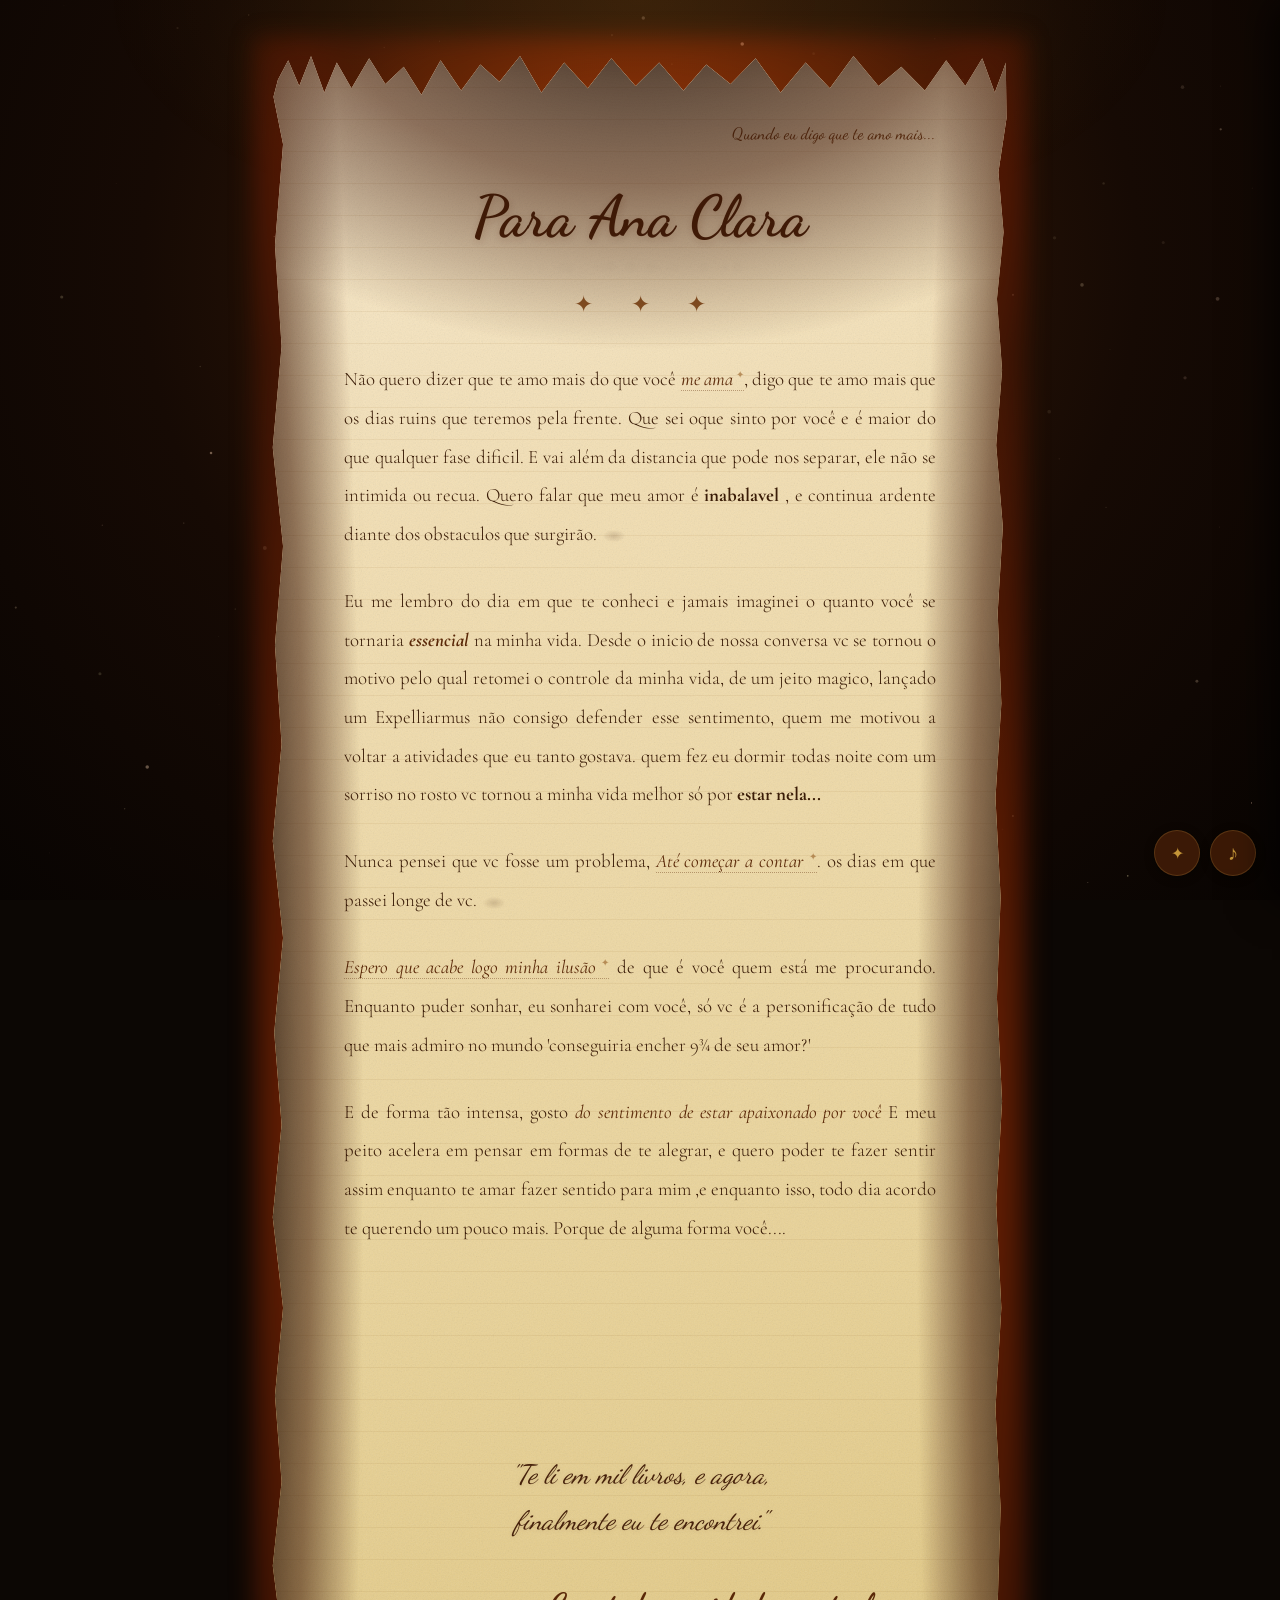
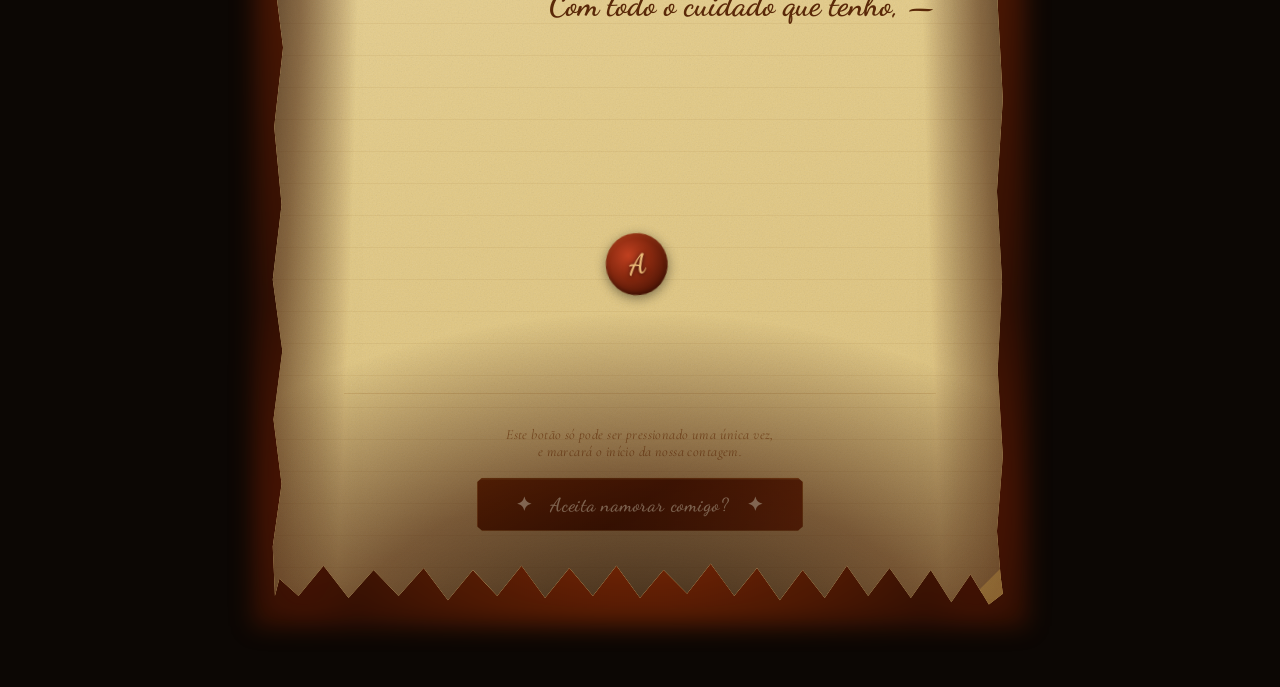
==== commit 43322440: "final-changes" ====
--- a/index.html
+++ b/index.html
@@ -3,836 +3,17 @@
 <head>
 <meta charset="UTF-8">
 <meta name="viewport" content="width=device-width, initial-scale=1.0, maximum-scale=1.0">
+<link href="https://fonts.googleapis.com/css2?family=Dancing+Script:wght@400;600;700&family=Cormorant+Garamond:ital,wght@0,300;0,400;0,600;1,300;1,400;1,600&display=swap" rel="stylesheet">
 <title>Para Ana</title>
 <link href="https://fonts.googleapis.com/css2?family=Dancing+Script:wght@400;600;700&family=Cormorant+Garamond:ital,wght@0,300;0,400;0,600;1,300;1,400;1,600&display=swap" rel="stylesheet">
-<style>
-/* ════════════════════════════════════════════════
-   RESET & BASE
-════════════════════════════════════════════════ */
-*, *::before, *::after { box-sizing: border-box; margin: 0; padding: 0; }
-
-:root {
-  --ink:       #3a1c07;
-  --ink-dark:  #45200a;
-  --ink-mid:   #6a3b17;
-  --ink-light: #9a6830;
-  --gold:      #d4a012;
-  --gold-glow: rgba(220,160,20,0.7);
-}
-
-html { scroll-behavior: smooth; }
-html, body { width: 100%; min-height: 100vh; background: #0c0704; overflow-x: hidden; }
-
-body::before {
-  content: ""; position: fixed; inset: 0; z-index: 0;
-  background: radial-gradient(ellipse at 50% 25%, #5c3200 0%, #2e1600 45%, #120800 80%, #070400 100%);
-}
-
-#particles { position: fixed; inset: 0; z-index: 1; pointer-events: none; }
-.light-overlay {
-  position: fixed; inset: 0; z-index: 2; pointer-events: none;
-  background:
-    radial-gradient(ellipse 70% 50% at 50% -5%, rgba(255,210,80,0.28) 0%, rgba(240,165,30,0.10) 45%, transparent 70%),
-    radial-gradient(ellipse 50% 35% at 50% 105%, rgba(200,110,15,0.14) 0%, transparent 65%);
-}
-
-/* ════════════ WRAPPER ════════════ */
-.letter-wrapper {
-  position: relative; z-index: 10;
-  width: min(760px, 96vw);
-  margin: clamp(24px,5vw,56px) auto clamp(40px,8vw,80px);
-  padding: 0 clamp(6px,2vw,12px);
-}
-
-/* ════════════ EMBER GLOW ════════════ */
-.paper-outer { position: relative; }
-.paper-ember {
-  position: absolute; inset: -20px; z-index: -1; border-radius: 4px;
-  background:
-    radial-gradient(ellipse 100% 22% at 50% 5%,  rgba(220,155,20,0.55) 0%, rgba(180,100,10,0.28) 45%, transparent 72%),
-    radial-gradient(ellipse 100% 22% at 50% 95%, rgba(220,155,20,0.55) 0%, rgba(180,100,10,0.28) 45%, transparent 72%),
-    radial-gradient(ellipse 18% 100% at 5%  50%, rgba(200,130,15,0.45) 0%, rgba(160,90,8,0.22) 45%, transparent 72%),
-    radial-gradient(ellipse 18% 100% at 95% 50%, rgba(200,130,15,0.45) 0%, rgba(160,90,8,0.22) 45%, transparent 72%);
-  filter: blur(11px);
-  animation: emberPulse 3.8s ease-in-out infinite alternate;
-}
-@keyframes emberPulse {
-  from { opacity: 0.6; filter: blur(11px); }
-  to   { opacity: 1.0; filter: blur(7px);  }
-}
-
-/* ════════════ PAPER ════════════ */
-.paper {
-  position: relative;
-  background:
-    url("data:image/svg+xml,%3Csvg xmlns='http://www.w3.org/2000/svg' width='300' height='300'%3E%3Cfilter id='n'%3E%3CfeTurbulence type='fractalNoise' baseFrequency='0.65' numOctaves='4' stitchTiles='stitch'/%3E%3CfeColorMatrix type='saturate' values='0'/%3E%3C/filter%3E%3Crect width='300' height='300' filter='url(%23n)' opacity='0.12'/%3E%3C/svg%3E"),
-    linear-gradient(168deg, #fdf5e0 0%, #f8e8c0 18%, #f2d898 42%, #edd090 65%, #e6c478 100%);
-  padding: clamp(36px,8vw,68px) clamp(22px,9vw,72px) clamp(44px,9vw,76px);
-  clip-path: polygon(
-    0.8% 1.1%, 2.2% 0.2%, 3.7% 1.4%, 5.3% 0.0%, 7.1% 1.7%, 8.8% 0.3%,
-    10.8% 1.5%,13.2% 0.1%,15.4% 1.3%,17.9% 0.5%,20.3% 1.8%,22.9% 0.2%,
-    25.7% 1.6%,28.3% 0.4%,30.9% 1.2%,33.7% 0.0%,36.6% 1.7%,39.7% 0.3%,
-    42.9% 1.5%,46.1% 0.1%,49.4% 1.4%,52.6% 0.3%,55.9% 1.6%,59.0% 0.4%,
-    62.3% 1.3%,65.7% 0.1%,69.1% 1.7%,72.5% 0.3%,75.8% 1.5%,79.0% 0.0%,
-    82.4% 1.4%,85.5% 0.5%,88.7% 1.6%,91.6% 0.2%,94.2% 1.4%,96.5% 0.1%,
-    98.2% 1.7%,99.3% 0.7%,99.7% 0.3%,
-    99.8% 2.9%,98.7% 5.4%,99.4% 8.2%,98.5% 11.3%,99.2% 14.6%,98.4% 18.1%,
-    99.3% 21.9%,98.6% 25.9%,99.1% 30.1%,98.3% 34.5%,99.0% 39.1%,98.5% 43.8%,
-    99.2% 48.6%,98.4% 53.4%,99.1% 58.2%,98.3% 62.9%,99.0% 67.5%,98.6% 72.0%,
-    99.3% 76.4%,98.5% 80.7%,99.2% 84.9%,98.6% 89.0%,99.3% 93.0%,98.5% 96.5%,
-    99.0% 98.6%,99.3% 99.4%,
-    97.4% 99.9%,94.9% 98.5%,92.3% 99.8%,89.5% 98.3%,86.8% 99.6%,83.9% 98.2%,
-    81.0% 99.5%,78.1% 98.1%,75.1% 99.6%,72.1% 98.3%,69.0% 99.7%,65.9% 98.2%,
-    62.8% 99.5%,59.6% 98.0%,56.4% 99.4%,53.2% 98.3%,50.0% 99.6%,46.8% 98.1%,
-    43.6% 99.5%,40.4% 98.2%,37.1% 99.6%,33.9% 98.1%,30.6% 99.5%,27.3% 98.3%,
-    23.9% 99.7%,20.6% 98.2%,17.2% 99.5%,13.8% 98.3%,10.4% 99.6%, 7.0% 98.1%,
-     3.6% 99.5%, 1.0% 98.7%, 0.4% 99.5%,
-    0.1% 97.2%,1.3% 94.3%,0.2% 91.3%,1.4% 88.1%,0.1% 84.8%,1.3% 81.3%,
-    0.3% 77.7%,1.5% 74.0%,0.1% 70.2%,1.3% 66.3%,0.4% 62.3%,1.5% 58.2%,
-    0.1% 54.0%,1.3% 49.7%,0.3% 45.4%,1.5% 41.0%,0.1% 36.5%,1.3% 32.0%,
-    0.4% 27.4%,1.5% 22.8%,0.1% 18.2%,1.3% 13.5%,0.4%  8.8%,1.5%  4.1%,
-    0.2% 1.9%
-  );
-  box-shadow: inset 0 0 90px rgba(110,60,10,0.22), inset 0 0 24px rgba(70,30,5,0.14), 0 4px 40px rgba(0,0,0,0.65);
-}
-
-.paper-burn {
-  position: absolute; inset: 0; pointer-events: none; z-index: 4;
-  background:
-    radial-gradient(ellipse 115% 26% at 50% -4%,  rgba(18,5,0,0.82) 0%, rgba(55,17,2,0.55) 38%, transparent 68%),
-    radial-gradient(ellipse 115% 26% at 50% 104%, rgba(16,4,0,0.85) 0%, rgba(50,13,1,0.58) 38%, transparent 68%),
-    radial-gradient(ellipse 24%  115% at -4% 50%, rgba(18,5,0,0.78) 0%, rgba(52,15,2,0.50) 38%, transparent 68%),
-    radial-gradient(ellipse 24%  115% at 104% 50%,rgba(18,5,0,0.78) 0%, rgba(52,15,2,0.50) 38%, transparent 68%);
-  clip-path: inherit;
-}
-
-.lines {
-  position: absolute; inset: 0; z-index: 1; pointer-events: none;
-  background-image: repeating-linear-gradient(to bottom, transparent, transparent 31px, rgba(150,105,42,0.09) 31px, rgba(150,105,42,0.09) 32px);
-}
-
-/* ════════════ LETTER TEXT ════════════ */
-.letter-content { position: relative; z-index: 3; }
-
-.date-location {
-  font-family: 'Dancing Script', cursive;
-  font-size: clamp(0.88rem, 2.2vw, 1.04rem);
-  color: var(--ink-mid); text-align: right; margin-bottom: clamp(1.5rem,4vw,2.4rem);
-  opacity: 0; animation: fadeIn 1s ease 0.4s forwards;
-}
-
-.letter-title {
-  font-family: 'Dancing Script', cursive;
-  font-size: clamp(2rem, 7vw, 3.6rem); font-weight: 700;
-  color: var(--ink-dark); text-align: center;
-  margin-bottom: clamp(1.4rem,3.5vw,2rem); line-height: 1.2;
-  text-shadow: 1px 2px 8px rgba(100,45,8,0.22);
-  opacity: 0; animation: fadeIn 1.2s ease 0.7s forwards;
-  position: relative; cursor: default;
-}
-
-/* Ghost whisper under title */
-.letter-title .ghost-msg {
-  position: absolute; left: 50%; top: 108%; transform: translateX(-50%);
-  font-family: 'Cormorant Garamond', serif; font-style: italic; font-weight: 300;
-  font-size: clamp(0.65rem, 1.5vw, 0.78rem);
-  color: rgba(100,55,15,0); white-space: nowrap;
-  pointer-events: none; transition: color 1.4s ease;
-  letter-spacing: 0.1em; z-index: 5;
-}
-.letter-title:hover .ghost-msg { color: rgba(100,55,15,0.42); }
-
-/* ════════════ DIVIDER STARS ════════════ */
-.divider {
-  text-align: center;
-  font-size: clamp(1.1rem,3vw,1.45rem);
-  margin-bottom: clamp(1.4rem,3.5vw,2.3rem);
-  opacity: 0; animation: fadeIn 1s ease 1.0s forwards;
-  user-select: none; position: relative;
-}
-
-.star-glyph {
-  display: inline-block; color: #8a5425; cursor: pointer;
-  position: relative;
-  transition: color 0.3s ease, text-shadow 0.3s ease, transform 0.3s ease;
-  padding: 6px 10px;
-}
-.star-glyph:hover {
-  color: #c9920a;
-  text-shadow: 0 0 10px rgba(220,160,20,0.75), 0 0 22px rgba(200,120,10,0.48), 0 0 40px rgba(180,90,5,0.28);
-  transform: scale(1.28) rotate(-8deg);
-}
-.star-glyph.lit {
-  color: #d4a012;
-  animation: starPulse 2.4s ease-in-out infinite alternate;
-}
-@keyframes starPulse {
-  from { text-shadow: 0 0 6px rgba(230,170,20,0.88), 0 0 18px rgba(210,130,10,0.62), 0 0 35px rgba(190,95,5,0.38); }
-  to   { text-shadow: 0 0 12px rgba(245,190,30,1),   0 0 28px rgba(225,150,18,0.80), 0 0 55px rgba(205,110,10,0.55), 0 0 80px rgba(180,75,5,0.28); }
-}
-
-/* Star hover tooltip — each star shows part of the phrase */
-.star-glyph .star-tip {
-  position: absolute; bottom: calc(100% + 12px); left: 50%;
-  transform: translateX(-50%) translateY(6px);
-  background: rgba(32,12,2,0.95);
-  color: #f0d888;
-  font-family: 'Cormorant Garamond', serif;
-  font-size: 0.82rem; font-style: italic; font-weight: 300;
-  white-space: nowrap; padding: 8px 16px;
-  border-radius: 1px; border: 1px solid rgba(190,130,35,0.22);
-  pointer-events: none; opacity: 0;
-  transition: opacity 0.3s ease, transform 0.3s ease;
-  z-index: 50; letter-spacing: 0.04em;
-  box-shadow: 0 5px 20px rgba(0,0,0,0.55);
-}
-.star-glyph .star-tip::after {
-  content: ""; position: absolute; top: 100%; left: 50%; transform: translateX(-50%);
-  border: 5px solid transparent; border-top-color: rgba(32,12,2,0.95);
-}
-.star-glyph:hover .star-tip { opacity: 1; transform: translateX(-50%) translateY(0); }
-
-/* Star partial phrase — dims until all lit */
-.star-glyph .star-phrase {
-  position: absolute; bottom: calc(100% + 12px); left: 50%;
-  transform: translateX(-50%) translateY(6px);
-  background: rgba(32,12,2,0.97);
-  color: #f5e080;
-  font-family: 'Dancing Script', cursive;
-  font-size: 0.9rem; font-weight: 600;
-  white-space: nowrap; padding: 9px 18px;
-  border-radius: 1px; border: 1px solid rgba(210,155,45,0.35);
-  pointer-events: none; opacity: 0;
-  transition: opacity 0.5s ease, transform 0.5s ease;
-  z-index: 52;
-  box-shadow: 0 5px 22px rgba(0,0,0,0.6), 0 0 18px rgba(200,140,20,0.2);
-}
-.star-glyph.lit .star-phrase { opacity: 1; transform: translateX(-50%) translateY(0); }
-.star-glyph.lit .star-tip    { opacity: 0 !important; } /* hide hover tip when lit */
-
-/* ════════════ SECRET PS (under divider) ════════════ */
-.secret-ps {
-  max-height: 0; overflow: hidden; opacity: 0;
-  transition: max-height 1s ease, opacity 1s ease, margin 0.8s ease;
-  font-family: 'Cormorant Garamond', serif;
-  font-size: clamp(0.92rem, 2vw, 1.08rem);
-  font-style: italic; font-weight: 300; color: var(--ink);
-  line-height: 1.9; text-align: center;
-}
-.secret-ps.revealed {
-  max-height: 300px; opacity: 1; margin-bottom: 1.6rem;
-  padding: 1.6rem 1rem;
-  border-top: 1px solid rgba(140,85,30,0.18);
-  border-bottom: 1px solid rgba(140,85,30,0.18);
-}
-
-/* ════════════ LETTER BODY ════════════ */
-.letter-body {
-  font-family: 'Cormorant Garamond', serif;
-  font-size: clamp(0.98rem, 2.4vw, 1.18rem); font-weight: 300;
-  color: var(--ink); line-height: 2.05; text-align: justify;
-}
-.letter-body p { margin-bottom: 1.5em; opacity: 0; }
-.letter-body p:nth-child(1)  { animation: writeIn 1.6s ease 1.3s  forwards; }
-.letter-body p:nth-child(2)  { animation: writeIn 1.6s ease 2.1s  forwards; }
-.letter-body p:nth-child(3)  { animation: writeIn 1.6s ease 2.9s  forwards; }
-.letter-body p:nth-child(4)  { animation: writeIn 1.6s ease 3.7s  forwards; }
-.letter-body p:nth-child(5)  { animation: writeIn 1.6s ease 4.5s  forwards; }
-.letter-body p:nth-child(6)  { animation: writeIn 1.6s ease 5.3s  forwards; }
-.letter-body p:nth-child(7)  { animation: writeIn 1.6s ease 6.1s  forwards; }
-
-.highlight { font-style: italic; font-weight: 400; color: #5a2808; }
-
-/* ════════════ EXPANDABLE WORDS ════════════ */
-.expand-word {
-  position: relative; display: inline; cursor: pointer;
-  color: #5a2808; font-weight: 400; font-style: italic;
-  border-bottom: 1px dotted rgba(100,50,15,0.4);
-  transition: color 0.25s, border-color 0.25s;
-}
-.expand-word:hover { color: #3d1505; border-color: rgba(80,30,8,0.7); }
-.expand-word::after {
-  content: " ✦"; font-size: 0.55em; vertical-align: super;
-  color: rgba(140,80,20,0.55); font-style: normal;
-  transition: color 0.25s;
-}
-.expand-word:hover::after { color: rgba(110,50,10,0.9); }
-
-/* Manuscript panels */
-.manuscript-panel {
-  display: none; margin: 0.8em 0 0.5em; padding: 1.2em 1.5em;
-  background: linear-gradient(170deg, rgba(248,236,210,0.88) 0%, rgba(235,215,175,0.88) 100%);
-  border-left: 2px solid rgba(120,70,20,0.32);
-  font-family: 'Cormorant Garamond', serif;
-  font-size: clamp(0.94rem, 2.2vw, 1.06rem); font-style: italic; font-weight: 300;
-  color: var(--ink); line-height: 1.85; animation: unroll 0.55s ease forwards;
-  transform-origin: top center; overflow: hidden; position: relative;
-}
-.manuscript-panel.open { display: block; }
-.manuscript-panel::before {
-  content: "✦"; position: absolute; top: 8px; right: 12px;
-  color: rgba(140,70,20,0.22); font-size: 1.4rem; font-style: normal;
-}
-@keyframes unroll {
-  from { max-height: 0; opacity: 0; transform: scaleY(0.3); }
-  to   { max-height: 500px; opacity: 1; transform: scaleY(1); }
-}
-.manuscript-panel.closing { animation: rollUp 0.35s ease forwards; }
-@keyframes rollUp {
-  from { max-height: 500px; opacity: 1; transform: scaleY(1); }
-  to   { max-height: 0; opacity: 0; transform: scaleY(0.3); }
-}
-
-/* ════════════ SECRET INK BLOT ════════════ */
-.secret-blot {
-  display: inline-block; width: 22px; height: 12px;
-  background: radial-gradient(ellipse, rgba(55,20,5,0.16) 0%, transparent 75%);
-  border-radius: 50%; cursor: default; position: relative;
-  vertical-align: middle; margin: 0 2px; transition: background 0.3s;
-}
-.secret-blot:hover { background: radial-gradient(ellipse, rgba(55,20,5,0.52) 0%, transparent 70%); }
-.secret-blot .blot-text {
-  display: none; position: absolute; left: 50%; top: calc(100% + 8px);
-  transform: translateX(-50%);
-  background: rgba(42,16,3,0.93); color: #ead8a0;
-  font-family: 'Dancing Script', cursive; font-size: 0.84rem;
-  white-space: nowrap; padding: 7px 14px; border-radius: 2px;
-  z-index: 50; pointer-events: none; box-shadow: 0 4px 16px rgba(0,0,0,0.45);
-}
-.secret-blot:hover .blot-text { display: block; animation: fadeIn 0.3s ease forwards; }
-
-/* ════════════ WATERMARK WORDS ════════════ */
-.watermark-word {
-  position: relative; cursor: default;
-}
-.watermark-word .wm-reveal {
-  position: absolute; left: 50%; top: -26px; transform: translateX(-50%);
-  font-family: 'Dancing Script', cursive; font-size: 0.75rem;
-  color: rgba(120,65,15,0); white-space: nowrap; pointer-events: none;
-  transition: color 0.8s ease; letter-spacing: 0.05em;
-}
-.watermark-word:hover .wm-reveal { color: rgba(120,65,15,0.55); }
-
-/* ════════════ CORNER FOLD ════════════ */
-.corner-fold {
-  position: absolute; bottom: 0; right: 0;
-  width: 0; height: 0; cursor: pointer; z-index: 10;
-  border-style: solid; border-width: 0 0 46px 46px;
-  border-color: transparent transparent rgba(200,155,65,0.33) transparent;
-  transition: border-width 0.3s ease;
-}
-.corner-fold:hover { border-width: 0 0 66px 66px; border-color: transparent transparent rgba(210,165,75,0.52) transparent; }
-.corner-fold .fold-secret {
-  position: absolute; bottom: -58px; right: 4px; width: 185px; text-align: right;
-  font-family: 'Dancing Script', cursive; font-size: 0.78rem;
-  color: rgba(80,35,8,0); pointer-events: none; transition: color 0.4s;
-  line-height: 1.55;
-}
-.corner-fold:hover .fold-secret { color: rgba(80,35,8,0.68); }
-
-/* ════════════ STAR REVEAL MESSAGE (end of page) ════════════ */
-#starRevealSection {
-  max-height: 0; overflow: hidden; opacity: 0;
-  transition: max-height 1.4s cubic-bezier(0.22,1,0.36,1), opacity 1.2s ease, margin 1s ease;
-  text-align: center; position: relative;
-}
-#starRevealSection.revealed {
-  max-height: 400px; opacity: 1; margin-top: 2.4rem; padding-top: 2rem;
-}
-.star-reveal-line {
-  font-family: 'Dancing Script', cursive;
-  font-size: clamp(1.1rem, 3.5vw, 1.55rem); font-weight: 600;
-  color: var(--ink-dark); line-height: 1.8;
-  opacity: 0; transform: translateY(14px);
-  transition: opacity 0.8s ease, transform 0.8s ease;
-}
-#starRevealSection.revealed .star-reveal-line:nth-child(1) { opacity: 1; transform: translateY(0); transition-delay: 0.2s; }
-#starRevealSection.revealed .star-reveal-line:nth-child(2) { opacity: 1; transform: translateY(0); transition-delay: 0.6s; }
-#starRevealSection.revealed .star-reveal-line:nth-child(3) { opacity: 1; transform: translateY(0); transition-delay: 1.0s; }
-#starRevealSection.revealed .star-reveal-line:nth-child(4) { opacity: 1; transform: translateY(0); transition-delay: 1.5s; }
-.star-reveal-ornament {
-  color: var(--gold); font-size: 1.5rem; letter-spacing: 1em;
-  display: block; margin: 0.6rem 0;
-  opacity: 0; transition: opacity 0.8s ease 1.8s, text-shadow 0.8s ease 1.8s;
-  text-shadow: none;
-}
-#starRevealSection.revealed .star-reveal-ornament {
-  opacity: 1;
-  text-shadow: 0 0 12px rgba(230,175,25,0.9), 0 0 30px rgba(210,135,12,0.6);
-}
-
-/* ════════════ DATE & COUNTER ════════════ */
-.date-counter-final {
-  display: none; margin: clamp(2rem,5vw,3rem) auto 0; text-align: center;
-  padding: clamp(1.4rem,4vw,2rem) clamp(1rem,4vw,2.4rem);
-  background: linear-gradient(160deg, rgba(245,230,190,0.6) 0%, rgba(230,210,165,0.4) 100%);
-  border: 1px solid rgba(165,110,40,0.22); position: relative;
-}
-.date-counter-final::before, .date-counter-final::after {
-  content: "✦"; position: absolute; top: 50%; transform: translateY(-50%);
-  color: rgba(140,85,30,0.3); font-size: 1.1rem;
-}
-.date-counter-final::before { left: clamp(8px,2vw,16px); }
-.date-counter-final::after  { right: clamp(8px,2vw,16px); }
-.since-date-big {
-  display: block; font-family: 'Dancing Script', cursive;
-  font-size: clamp(1.3rem, 4vw, 2rem); font-weight: 600;
-  color: var(--ink-dark); line-height: 1.4; margin-bottom: 0.5rem;
-  text-shadow: 0 1px 6px rgba(80,35,8,0.12);
-}
-.counter-big {
-  display: block; font-family: 'Cormorant Garamond', serif;
-  font-size: clamp(0.88rem, 2vw, 1.05rem); font-style: italic;
-  color: var(--ink-light); letter-spacing: 0.04em;
-}
-
-/* ════════════ CLOSING & SIGNATURE ════════════ */
-.letter-closing {
-  font-family: 'Dancing Script', cursive;
-  font-size: clamp(1.2rem, 3.5vw, 1.65rem); color: var(--ink-dark);
-  text-align: center; font-style: italic;
-  margin-top: clamp(1.4rem,3.5vw,2rem); line-height: 1.75;
-  opacity: 0; animation: writeIn 1.5s ease 6.8s forwards;
-  text-shadow: 0 1px 5px rgba(90,40,8,0.12);
-}
-.signature {
-  font-family: 'Dancing Script', cursive;
-  font-size: clamp(1.3rem, 3.5vw, 2rem); font-weight: 700;
-  color: #5a2808; text-align: right; margin-top: clamp(1.8rem,4vw,2.6rem);
-  opacity: 0; animation: fadeIn 1s ease 7.6s forwards;
-}
-
-/* ════════════ VIDEO SECRET ════════════ */
-#videoSecretWrap {
-  margin-top: clamp(2rem,5vw,3rem);
-  padding-top: clamp(1.4rem,3.5vw,2rem);
-  border-top: 1px solid rgba(200,155,50,0.25);
-  text-align: center;
-  position: relative;
-}
-
-/* The small gold star that hints at the secret */
-#videoHint {
-  font-size: 1.6rem; color: rgba(200,150,30,0.35);
-  cursor: pointer; display: inline-block;
-  transition: color 0.5s ease, text-shadow 0.5s ease, transform 0.5s ease;
-  animation: videoHintPulse 4s ease-in-out infinite alternate;
-  user-select: none;
-}
-@keyframes videoHintPulse {
-  from { color: rgba(200,150,30,0.28); transform: scale(1); }
-  to   { color: rgba(220,170,40,0.55); transform: scale(1.12); text-shadow: 0 0 18px rgba(220,165,20,0.5); }
-}
-#videoHint:hover {
-  color: rgba(230,180,40,0.85);
-  text-shadow: 0 0 12px rgba(220,165,20,0.7), 0 0 28px rgba(200,130,15,0.45);
-  transform: scale(1.25);
-}
-#videoHint .video-hint-tooltip {
-  position: absolute; bottom: calc(100% + 10px); left: 50%;
-  transform: translateX(-50%) translateY(4px);
-  background: rgba(28,10,2,0.96); color: #f0d888;
-  font-family: 'Cormorant Garamond', serif;
-  font-size: 0.8rem; font-style: italic;
-  white-space: nowrap; padding: 8px 16px;
-  border-radius: 1px; border: 1px solid rgba(190,130,35,0.25);
-  opacity: 0; pointer-events: none;
-  transition: opacity 0.3s ease, transform 0.3s ease;
-  z-index: 50;
-}
-#videoHint:hover .video-hint-tooltip { opacity: 1; transform: translateX(-50%) translateY(0); }
-
-/* The revealed video panel */
-#videoReveal {
-  max-height: 0; overflow: hidden; opacity: 0;
-  transition: max-height 1.4s cubic-bezier(0.22,1,0.36,1), opacity 1.2s ease, margin 0.8s ease;
-}
-#videoReveal.open {
-  max-height: 700px; opacity: 1; margin-top: 1.6rem;
-}
-#videoRevealInner {
-  padding: clamp(1rem,3vw,1.8rem);
-  background: linear-gradient(160deg, rgba(248,236,205,0.55) 0%, rgba(235,215,170,0.38) 100%);
-  border: 1px solid rgba(200,155,45,0.22);
-  border-radius: 1px;
-}
-.video-secret-label {
-  font-family: 'Dancing Script', cursive; font-size: clamp(1.05rem,3vw,1.35rem);
-  font-weight: 600; color: var(--ink-dark); display: block;
-  margin-bottom: 1.1rem; letter-spacing: 0.02em;
-}
-.yt-frame-wrap {
-  position: relative; width: 100%; padding-top: 56.25%;
-  border-radius: 1px; overflow: hidden;
-  box-shadow: 0 6px 30px rgba(0,0,0,0.5);
-}
-.yt-frame-wrap iframe {
-  position: absolute; top: 0; left: 0; width: 100%; height: 100%;
-  border: none;
-}
-.video-secret-sub {
-  font-family: 'Cormorant Garamond', serif; font-size: clamp(0.82rem,1.8vw,0.95rem);
-  font-style: italic; font-weight: 300; color: var(--ink-mid);
-  display: block; margin-top: 1rem; letter-spacing: 0.03em;
-}
-
-/* ════════════ BOTTOM TRACK NAME ════════════ */
-#trackNameDisplay {
-  position: fixed; bottom: 0; left: 0; right: 0; z-index: 50;
-  text-align: center; pointer-events: none;
-  padding: 10px 0 14px;
-}
-#trackNameInner {
-  font-family: 'Cormorant Garamond', serif;
-  font-size: 0.76rem; font-style: italic; letter-spacing: 0.2em;
-  color: rgba(190,140,50,0);
-  transition: color 1.2s ease;
-  display: inline-block;
-}
-#trackNameInner.visible { color: rgba(190,140,50,0.5); }
-#trackNameInner::before, #trackNameInner::after {
-  content: "✦"; font-size: 0.6em; opacity: 0.5;
-  vertical-align: middle; margin: 0 0.7em;
-}
-
-@keyframes dotPulse {
-  from { transform: scale(1); }
-  to   { transform: scale(1.5); }
-}
-
-/* ════════════ INVISIBLE INK BLOCK ════════════ */
-.invisible-ink-block {
-  margin-top: 0.5rem; text-align: center; pointer-events: none;
-}
-.ink-line {
-  font-family: 'Cormorant Garamond', serif;
-  font-size: clamp(0.82rem, 1.8vw, 0.95rem);
-  font-style: italic; font-weight: 300;
-  color: rgba(60,25,8,0); line-height: 1.9; margin-bottom: 0.05em;
-  transition: color 1.4s ease;
-}
-.invisible-ink-block.revealed .ink-line         { color: rgba(60,25,8,0.42); }
-.invisible-ink-block.revealed .ink-line:nth-child(2) { transition-delay: 0.45s; }
-.invisible-ink-block.revealed .ink-line:nth-child(3) { transition-delay: 0.9s; }
-
-/* ════════════ FADED POSTSCRIPT ════════════ */
-.faded-ps {
-  margin-top: 1.6rem; text-align: right;
-  font-family: 'Cormorant Garamond', serif;
-  font-size: clamp(0.82rem, 1.8vw, 0.94rem);
-  font-style: italic; font-weight: 300;
-  color: rgba(80,38,10,0); line-height: 1.85;
-  transition: color 2s ease;
-}
-.faded-ps.revealed { color: rgba(80,38,10,0.72); }
-.faded-ps-label {
-  font-family: 'Dancing Script', cursive;
-  font-size: 1.05em; color: inherit; margin-right: 0.3em;
-}
-
-/* ════════════ SECRET ANNOTATION ════════════ */
-.secret-annotation {
-  text-align: center; margin-top: 0.8rem;
-  font-family: 'Dancing Script', cursive;
-  font-size: clamp(0.72rem, 1.6vw, 0.82rem);
-  color: rgba(100,50,15,0); letter-spacing: 0.06em;
-  transition: color 1.2s ease;
-}
-.secret-annotation.revealed { color: rgba(100,50,15,0.4); }
-
-/* ════════════ WAX SEAL ════════════ */
-.wax-seal-wrap {
-  display: flex; justify-content: center; margin-top: 1.8rem;
-  /* extra vertical space so the stamp shadow has room */
-  padding-bottom: 8px;
-}
-
-.wax-seal {
-  position: relative;
-  width: 62px; height: 62px; border-radius: 50%;
-  cursor: pointer;
-  background: radial-gradient(circle at 38% 35%,
-    #c04020 0%, #8b2a10 38%, #5c1a08 68%, #3d1004 100%);
-  box-shadow:
-    0 3px 12px rgba(0,0,0,0.45),
-    inset 0 2px 4px rgba(255,140,60,0.18),
-    inset 0 -2px 4px rgba(0,0,0,0.35);
-  display: flex; align-items: center; justify-content: center;
-  transition: transform 0.35s cubic-bezier(0.34,1.56,0.64,1),
-              box-shadow 0.35s ease,
-              background 0.5s ease;
-  /* subtle tilt to look like a dropped seal */
-  transform: rotate(-6deg);
-  transform-origin: center bottom;
-}
-
-/* hover lift — reveals it's interactive */
-.wax-seal:not(.sealed):hover {
-  transform: rotate(-6deg) scale(1.1) translateY(-3px);
-  box-shadow:
-    0 8px 28px rgba(0,0,0,0.5),
-    0 0 20px rgba(160,55,12,0.4),
-    inset 0 2px 4px rgba(255,140,60,0.2);
-}
-
-/* pressed/stamping animation */
-@keyframes sealStamp {
-  0%   { transform: rotate(-6deg) scale(1.15) translateY(-8px); }
-  35%  { transform: rotate(-2deg) scale(0.94) translateY(4px); }
-  55%  { transform: rotate(-4deg) scale(1.05) translateY(-2px); }
-  75%  { transform: rotate(-5deg) scale(0.98) translateY(1px); }
-  100% { transform: rotate(-5deg) scale(1.0)  translateY(0px); }
-}
-@keyframes sealGlow {
-  0%   { box-shadow: 0 3px 12px rgba(0,0,0,0.45), inset 0 2px 4px rgba(255,140,60,0.18); }
-  40%  { box-shadow: 0 0 0 6px rgba(180,60,10,0.35), 0 0 40px rgba(200,70,10,0.6), inset 0 2px 4px rgba(255,160,60,0.3); }
-  100% { box-shadow: 0 4px 22px rgba(0,0,0,0.55), 0 0 14px rgba(140,40,8,0.3), inset 0 2px 4px rgba(255,120,50,0.15), inset 0 -2px 6px rgba(0,0,0,0.4); }
-}
-
-.wax-seal.stamping {
-  animation: sealStamp 0.7s cubic-bezier(0.22,1,0.36,1) forwards,
-             sealGlow  0.7s ease forwards;
-  pointer-events: none;
-}
-
-/* final sealed state */
-.wax-seal.sealed {
-  cursor: default;
-  transform: rotate(-5deg) scale(1.0);
-  background: radial-gradient(circle at 38% 35%,
-    #b03818 0%, #7a2208 42%, #4e1506 72%, #2e0c03 100%);
-  box-shadow:
-    0 4px 22px rgba(0,0,0,0.55),
-    0 0 14px rgba(130,35,6,0.28),
-    inset 0 2px 4px rgba(255,115,45,0.14),
-    inset 0 -2px 6px rgba(0,0,0,0.42);
-}
-
-/* The seal crack lines — appear after sealing */
-.wax-seal.sealed::before {
-  content: "";
-  position: absolute; inset: 0; border-radius: 50%;
-  background:
-    repeating-conic-gradient(
-      rgba(0,0,0,0.12) 0deg 2deg,
-      transparent 2deg 30deg
-    );
-  opacity: 0;
-  transition: opacity 0.8s ease 0.3s;
-}
-.wax-seal.sealed::before { opacity: 1; }
-
-/* The letter 'A' glyph */
-.wax-glyph {
-  font-family: 'Dancing Script', cursive; font-size: 1.7rem; font-weight: 700;
-  color: rgba(245,200,130,0.92);
-  text-shadow: 0 1px 4px rgba(0,0,0,0.6), 0 0 8px rgba(0,0,0,0.3);
-  user-select: none; position: relative; z-index: 1;
-  transition: text-shadow 0.5s ease;
-}
-.wax-seal.sealed .wax-glyph {
-  color: rgba(230,178,105,0.82);
-  text-shadow: 0 1px 3px rgba(0,0,0,0.7), 0 0 0px rgba(0,0,0,0);
-}
-
-/* wax drip pseudo-element — small blob at bottom */
-.wax-drip {
-  position: absolute; bottom: -10px; left: 50%;
-  transform: translateX(-50%);
-  width: 18px; height: 14px;
-  background: radial-gradient(ellipse at 50% 30%, #7a2208, #3d1004);
-  border-radius: 40% 40% 60% 60%;
-  opacity: 0;
-  transition: opacity 0.6s ease 0.2s;
-  box-shadow: 0 3px 8px rgba(0,0,0,0.4);
-}
-.wax-seal.sealed .wax-drip { opacity: 1; }
-
-/* Hover tooltip — only before sealed */
-.wax-message {
-  position: absolute; bottom: calc(100% + 14px); left: 50%;
-  transform: translateX(-50%) translateY(6px);
-  background: rgba(28,10,2,0.97); color: #f0d888;
-  font-family: 'Cormorant Garamond', serif;
-  font-size: 0.82rem; font-style: italic; font-weight: 300;
-  white-space: nowrap; line-height: 1.65; padding: 10px 18px; text-align: center;
-  border-radius: 1px; border: 1px solid rgba(190,130,35,0.22);
-  pointer-events: none; opacity: 0;
-  transition: opacity 0.4s ease, transform 0.4s ease;
-  z-index: 50; box-shadow: 0 5px 20px rgba(0,0,0,0.6);
-}
-.wax-message::after {
-  content: ""; position: absolute; top: 100%; left: 50%; transform: translateX(-50%);
-  border: 5px solid transparent; border-top-color: rgba(28,10,2,0.97);
-}
-.wax-seal:not(.sealed):hover .wax-message { opacity: 1; transform: translateX(-50%) translateY(0); }
-
-/* ── secret reveal text that appears below seal after stamping ── */
-.seal-reveal-text {
-  margin-top: 1.0rem;
-  font-family: 'Cormorant Garamond', serif;
-  font-size: clamp(0.78rem, 1.7vw, 0.9rem); font-style: italic; font-weight: 300;
-  color: rgba(80,38,10,0); text-align: center; line-height: 1.8;
-  transition: color 1.6s ease 0.5s;
-  pointer-events: none;
-}
-.seal-reveal-text.visible { color: rgba(80,38,10,0.38); }
-
-/* ════════════ FIXED CONTROLS ════════════ */
-.sound-btn, .secrets-btn {
-  position: fixed; z-index: 100;
-  background: rgba(65,28,7,0.9);
-  border: 1px solid rgba(175,125,55,0.28);
-  color: #c49538;
-  width: 46px; height: 46px; border-radius: 50%;
-  cursor: pointer; display: flex; align-items: center; justify-content: center;
-  backdrop-filter: blur(4px); transition: all 0.25s;
-  box-shadow: 0 2px 10px rgba(0,0,0,0.4);
-}
-.sound-btn { bottom: 24px; right: 24px; font-size: 1.3rem; }
-.secrets-btn { bottom: 24px; right: 80px; font-size: 1.0rem; }
-.sound-btn:hover, .secrets-btn:hover { background: rgba(105,45,10,0.95); transform: scale(1.08); }
-
-/* ════════════ SECRETS PANEL ════════════ */
-.secrets-panel {
-  position: fixed; top: 0; right: 0; bottom: 0; z-index: 300;
-  width: min(340px, 92vw);
-  background: rgba(14,7,2,0.97);
-  border-left: 1px solid rgba(160,100,30,0.22);
-  backdrop-filter: blur(10px);
-  transform: translateX(100%);
-  transition: transform 0.4s cubic-bezier(0.22,1,0.36,1);
-  overflow-y: auto; padding: 0 0 40px 0;
-  box-shadow: -8px 0 40px rgba(0,0,0,0.7);
-}
-.secrets-panel.open { transform: translateX(0); }
-.secrets-panel-header {
-  position: sticky; top: 0; z-index: 1;
-  background: rgba(14,7,2,0.98);
-  padding: 20px 20px 14px;
-  border-bottom: 1px solid rgba(150,95,28,0.2);
-  display: flex; justify-content: space-between; align-items: center;
-}
-.secrets-panel-title {
-  font-family: 'Dancing Script', cursive; font-size: 1.25rem; font-weight: 600;
-  color: #d4a840; letter-spacing: 0.04em;
-}
-.secrets-panel-close {
-  background: none; border: none; color: rgba(160,110,40,0.5);
-  font-size: 1.1rem; cursor: pointer; transition: color 0.2s;
-  padding: 4px 8px;
-}
-.secrets-panel-close:hover { color: #d4a840; }
-.secrets-count {
-  font-family: 'Cormorant Garamond', serif; font-size: 0.78rem; font-style: italic;
-  color: rgba(160,110,40,0.55); text-align: center;
-  padding: 10px 20px 6px; letter-spacing: 0.05em;
-}
-.secret-entry {
-  padding: 14px 20px; border-bottom: 1px solid rgba(140,90,25,0.1);
-  opacity: 0; animation: fadeIn 0.5s ease forwards;
-}
-.secret-entry .secret-entry-icon { font-size: 1.1rem; margin-bottom: 4px; }
-.secret-entry .secret-entry-title {
-  font-family: 'Dancing Script', cursive; font-size: 1.0rem;
-  color: #c8963a; margin-bottom: 3px;
-}
-.secret-entry .secret-entry-desc {
-  font-family: 'Cormorant Garamond', serif; font-size: 0.85rem; font-style: italic;
-  color: rgba(210,175,100,0.6); line-height: 1.6;
-}
-.secrets-empty {
-  padding: 40px 20px; text-align: center;
-  font-family: 'Cormorant Garamond', serif; font-size: 0.9rem; font-style: italic;
-  color: rgba(160,110,40,0.35); line-height: 1.9;
-}
-
-/* Secrets notification badge */
-.secrets-badge {
-  position: absolute; top: -4px; right: -4px;
-  background: var(--gold); color: #2a0e02;
-  font-family: sans-serif; font-size: 0.68rem; font-weight: 700;
-  width: 17px; height: 17px; border-radius: 50%;
-  display: none; align-items: center; justify-content: center;
-  box-shadow: 0 0 8px rgba(220,160,20,0.7);
-}
-.secrets-badge.show { display: flex; }
-
-/* ════════════ MUSIC NOTE FLOATING ════════════ */
-.float-note {
-  position: fixed; pointer-events: none; z-index: 5;
-  font-size: 1.1rem; color: rgba(210,160,40,0.7);
-  animation: floatNote 3s ease-out forwards;
-}
-@keyframes floatNote {
-  0%   { opacity: 0.8; transform: translateY(0) rotate(0deg) scale(1); }
-  60%  { opacity: 0.5; }
-  100% { opacity: 0; transform: translateY(-120px) rotate(25deg) scale(0.5); }
-}
-
-/* ════════════ HINT TOOLTIP ════════════ */
-.hint-tooltip {
-  position: fixed; bottom: 80px; left: 50%; transform: translateX(-50%);
-  font-family: 'Cormorant Garamond', serif; font-size: 0.78rem; font-style: italic;
-  color: rgba(160,110,40,0.38); letter-spacing: 0.08em; z-index: 5;
-  pointer-events: none; white-space: nowrap;
-  animation: hintFade 6s ease 4s forwards;
-}
-@keyframes hintFade {
-  0%   { opacity: 1; }
-  70%  { opacity: 0.38; }
-  100% { opacity: 0; }
-}
-
-/* ════════════ KEYFRAMES ════════════ */
-@keyframes fadeIn {
-  from { opacity: 0; transform: translateY(6px); }
-  to   { opacity: 1; transform: translateY(0); }
-}
-@keyframes writeIn {
-  0%   { opacity: 0; transform: translateY(10px); filter: blur(1.5px); }
-  45%  { opacity: 0.65; }
-  100% { opacity: 1; transform: translateY(0); filter: blur(0); }
-}
-@keyframes counterReveal {
-  from { opacity: 0; transform: translateY(5px); }
-  to   { opacity: 1; transform: translateY(0); }
-}
-@keyframes dateAppear {
-  from { opacity: 0; transform: translateY(16px); }
-  to   { opacity: 1; transform: translateY(0); }
-}
-
-@media (max-width: 520px) {
-  .paper { padding: 36px 18px 44px; }
-  .corner-fold .fold-secret { width: 140px; font-size: 0.72rem; }
-}
-
-/* ════════════ GOLDEN STATE — paper & background ════════════ */
-
-/* Richer ember animation in discovered state */
-.paper-ember { animation: emberPulseGold 4s ease-in-out infinite alternate; }
-@keyframes emberPulseGold {
-  from { opacity: 0.55; filter: blur(10px); }
-  to   { opacity: 0.95; filter: blur(6px);  }
-}
-
-/* Date counter always visible */
-.date-counter-final {
-  border: 1px solid rgba(200,155,45,0.28) !important;
-  background: linear-gradient(160deg, rgba(248,236,205,0.65) 0%, rgba(235,215,170,0.45) 100%) !important;
-}
-.since-date-big { font-size: clamp(1.1rem, 3.2vw, 1.7rem) !important; }
-
-/* particle canvas gets golden tint via filter */
-#particles { mix-blend-mode: screen; }
-</style>
+
+  <link rel="stylesheet" href="styles.css">
 </head>
 <body>
 
 <canvas id="particles"></canvas>
 <div class="light-overlay"></div>
-<p class="hint-tooltip">✦ &nbsp; a carta está completa — mas um último segredo aguarda &nbsp; ✦</p>
+<p class="hint-tooltip">✦ &nbsp; há segredos escondidos nestas páginas &nbsp; ✦</p>
 
 <!-- LETTER -->
 <div class="letter-wrapper">
@@ -849,6 +30,7 @@
 
       <div class="letter-content">
 
+        <div class="date-location">Quando eu digo que te amo mais...</div>
 
         <h1 class="letter-title">
           Para Ana Clara
@@ -883,10 +65,10 @@
 
           <p> Não quero dizer que te amo mais do que você 
           <span class="expand-word" data-id="ms1">me ama</span>,
-          digo que te amarei (e minha alma disse quando viu a sua) diante dos obstaculos que virão. 
-          Que oque sinto é maior do que qualquer fase dificil. 
-          E vai além da distancia que pode nos separar, ela não se intimida. Quero falar que meu amor é <b>inabalavel</b> ,  
-          e continua diante dos obstaculos.
+          digo que te amo mais que os dias ruins que teremos pela frente. 
+          Que sei oque sinto por você e é maior do que qualquer fase dificil. 
+          E vai além da distancia que pode nos separar, ele não se intimida ou recua. Quero falar que meu amor é <b>inabalavel</b> ,  
+          e continua ardente diante dos obstaculos que surgirão.
           <span class="secret-blot"><span class="blot-text">✦ E que seja inabalável ✦</span></span>
           </p>
 
@@ -895,7 +77,7 @@
           <span class="highlight"><b>essencial</b></span>
           na minha vida. Desde o inicio de nossa conversa vc
           se tornou o motivo pelo qual retomei o controle da minha vida, de um jeito magico, lançado um Expelliarmus não consigo defender esse sentimento,
-          quem me motivou a voltar ao lugar que tanto gostava. Quem fez eu dormir todas noite com um sorriso no rosto 
+          quem me motivou a voltar a atividades que eu tanto gostava. quem fez eu dormir todas noite com um sorriso no rosto 
           vc tornou a minha vida melhor só por <b>estar nela...</b>
           </p>
 
@@ -905,8 +87,8 @@
           <span class="secret-blot"><span class="blot-text">✦ Quanto mais preciso de vc ✦</span></span>
           <p>
           <span class="expand-word" data-id="ms3">Espero que acabe logo minha ilusão</span>
-          de que é você quem está me procurando. Enquanto puder sonhar, eu sonharei com você, a personificação de tudo de mais admiravel no mundo  
-          'conseguiria encher 9¾ de seu amor?'.
+          de que é você quem está me procurando. Enquanto puder sonhar, eu sonharei com você, só vc é a personificação de tudo que mais admiro no mundo  
+          'conseguiria encher 9¾ de seu amor?'
           </p>
 
           <p>E de forma tão intensa, gosto <span class="highlight">do sentimento de estar apaixonado por você</span>
@@ -990,20 +172,10 @@
           "selado pra nunca ser esquecido"
         </div>
 
-      
-        <!-- HIDDEN VIDEO SECRET — revealed only after hovering the seal reveal text 3s -->
-        <div id="videoSecretWrap">
-          <div id="videoHint">✦<span class="video-hint-tooltip">segure para revelar…</span></div>
-          <div id="videoReveal">
-            <div id="videoRevealInner">
-              <p class="video-secret-label">um presente escondido só para você</p>
-              <div class="yt-frame-wrap">
-                <iframe width="560" height="315" src="https://www.youtube.com/embed/kM0W5vOeXV4?si=qOrCVKvmkqVKflf0" title="YouTube video player" frameborder="0" allow="accelerometer; autoplay; clipboard-write; encrypted-media; gyroscope; picture-in-picture; web-share" referrerpolicy="strict-origin-when-cross-origin" allowfullscreen></iframe>
-                
-              </div>
-              <p class="video-secret-sub">fiz isso pra você. espero que goste.</p>
-            </div>
-          </div>
+        <!-- ONE-TIME COMMITMENT BUTTON -->
+        <div class="commit-section" id="commitSection">
+          <p class="commit-hint" id="commitHint">Este botão só pode ser pressionado uma única vez,<br>e marcará o início da nossa contagem.</p>
+          <button class="commit-btn" id="commitBtn">✦ &nbsp; Aceita namorar comigo? &nbsp; ✦</button>
         </div>
 
       </div><!-- /letter-content -->
@@ -1029,772 +201,12 @@
     <span class="secrets-panel-title">✦ Segredos Encontrados</span>
     <button class="secrets-panel-close" id="secretsPanelClose">✕</button>
   </div>
-  <div class="secrets-count" id="secretsCount">0 de 13 segredos descobertos</div>
+  <div class="secrets-count" id="secretsCount">0 de 12 segredos descobertos</div>
   <div id="secretsList">
     <div class="secrets-empty">Explore a carta com cuidado.<br>Há coisas escondidas<br>para quem sabe procurar.</div>
   </div>
 </div>
 
-<script>/* ═══════════════════════════════════════════════════════════════
-   SECRETS SYSTEM
-   Each secret: { id, icon, title, desc, found: false }
-═══════════════════════════════════════════════════════════════ */
-const SECRETS = [
-  { id:"star1",   icon:"✦",  title:"Primeira Estrela",       desc:"Uma fagulha acesa — você é a melhor parte de mim.",         found:false },
-  { id:"star2",   icon:"✦",  title:"Segunda Estrela",        desc:"A frase continua a se completar.",                          found:false },
-  { id:"star3",   icon:"✦",  title:"Terceira Estrela",       desc:"A constelação completa: você é a melhor parte de mim.",     found:false },
-  { id:"allstars",icon:"✦✦✦",title:"Constelação Completa",   desc:"As três estrelas revelaram uma mensagem no fim da carta.",  found:false },
-  { id:"ghost",   icon:"👁", title:"Sussurro Fantasma",      desc:"O título guarda uma confissão sussurrada.",                 found:false },
-  { id:"fold",    icon:"📄", title:"Canto Dobrado",          desc:"Um PS:  escondido no canto da folha.",            found:false },
-  { id:"blot",    icon:"🖋", title:"Borrão de Tinta",        desc:"Rascunhos apagados que te escondi.",            found:false },
-  { id:"ms",      icon:"📜", title:"Manuscrito Revelado",   desc:"Uma das passagens expandidas foi aberta.",                  found:false },
-  { id:"inkblock",icon:"🖊", title:"Tinta Invisível",        desc:"A assinatura revelou palavras que nunca foram escritas.",   found:false },
-  { id:"fadedps", icon:"✉️", title:"Post-scriptum Apagado", desc:"Uma confissão quase invisível no rodapé da carta.",         found:false },
-  { id:"annot",   icon:"🌙", title:"Anotação Noturna",       desc:"Escrito na hora que mais queria te ter comigo.",      found:false },
-  { id:"wax",     icon:"🔴", title:"Selo de Cera",           desc:"O selo vermelho que marca esta carta.", found:false },
-  { id:"video",   icon:"🎬", title:"O Último Segredo",       desc:"Um vídeo feito especialmente para você.", found:false },
-];
-
-const STORAGE_KEY_DATE    = "ana_clara_start_date_v2";
-const STORAGE_KEY_SECRETS = "ana_clara_secrets_v1";
-
-/* restore found secrets from localStorage */
-try {
-  const saved = JSON.parse(localStorage.getItem(STORAGE_KEY_SECRETS) || "{}");
-  SECRETS.forEach(s => { if (saved[s.id]) s.found = true; });
-} catch(e) {}
-
-function saveSecrets() {
-  const map = {};
-  SECRETS.forEach(s => { if (s.found) map[s.id] = true; });
-  localStorage.setItem(STORAGE_KEY_SECRETS, JSON.stringify(map));
-}
-
-function findSecret(id) {
-  const s = SECRETS.find(x => x.id === id);
-  if (!s || s.found) return;
-  s.found = true;
-  saveSecrets();
-  renderSecretsPanel();
-  flashBadge();
-  // Play discovery sound if audio context is ready
-  if (audioCtx) playSecretFound();
-  else {
-    // queue for after first user interaction
-    document.addEventListener("click", function _once() {
-      document.removeEventListener("click", _once);
-      ensureAudioCtx();
-      setTimeout(playSecretFound, 80);
-    }, { once: true });
-  }
-}
-
-function renderSecretsPanel() {
-  const found = SECRETS.filter(s => s.found);
-  const total = SECRETS.length;
-  document.getElementById("secretsCount").textContent = `${found.length} de ${total} segredos descobertos`;
-
-  const list = document.getElementById("secretsList");
-  if (found.length === 0) {
-    list.innerHTML = `<div class="secrets-empty">Explore a carta com cuidado.<br>Há coisas escondidas<br>para quem sabe procurar.</div>`;
-    return;
-  }
-  list.innerHTML = "";
-  found.forEach(s => {
-    const el = document.createElement("div");
-    el.className = "secret-entry";
-    el.innerHTML = `<div class="secret-entry-icon">${s.icon}</div>
-      <div class="secret-entry-title">${s.title}</div>
-      <div class="secret-entry-desc">${s.desc}</div>`;
-    list.appendChild(el);
-  });
-}
-
-function flashBadge() {
-  const badge = document.getElementById("secretsBadge");
-  const count = SECRETS.filter(s => s.found).length;
-  badge.textContent = count;
-  badge.classList.add("show");
-  badge.style.animation = "none"; void badge.offsetWidth;
-  badge.style.animation = "dotPulse 0.4s ease 2";
-}
-
-renderSecretsPanel();
-const initialFound = SECRETS.filter(s => s.found).length;
-if (initialFound > 0) {
-  document.getElementById("secretsBadge").textContent = initialFound;
-  document.getElementById("secretsBadge").classList.add("show");
-}
-
-/* Secrets panel toggle */
-document.getElementById("secretsBtn").addEventListener("click", () => {
-  document.getElementById("secretsPanel").classList.toggle("open");
-});
-document.getElementById("secretsPanelClose").addEventListener("click", () => {
-  document.getElementById("secretsPanel").classList.remove("open");
-});
-
-/* ═══ BOTTOM SECRETS TRIGGERS ═══ */
-
-/* Invisible ink: hover signature for 1.5s to reveal */
-let inkHoverTimer = null;
-const sigEl = document.getElementById("signatureEl");
-if (sigEl) {
-  sigEl.style.cursor = "default";
-  sigEl.addEventListener("mouseenter", () => {
-    inkHoverTimer = setTimeout(() => {
-      const block = document.getElementById("inkBlock");
-      block.classList.add("revealed");
-      block.style.pointerEvents = "auto";
-      findSecret("inkblock");
-    }, 1500);
-  });
-  sigEl.addEventListener("mouseleave", () => clearTimeout(inkHoverTimer));
-}
-
-/* Faded PS: reveals after 8 seconds on page */
-setTimeout(() => {
-  const fp = document.getElementById("fadedPs");
-  if (fp) fp.classList.add("revealed");
-}, 8000);
-
-/* Secret annotation: triple-click signature */
-let sigClickCount = 0, sigClickTimer = null;
-if (sigEl) {
-  sigEl.addEventListener("click", () => {
-    sigClickCount++;
-    clearTimeout(sigClickTimer);
-    if (sigClickCount >= 3) {
-      sigClickCount = 0;
-      document.getElementById("secretAnnotation").classList.add("revealed");
-      findSecret("annot");
-    } else {
-      sigClickTimer = setTimeout(() => { sigClickCount = 0; }, 700);
-    }
-  });
-}
-
-/* Faded PS secret — register when it becomes visible */
-setTimeout(() => findSecret("fadedps"), 8500);
-
-/* ── WAX SEAL — click to stamp ── */
-const waxEl = document.getElementById("waxSeal");
-let waxSealed = false;
-// Restore sealed state from localStorage
-if (localStorage.getItem("ana_clara_wax_sealed")) {
-  waxSealed = true;
-  waxEl.classList.add("sealed");
-  document.getElementById("sealRevealText").classList.add("visible");
-}
-
-if (waxEl) {
-  waxEl.addEventListener("mouseenter", () => findSecret("wax"));
-
-  waxEl.addEventListener("click", () => {
-    if (waxSealed) return;
-    waxSealed = true;
-    localStorage.setItem("ana_clara_wax_sealed", "1");
-
-    // Stamp animation
-    waxEl.classList.add("stamping");
-    playWaxSeal();
-
-    setTimeout(() => {
-      waxEl.classList.remove("stamping");
-      waxEl.classList.add("sealed");
-      // Reveal text below
-      const rt = document.getElementById("sealRevealText");
-      if (rt) rt.classList.add("visible");
-      // Burst particles from seal
-      const r = waxEl.getBoundingClientRect();
-      const ox = r.left + r.width / 2, oy = r.top + r.height / 2;
-      for (let i = 0; i < 30; i++) {
-        const p = mkBurstParticle(ox, oy);
-        p.hue = Math.random() * 20 + 5; // deep red/amber tones
-        p.r   = Math.random() * 2.5 + 0.8;
-        particles.push(p);
-      }
-    }, 680);
-  });
-}
-
-/* ═══════════════════════════════════════════════════════════════
-   HELPERS
-═══════════════════════════════════════════════════════════════ */
-function formatDatePT(d) {
-  const months = ["janeiro","fevereiro","março","abril","maio","junho","julho","agosto","setembro","outubro","novembro","dezembro"];
-  return `${d.getDate()} de ${months[d.getMonth()]} de ${d.getFullYear()}`;
-}
-function formatTimePT(d) {
-  return `${String(d.getHours()).padStart(2,"0")}h${String(d.getMinutes()).padStart(2,"0")}`;
-}
-
-/* ═══════════════════════════════════════════════════════════════
-   DATE / COUNTER
-═══════════════════════════════════════════════════════════════ */
-let startDate = null, counterInterval = null;
-
-function showDateBlock(date) {
-  const block = document.getElementById("dateCounterFinal");
-  const since = document.getElementById("sinceDateBig");
-  const ctr   = document.getElementById("counterBig");
-  block.style.display = "block";
-  block.style.animation = "dateAppear 1.2s ease forwards";
-  since.textContent = "Desde 19 de março de 2026, minha história tem o seu nome.";
-  updateCounterBig(date, ctr);
-  if (!counterInterval) counterInterval = setInterval(() => updateCounterBig(date, ctr), 30000);
-}
-
-function updateCounterBig(date, el) {
-  const diff  = Date.now() - date.getTime();
-  if (diff < 0) { el.textContent = "O futuro começa em breve…"; return; }
-  const days  = Math.floor(diff / 86400000);
-  const hours = Math.floor((diff % 86400000) / 3600000);
-  const mins  = Math.floor((diff % 3600000) / 60000);
-  el.style.animation = "none"; void el.offsetWidth;
-  el.style.animation = "counterReveal 0.8s ease forwards";
-  const parts = [];
-  if (days > 0) parts.push(`${days} dia${days!==1?"s":""}`);
-  if (hours > 0) parts.push(`${hours} hora${hours!==1?"s":""}`);
-  parts.push(`${mins} minuto${mins!==1?"s":""}`);
-  el.textContent = "Juntos há:" + parts.join(", ") + ".";
-}
-
-// Fixed relationship start: 19 March 2026 at 15:40
-const RELATIONSHIP_START = new Date("2026-03-19T15:40:00");
-startDate = RELATIONSHIP_START;
-
-// Show counter immediately and update every minute
-showDateBlock(RELATIONSHIP_START);
-
-// Update every 60s for live feel
-setInterval(() => {
-  const el = document.getElementById("counterBig");
-  if (el) updateCounterBig(RELATIONSHIP_START, el);
-}, 60000);
-
-/* ═══════════════════════════════════════════════════════════════
-   VIDEO SECRET — star hint at bottom reveals YouTube video
-═══════════════════════════════════════════════════════════════ */
-const videoHintEl  = document.getElementById("videoHint");
-const videoRevealEl = document.getElementById("videoReveal");
-let videoOpen = false;
-let videoHintHoldTimer = null;
-let videoHintHoldCount = 0;
-
-if (videoHintEl) {
-  // Tooltip hint when hovering
-  videoHintEl.addEventListener("mouseenter", () => {
-    videoHintHoldTimer = setTimeout(() => {
-      openVideoSecret();
-    }, 2200); // hold 2.2s to reveal
-  });
-  videoHintEl.addEventListener("mouseleave", () => {
-    clearTimeout(videoHintHoldTimer);
-  });
-
-  // On mobile: tap 3 times
-  videoHintEl.addEventListener("click", () => {
-    videoHintHoldCount++;
-    if (videoHintHoldCount >= 3) {
-      openVideoSecret();
-      videoHintHoldCount = 0;
-    }
-    setTimeout(() => { videoHintHoldCount = 0; }, 1200);
-  });
-}
-
-function openVideoSecret() {
-  if (videoOpen) return;
-  videoOpen = true;
-
-  // Load YouTube iframe src (lazy)
-  const frame = document.getElementById("ytFrame");
-  if (frame && !frame.src.includes("youtube")) {
-    frame.src = frame.dataset.src;
-  }
-
-  // Animate the star hint golden burst
-  if (videoHintEl) {
-    videoHintEl.style.color = "var(--gold)";
-    videoHintEl.style.textShadow = "0 0 18px rgba(220,165,20,0.9), 0 0 40px rgba(200,130,12,0.6)";
-    videoHintEl.style.animation = "none";
-  }
-  burstGoldParticles(videoHintEl);
-
-  // Reveal panel
-  if (videoRevealEl) {
-    videoRevealEl.classList.add("open");
-    setTimeout(() => {
-      videoRevealEl.scrollIntoView({ behavior: "smooth", block: "center" });
-    }, 500);
-  }
-
-  // Sound
-  if (audioCtx) playChime();
-  else { ensureAudioCtx(); setTimeout(playChime, 100); }
-
-  // Register as a secret
-  findSecret("video");
-}
-
-/* ═══════════════════════════════════════════════════════════════
-   DIVIDER STARS
-═══════════════════════════════════════════════════════════════ */
-const starGlyphs = document.querySelectorAll(".star-glyph");
-const litStars   = new Set();
-
-starGlyphs.forEach(star => {
-  const idx = parseInt(star.dataset.star);
-
-  star.addEventListener("click", function(e) {
-    e.stopPropagation();
-
-    if (litStars.has(idx)) {
-      litStars.delete(idx);
-      star.classList.remove("lit");
-      // hide reveal section if not all lit
-      document.getElementById("starRevealSection").classList.remove("revealed");
-      document.getElementById("secretPs").classList.remove("revealed");
-    } else {
-      litStars.add(idx);
-      star.classList.add("lit");
-      burstGoldParticles(star);
-      playStarClick();
-
-      // Register secret
-      findSecret("star" + (idx+1));
-
-      // All 3 lit?
-      if (litStars.size === 3) {
-        setTimeout(() => {
-          document.getElementById("secretPs").classList.add("revealed");
-          document.getElementById("starRevealSection").classList.add("revealed");
-          // Scroll to reveal section
-          setTimeout(() => {
-            document.getElementById("starRevealSection").scrollIntoView({ behavior: "smooth", block: "center" });
-          }, 600);
-        }, 400);
-        findSecret("allstars");
-      }
-    }
-  });
-});
-
-/* ═══════════════════════════════════════════════════════════════
-   EXPANDABLE WORDS (manuscript panels)
-═══════════════════════════════════════════════════════════════ */
-document.querySelectorAll(".expand-word").forEach(word => {
-  word.addEventListener("click", function() {
-    const id    = this.dataset.id;
-    const panel = document.getElementById(id);
-    if (!panel) return;
-    if (panel.classList.contains("open")) {
-      panel.classList.add("closing");
-      setTimeout(() => panel.classList.remove("open","closing"), 350);
-    } else {
-      document.querySelectorAll(".manuscript-panel.open").forEach(p => {
-        p.classList.add("closing");
-        setTimeout(() => p.classList.remove("open","closing"), 350);
-      });
-      setTimeout(() => panel.classList.add("open"), 60);
-      findSecret("ms");
-    }
-  });
-});
-
-/* ═══════════════════════════════════════════════════════════════
-   HIDDEN SECRETS — triggers
-═══════════════════════════════════════════════════════════════ */
-/* Ghost title hover */
-document.querySelector(".letter-title").addEventListener("mouseenter", () => findSecret("ghost"));
-/* Corner fold hover */
-document.querySelector(".corner-fold").addEventListener("mouseenter", () => findSecret("fold"));
-/* Ink blots */
-document.querySelectorAll(".secret-blot").forEach(b => b.addEventListener("mouseenter", () => findSecret("blot")));
-
-/* ═══════════════════════════════════════════════════════════════
-   AUDIO CONTEXT & SOUNDS
-═══════════════════════════════════════════════════════════════ */
-let audioCtx = null;
-
-function ensureAudioCtx() {
-  if (!audioCtx) audioCtx = new (window.AudioContext || window.webkitAudioContext)();
-}
-
-/* ── Star click: gentle soft chime (very quiet bell-like tone) ── */
-function playStarClick() {
-  ensureAudioCtx();
-  // Create a soft triangle + sine bell at gentle volume
-  const t = audioCtx.currentTime;
-  const osc  = audioCtx.createOscillator();
-  const osc2 = audioCtx.createOscillator();
-  const gain = audioCtx.createGain();
-  const filt = audioCtx.createBiquadFilter();
-
-  filt.type = "lowpass"; filt.frequency.value = 2200; filt.Q.value = 0.5;
-
-  osc.type  = "sine";     osc.frequency.setValueAtTime(880, t);
-  osc2.type = "triangle"; osc2.frequency.setValueAtTime(1320, t);
-
-  const g2 = audioCtx.createGain(); g2.gain.value = 0.25;
-
-  gain.gain.setValueAtTime(0, t);
-  gain.gain.linearRampToValueAtTime(0.055, t + 0.02); // very soft
-  gain.gain.exponentialRampToValueAtTime(0.018, t + 0.3);
-  gain.gain.exponentialRampToValueAtTime(0.0001, t + 1.1);
-
-  osc.connect(filt); osc2.connect(g2); g2.connect(filt);
-  filt.connect(gain); gain.connect(audioCtx.destination);
-
-  osc.start(t);  osc.stop(t + 1.2);
-  osc2.start(t); osc2.stop(t + 1.2);
-}
-
-/* ── Wax seal stamp: deep press thud ── */
-function playWaxSeal() {
-  ensureAudioCtx();
-  const t = audioCtx.currentTime;
-
-  // Low thud — impact body
-  const thudOsc  = audioCtx.createOscillator();
-  const thudGain = audioCtx.createGain();
-  thudOsc.type = "sine";
-  thudOsc.frequency.setValueAtTime(95, t);
-  thudOsc.frequency.exponentialRampToValueAtTime(42, t + 0.18);
-  thudGain.gain.setValueAtTime(0, t);
-  thudGain.gain.linearRampToValueAtTime(0.38, t + 0.012);
-  thudGain.gain.exponentialRampToValueAtTime(0.0001, t + 0.28);
-  thudOsc.connect(thudGain); thudGain.connect(audioCtx.destination);
-  thudOsc.start(t); thudOsc.stop(t + 0.3);
-
-  // Wax crackle — brief filtered noise burst
-  const crackleBuf = audioCtx.createBuffer(1, audioCtx.sampleRate * 0.12, audioCtx.sampleRate);
-  const cd = crackleBuf.getChannelData(0);
-  for (let i = 0; i < cd.length; i++) cd[i] = (Math.random() * 2 - 1) * Math.pow(1 - i / cd.length, 1.8);
-  const crackSrc  = audioCtx.createBufferSource();
-  const crackFilt = audioCtx.createBiquadFilter();
-  const crackGain = audioCtx.createGain();
-  crackSrc.buffer = crackleBuf;
-  crackFilt.type = "bandpass"; crackFilt.frequency.value = 1800; crackFilt.Q.value = 0.8;
-  crackGain.gain.setValueAtTime(0.18, t + 0.02);
-  crackGain.gain.exponentialRampToValueAtTime(0.0001, t + 0.16);
-  crackSrc.connect(crackFilt); crackFilt.connect(crackGain); crackGain.connect(audioCtx.destination);
-  crackSrc.start(t + 0.02); crackSrc.stop(t + 0.2);
-
-  // Soft resonant tail — the wax settling
-  const tailOsc  = audioCtx.createOscillator();
-  const tailGain = audioCtx.createGain();
-  tailOsc.type = "sine";
-  tailOsc.frequency.setValueAtTime(220, t + 0.08);
-  tailOsc.frequency.exponentialRampToValueAtTime(140, t + 0.5);
-  tailGain.gain.setValueAtTime(0, t + 0.08);
-  tailGain.gain.linearRampToValueAtTime(0.04, t + 0.12);
-  tailGain.gain.exponentialRampToValueAtTime(0.0001, t + 0.55);
-  tailOsc.connect(tailGain); tailGain.connect(audioCtx.destination);
-  tailOsc.start(t + 0.08); tailOsc.stop(t + 0.6);
-}
-
-/* ── Secret discovered: soft paper whisper ── */
-function playSecretFound() {
-  ensureAudioCtx();
-  const t = audioCtx.currentTime;
-
-  // Rustle — filtered noise
-  const buf  = audioCtx.createBuffer(1, audioCtx.sampleRate * 0.35, audioCtx.sampleRate);
-  const d    = buf.getChannelData(0);
-  for (let i = 0; i < d.length; i++) {
-    const env = Math.sin(Math.PI * i / d.length);
-    d[i] = (Math.random() * 2 - 1) * env * 0.5;
-  }
-  const src  = audioCtx.createBufferSource();
-  const filt = audioCtx.createBiquadFilter();
-  const gain = audioCtx.createGain();
-  src.buffer = buf;
-  filt.type = "bandpass"; filt.frequency.value = 2200; filt.Q.value = 1.2;
-  gain.gain.setValueAtTime(0.06, t);
-  gain.gain.linearRampToValueAtTime(0.0001, t + 0.35);
-  src.connect(filt); filt.connect(gain); gain.connect(audioCtx.destination);
-  src.start(t); src.stop(t + 0.4);
-
-  // Bright chime overtone
-  const osc  = audioCtx.createOscillator();
-  const og   = audioCtx.createGain();
-  osc.type = "sine";
-  osc.frequency.setValueAtTime(1480, t + 0.05);
-  og.gain.setValueAtTime(0, t + 0.05);
-  og.gain.linearRampToValueAtTime(0.038, t + 0.08);
-  og.gain.exponentialRampToValueAtTime(0.0001, t + 0.65);
-  osc.connect(og); og.connect(audioCtx.destination);
-  osc.start(t + 0.05); osc.stop(t + 0.7);
-}
-
-/* ── Commit button chime ── */
-function playChime() {
-  ensureAudioCtx();
-  const freqs = [523.25, 659.25, 783.99, 1046.5];
-  freqs.forEach((f, i) => {
-    const t   = audioCtx.currentTime + i * 0.18;
-    const osc = audioCtx.createOscillator();
-    const g   = audioCtx.createGain();
-    osc.type = "sine"; osc.frequency.setValueAtTime(f, t);
-    g.gain.setValueAtTime(0, t);
-    g.gain.linearRampToValueAtTime(0.07, t + 0.04);
-    g.gain.exponentialRampToValueAtTime(0.0001, t + 1.5);
-    osc.connect(g); g.connect(audioCtx.destination);
-    osc.start(t); osc.stop(t + 1.6);
-  });
-}
-
-/* ═══════════════════════════════════════════════════════════════
-   BACKGROUND MUSIC — 3 generative tracks
-═══════════════════════════════════════════════════════════════ */
-let musicRunning = false, currentTrack = -1;
-let masterGain = null, musicScheduler = null;
-
-const TRACKS = [
-  {
-    name: "Noite de Papel",
-    // Pentatonic C minor — slow and melancholic
-    notes:  [261.63, 311.13, 349.23, 392.00, 466.16, 523.25, 622.25],
-    bpm:    42,
-    color:  "triangle",
-    volume: 0.20,
-    pattern: [0,2,4,6,5,3,1,2,4,3,1,0]
-  },
-  {
-    name: "Poeira de Luz",
-    // Lydian — dreamlike, floating
-    notes:  [293.66, 329.63, 369.99, 415.30, 440.00, 493.88, 554.37, 587.33],
-    bpm:    50,
-    color:  "sine",
-    volume: 0.18,
-    pattern: [0,1,3,5,7,6,4,2,3,5,4,2,1,0]
-  },
-  {
-    name: "Carta Aberta",
-    // Major pentatonic — warm, hopeful
-    notes:  [261.63, 293.66, 329.63, 392.00, 440.00, 523.25, 587.33, 659.25],
-    bpm:    46,
-    color:  "triangle",
-    volume: 0.22,
-    pattern: [0,2,3,5,7,6,4,3,2,1,3,5,4,2,0]
-  }
-];
-
-function buildReverb(ctx) {
-  const conv = ctx.createConvolver();
-  const len  = ctx.sampleRate * 4;
-  const buf  = ctx.createBuffer(2, len, ctx.sampleRate);
-  for (let ch = 0; ch < 2; ch++) {
-    const d = buf.getChannelData(ch);
-    for (let i = 0; i < len; i++) d[i] = (Math.random()*2-1) * Math.pow(1 - i/len, 2.8);
-  }
-  conv.buffer = buf;
-  return conv;
-}
-
-function startTrack(idx) {
-  ensureAudioCtx();
-  stopMusic(false);
-  const track = TRACKS[idx];
-  currentTrack = idx;
-  musicRunning = true;
-
-  masterGain = audioCtx.createGain();
-  masterGain.gain.setValueAtTime(0, audioCtx.currentTime);
-  masterGain.gain.linearRampToValueAtTime(track.volume, audioCtx.currentTime + 3);
-  masterGain.connect(audioCtx.destination);
-
-  const conv    = buildReverb(audioCtx);
-  conv.connect(masterGain);
-  const dryG = audioCtx.createGain(); dryG.gain.value = 0.4; dryG.connect(masterGain);
-  const wetG = audioCtx.createGain(); wetG.gain.value = 0.6; wetG.connect(conv);
-
-  const beat = 60 / track.bpm;
-  let step = 0, nextNote = audioCtx.currentTime + 0.5;
-
-  function schedule() {
-    if (!musicRunning || currentTrack !== idx) return;
-    while (nextNote < audioCtx.currentTime + 2.5) {
-      const pi  = track.pattern[step % track.pattern.length];
-      const vel = 0.5 + Math.random() * 0.35;
-      const dur = beat * (step % 5 === 0 ? 3.2 : step % 3 === 0 ? 2.0 : 1.6);
-      const rest = step % 7 === 6;
-
-      if (!rest) {
-        const t   = nextNote;
-        const osc = audioCtx.createOscillator();
-        const osc2= audioCtx.createOscillator();
-        const g   = audioCtx.createGain();
-        const f   = audioCtx.createBiquadFilter();
-        f.type = "lowpass"; f.frequency.value = 1600; f.Q.value = 0.5;
-
-        osc.type  = track.color;
-        osc.frequency.setValueAtTime(track.notes[pi], t);
-        osc2.type = "sine";
-        osc2.frequency.setValueAtTime(track.notes[pi]*2, t);
-        const g2 = audioCtx.createGain(); g2.gain.value = 0.15;
-
-        g.gain.setValueAtTime(0, t);
-        g.gain.linearRampToValueAtTime(vel*0.26, t+0.06);
-        g.gain.exponentialRampToValueAtTime(vel*0.10, t+dur*0.45);
-        g.gain.exponentialRampToValueAtTime(0.0001, t+dur);
-
-        osc.connect(f); osc2.connect(g2); g2.connect(f);
-        f.connect(g); g.connect(dryG); g.connect(wetG);
-        osc.start(t); osc.stop(t+dur+0.1);
-        osc2.start(t); osc2.stop(t+dur+0.1);
-      }
-
-      nextNote += beat * (step%4===0 ? 2.2 : step%3===0 ? 1.8 : 1.4);
-      step++;
-    }
-    musicScheduler = setTimeout(schedule, 700);
-  }
-  schedule();
-  showTrackName(track.name);
-  updateMusicUI(idx);
-}
-
-function stopMusic(updateUI = true) {
-  musicRunning = false;
-  if (musicScheduler) { clearTimeout(musicScheduler); musicScheduler = null; }
-  if (masterGain) {
-    masterGain.gain.linearRampToValueAtTime(0, audioCtx.currentTime + 1.2);
-    masterGain = null;
-  }
-  if (updateUI) { currentTrack = -1; updateMusicUI(-1); }
-}
-
-function updateMusicUI(activeIdx) {
-  const soundBtn = document.getElementById("soundBtn");
-  soundBtn.textContent = activeIdx >= 0 ? "♬" : "♪";
-  soundBtn.style.color = activeIdx >= 0 ? "#e8c060" : "#c49538";
-}
-
-let trackNameTimer = null;
-function showTrackName(name) {
-  const inner = document.getElementById("trackNameInner");
-  inner.textContent = name || "";
-  inner.classList.remove("visible");
-  void inner.offsetWidth; // reflow
-  if (name) {
-    inner.classList.add("visible");
-    if (trackNameTimer) clearTimeout(trackNameTimer);
-    trackNameTimer = setTimeout(() => inner.classList.remove("visible"), 3800);
-  }
-  // Spawn floating note
-  spawnMusicNote();
-}
-
-function showSilenceLabel() {
-  const inner = document.getElementById("trackNameInner");
-  inner.textContent = "silêncio";
-  inner.classList.remove("visible");
-  void inner.offsetWidth;
-  inner.classList.add("visible");
-  if (trackNameTimer) clearTimeout(trackNameTimer);
-  trackNameTimer = setTimeout(() => inner.classList.remove("visible"), 2500);
-}
-
-function spawnMusicNote() {
-  const btn = document.getElementById("soundBtn");
-  const r   = btn.getBoundingClientRect();
-  const note = document.createElement("div");
-  note.className = "float-note";
-  note.textContent = ["♩","♪","♫","♬"][Math.floor(Math.random()*4)];
-  note.style.left = r.left + 12 + "px";
-  note.style.top  = r.top  - 10 + "px";
-  document.body.appendChild(note);
-  setTimeout(() => note.remove(), 3100);
-}
-
-/* Music button — cycles: off → track0 → track1 → track2 → off → … */
-const soundBtn = document.getElementById("soundBtn");
-
-soundBtn.addEventListener("click", (e) => {
-  e.stopPropagation();
-  const next = currentTrack + 1; // -1 → 0, 0 → 1, 1 → 2, 2 → 3 (= stop)
-  if (next >= TRACKS.length) {
-    stopMusic();
-    showSilenceLabel();
-  } else {
-    startTrack(next);
-  }
-});
-
-/* ═══════════════════════════════════════════════════════════════
-   PARTICLES
-═══════════════════════════════════════════════════════════════ */
-const canvas = document.getElementById("particles");
-const ctx    = canvas.getContext("2d");
-let W, H, particles = [];
-
-function resize() { W = canvas.width = window.innerWidth; H = canvas.height = window.innerHeight; }
-resize(); window.addEventListener("resize", resize);
-
-function mkParticle() {
-  return {
-    x: Math.random()*W, y: Math.random()*H,
-    r: Math.random()*1.7+0.3,
-    vx: (Math.random()-0.5)*0.18, vy: -(Math.random()*0.24+0.04),
-    alpha: Math.random()*0.55+0.1, life: Math.random(),
-    decay: Math.random()*0.0014+0.0004, hue: Math.random()*30+22,
-    burst: false
-  };
-}
-
-function mkBurstParticle(ox, oy) {
-  const angle = Math.random() * Math.PI * 2;
-  const speed = Math.random() * 3.5 + 1.0;
-  return {
-    x: ox, y: oy,
-    r: Math.random()*3.2+1.0,
-    vx: Math.cos(angle)*speed, vy: Math.sin(angle)*speed - 1.5,
-    alpha: 0.92, life: Math.random()*0.55+0.5,
-    decay: 0.014 + Math.random()*0.008,
-    hue: Math.random()*22+36,
-    burst: true
-  };
-}
-
-function burstGoldParticles(el) {
-  const r = el.getBoundingClientRect();
-  const ox = r.left + r.width/2, oy = r.top + r.height/2;
-  for (let i = 0; i < 40; i++) particles.push(mkBurstParticle(ox, oy));
-}
-
-for (let i = 0; i < 90; i++) { const p = mkParticle(); p.life = Math.random(); particles.push(p); }
-
-(function anim() {
-  ctx.clearRect(0, 0, W, H);
-  particles = particles.filter(p => p.life > 0);
-  while (particles.filter(p => !p.burst).length < 90) particles.push(mkParticle());
-
-  for (const p of particles) {
-    p.life -= p.decay;
-    if (p.burst) {
-      p.vx *= 0.96; p.vy = p.vy*0.96+0.05;
-      p.x += p.vx; p.y += p.vy;
-      p.r = Math.max(p.r*0.984, 0.2);
-    } else {
-      p.x += p.vx + Math.sin(p.life*9)*0.07; p.y += p.vy;
-    }
-    const a = p.alpha * Math.max(p.life, 0);
-    ctx.beginPath(); ctx.arc(p.x, p.y, p.r, 0, Math.PI*2);
-    if (p.burst) {
-      ctx.fillStyle   = `hsla(${p.hue}, 92%, 72%, ${a})`;
-      ctx.shadowBlur  = 9;
-      ctx.shadowColor = `hsla(${p.hue}, 100%, 65%, ${a*0.65})`;
-    } else {
-      ctx.fillStyle  = `hsla(${p.hue}, 72%, 82%, ${a})`;
-      ctx.shadowBlur = 0;
-    }
-    ctx.fill(); ctx.shadowBlur = 0;
-  }
-  requestAnimationFrame(anim);
-})();
-</script>
+<script src="script.js"></script>
 </body>
 </html>
--- a/styles.css
+++ b/styles.css
@@ -0,0 +1,771 @@
+
+
+/* ════════════════════════════════════════════════
+   RESET & BASE
+════════════════════════════════════════════════ */
+*, *::before, *::after { box-sizing: border-box; margin: 0; padding: 0; }
+
+:root {
+  --ink:       #3a1c07;
+  --ink-dark:  #45200a;
+  --ink-mid:   #6a3b17;
+  --ink-light: #9a6830;
+  --gold:      #d4a012;
+  --gold-glow: rgba(220,160,20,0.7);
+}
+
+html { scroll-behavior: smooth; }
+html, body { width: 100%; min-height: 100vh; background: #0c0704; overflow-x: hidden; }
+
+body::before {
+  content: ""; position: fixed; inset: 0; z-index: 0;
+  background: radial-gradient(ellipse at 50% 30%, #3d1e08 0%, #160a04 55%, #080402 100%);
+}
+
+#particles { position: fixed; inset: 0; z-index: 1; pointer-events: none; }
+.light-overlay {
+  position: fixed; inset: 0; z-index: 2; pointer-events: none;
+  background: radial-gradient(ellipse 60% 40% at 50% 0%, rgba(255,185,55,0.09) 0%, transparent 70%);
+}
+
+/* ════════════ WRAPPER ════════════ */
+.letter-wrapper {
+  position: relative; z-index: 10;
+  width: min(760px, 96vw);
+  margin: clamp(24px,5vw,56px) auto clamp(40px,8vw,80px);
+  padding: 0 clamp(6px,2vw,12px);
+}
+
+/* ════════════ EMBER GLOW ════════════ */
+.paper-outer { position: relative; }
+.paper-ember {
+  position: absolute; inset: -20px; z-index: -1; border-radius: 4px;
+  background:
+    radial-gradient(ellipse 100% 18% at 50% 5%,  rgba(215,68,4,0.58) 0%, rgba(130,33,2,0.32) 45%, transparent 72%),
+    radial-gradient(ellipse 100% 18% at 50% 95%, rgba(215,68,4,0.58) 0%, rgba(130,33,2,0.32) 45%, transparent 72%),
+    radial-gradient(ellipse 16% 100% at 5%  50%, rgba(195,56,3,0.52) 0%, rgba(112,28,2,0.28) 45%, transparent 72%),
+    radial-gradient(ellipse 16% 100% at 95% 50%, rgba(195,56,3,0.52) 0%, rgba(112,28,2,0.28) 45%, transparent 72%);
+  filter: blur(11px);
+  animation: emberPulse 3.8s ease-in-out infinite alternate;
+}
+@keyframes emberPulse {
+  from { opacity: 0.6; filter: blur(11px); }
+  to   { opacity: 1.0; filter: blur(7px);  }
+}
+
+/* ════════════ PAPER ════════════ */
+.paper {
+  position: relative;
+  background:
+    url("data:image/svg+xml,%3Csvg xmlns='http://www.w3.org/2000/svg' width='300' height='300'%3E%3Cfilter id='n'%3E%3CfeTurbulence type='fractalNoise' baseFrequency='0.72' numOctaves='4' stitchTiles='stitch'/%3E%3CfeColorMatrix type='saturate' values='0'/%3E%3C/filter%3E%3Crect width='300' height='300' filter='url(%23n)' opacity='0.15'/%3E%3C/svg%3E"),
+    linear-gradient(168deg, #f8eacf 0%, #f2deb2 22%, #ebd59d 50%, #e2c985 75%, #dbbf79 100%);
+  padding: clamp(36px,8vw,68px) clamp(22px,9vw,72px) clamp(44px,9vw,76px);
+  clip-path: polygon(
+    0.8% 1.1%, 2.2% 0.2%, 3.7% 1.4%, 5.3% 0.0%, 7.1% 1.7%, 8.8% 0.3%,
+    10.8% 1.5%,13.2% 0.1%,15.4% 1.3%,17.9% 0.5%,20.3% 1.8%,22.9% 0.2%,
+    25.7% 1.6%,28.3% 0.4%,30.9% 1.2%,33.7% 0.0%,36.6% 1.7%,39.7% 0.3%,
+    42.9% 1.5%,46.1% 0.1%,49.4% 1.4%,52.6% 0.3%,55.9% 1.6%,59.0% 0.4%,
+    62.3% 1.3%,65.7% 0.1%,69.1% 1.7%,72.5% 0.3%,75.8% 1.5%,79.0% 0.0%,
+    82.4% 1.4%,85.5% 0.5%,88.7% 1.6%,91.6% 0.2%,94.2% 1.4%,96.5% 0.1%,
+    98.2% 1.7%,99.3% 0.7%,99.7% 0.3%,
+    99.8% 2.9%,98.7% 5.4%,99.4% 8.2%,98.5% 11.3%,99.2% 14.6%,98.4% 18.1%,
+    99.3% 21.9%,98.6% 25.9%,99.1% 30.1%,98.3% 34.5%,99.0% 39.1%,98.5% 43.8%,
+    99.2% 48.6%,98.4% 53.4%,99.1% 58.2%,98.3% 62.9%,99.0% 67.5%,98.6% 72.0%,
+    99.3% 76.4%,98.5% 80.7%,99.2% 84.9%,98.6% 89.0%,99.3% 93.0%,98.5% 96.5%,
+    99.0% 98.6%,99.3% 99.4%,
+    97.4% 99.9%,94.9% 98.5%,92.3% 99.8%,89.5% 98.3%,86.8% 99.6%,83.9% 98.2%,
+    81.0% 99.5%,78.1% 98.1%,75.1% 99.6%,72.1% 98.3%,69.0% 99.7%,65.9% 98.2%,
+    62.8% 99.5%,59.6% 98.0%,56.4% 99.4%,53.2% 98.3%,50.0% 99.6%,46.8% 98.1%,
+    43.6% 99.5%,40.4% 98.2%,37.1% 99.6%,33.9% 98.1%,30.6% 99.5%,27.3% 98.3%,
+    23.9% 99.7%,20.6% 98.2%,17.2% 99.5%,13.8% 98.3%,10.4% 99.6%, 7.0% 98.1%,
+     3.6% 99.5%, 1.0% 98.7%, 0.4% 99.5%,
+    0.1% 97.2%,1.3% 94.3%,0.2% 91.3%,1.4% 88.1%,0.1% 84.8%,1.3% 81.3%,
+    0.3% 77.7%,1.5% 74.0%,0.1% 70.2%,1.3% 66.3%,0.4% 62.3%,1.5% 58.2%,
+    0.1% 54.0%,1.3% 49.7%,0.3% 45.4%,1.5% 41.0%,0.1% 36.5%,1.3% 32.0%,
+    0.4% 27.4%,1.5% 22.8%,0.1% 18.2%,1.3% 13.5%,0.4%  8.8%,1.5%  4.1%,
+    0.2% 1.9%
+  );
+  box-shadow: inset 0 0 90px rgba(110,60,10,0.22), inset 0 0 24px rgba(70,30,5,0.14), 0 4px 40px rgba(0,0,0,0.65);
+}
+
+.paper-burn {
+  position: absolute; inset: 0; pointer-events: none; z-index: 4;
+  background:
+    radial-gradient(ellipse 115% 26% at 50% -4%,  rgba(18,5,0,0.82) 0%, rgba(55,17,2,0.55) 38%, transparent 68%),
+    radial-gradient(ellipse 115% 26% at 50% 104%, rgba(16,4,0,0.85) 0%, rgba(50,13,1,0.58) 38%, transparent 68%),
+    radial-gradient(ellipse 24%  115% at -4% 50%, rgba(18,5,0,0.78) 0%, rgba(52,15,2,0.50) 38%, transparent 68%),
+    radial-gradient(ellipse 24%  115% at 104% 50%,rgba(18,5,0,0.78) 0%, rgba(52,15,2,0.50) 38%, transparent 68%);
+  clip-path: inherit;
+}
+
+.lines {
+  position: absolute; inset: 0; z-index: 1; pointer-events: none;
+  background-image: repeating-linear-gradient(to bottom, transparent, transparent 31px, rgba(150,105,42,0.09) 31px, rgba(150,105,42,0.09) 32px);
+}
+
+/* ════════════ LETTER TEXT ════════════ */
+.letter-content { position: relative; z-index: 3; }
+
+.date-location {
+  font-family: 'Dancing Script', cursive;
+  font-size: clamp(0.88rem, 2.2vw, 1.04rem);
+  color: var(--ink-mid); text-align: right; margin-bottom: clamp(1.5rem,4vw,2.4rem);
+  opacity: 0; animation: fadeIn 1s ease 0.4s forwards;
+}
+
+.letter-title {
+  font-family: 'Dancing Script', cursive;
+  font-size: clamp(2rem, 7vw, 3.6rem); font-weight: 700;
+  color: var(--ink-dark); text-align: center;
+  margin-bottom: clamp(1.4rem,3.5vw,2rem); line-height: 1.2;
+  text-shadow: 1px 2px 8px rgba(100,45,8,0.22);
+  opacity: 0; animation: fadeIn 1.2s ease 0.7s forwards;
+  position: relative; cursor: default;
+}
+
+/* Ghost whisper under title */
+.letter-title .ghost-msg {
+  position: absolute; left: 50%; top: 108%; transform: translateX(-50%);
+  font-family: 'Cormorant Garamond', serif; font-style: italic; font-weight: 300;
+  font-size: clamp(0.65rem, 1.5vw, 0.78rem);
+  color: rgba(100,55,15,0); white-space: nowrap;
+  pointer-events: none; transition: color 1.4s ease;
+  letter-spacing: 0.1em; z-index: 5;
+}
+.letter-title:hover .ghost-msg { color: rgba(100,55,15,0.42); }
+
+/* ════════════ DIVIDER STARS ════════════ */
+.divider {
+  text-align: center;
+  font-size: clamp(1.1rem,3vw,1.45rem);
+  margin-bottom: clamp(1.4rem,3.5vw,2.3rem);
+  opacity: 0; animation: fadeIn 1s ease 1.0s forwards;
+  user-select: none; position: relative;
+}
+
+.star-glyph {
+  display: inline-block; color: #8a5425; cursor: pointer;
+  position: relative;
+  transition: color 0.3s ease, text-shadow 0.3s ease, transform 0.3s ease;
+  padding: 6px 10px;
+}
+.star-glyph:hover {
+  color: #c9920a;
+  text-shadow: 0 0 10px rgba(220,160,20,0.75), 0 0 22px rgba(200,120,10,0.48), 0 0 40px rgba(180,90,5,0.28);
+  transform: scale(1.28) rotate(-8deg);
+}
+.star-glyph.lit {
+  color: #d4a012;
+  animation: starPulse 2.4s ease-in-out infinite alternate;
+}
+@keyframes starPulse {
+  from { text-shadow: 0 0 6px rgba(230,170,20,0.88), 0 0 18px rgba(210,130,10,0.62), 0 0 35px rgba(190,95,5,0.38); }
+  to   { text-shadow: 0 0 12px rgba(245,190,30,1),   0 0 28px rgba(225,150,18,0.80), 0 0 55px rgba(205,110,10,0.55), 0 0 80px rgba(180,75,5,0.28); }
+}
+
+/* Star hover tooltip — each star shows part of the phrase */
+.star-glyph .star-tip {
+  position: absolute; bottom: calc(100% + 12px); left: 50%;
+  transform: translateX(-50%) translateY(6px);
+  background: rgba(32,12,2,0.95);
+  color: #f0d888;
+  font-family: 'Cormorant Garamond', serif;
+  font-size: 0.82rem; font-style: italic; font-weight: 300;
+  white-space: nowrap; padding: 8px 16px;
+  border-radius: 1px; border: 1px solid rgba(190,130,35,0.22);
+  pointer-events: none; opacity: 0;
+  transition: opacity 0.3s ease, transform 0.3s ease;
+  z-index: 50; letter-spacing: 0.04em;
+  box-shadow: 0 5px 20px rgba(0,0,0,0.55);
+}
+.star-glyph .star-tip::after {
+  content: ""; position: absolute; top: 100%; left: 50%; transform: translateX(-50%);
+  border: 5px solid transparent; border-top-color: rgba(32,12,2,0.95);
+}
+.star-glyph:hover .star-tip { opacity: 1; transform: translateX(-50%) translateY(0); }
+
+/* Star partial phrase — dims until all lit */
+.star-glyph .star-phrase {
+  position: absolute; bottom: calc(100% + 12px); left: 50%;
+  transform: translateX(-50%) translateY(6px);
+  background: rgba(32,12,2,0.97);
+  color: #f5e080;
+  font-family: 'Dancing Script', cursive;
+  font-size: 0.9rem; font-weight: 600;
+  white-space: nowrap; padding: 9px 18px;
+  border-radius: 1px; border: 1px solid rgba(210,155,45,0.35);
+  pointer-events: none; opacity: 0;
+  transition: opacity 0.5s ease, transform 0.5s ease;
+  z-index: 52;
+  box-shadow: 0 5px 22px rgba(0,0,0,0.6), 0 0 18px rgba(200,140,20,0.2);
+}
+.star-glyph.lit .star-phrase { opacity: 1; transform: translateX(-50%) translateY(0); }
+.star-glyph.lit .star-tip    { opacity: 0 !important; } /* hide hover tip when lit */
+
+/* ════════════ SECRET PS (under divider) ════════════ */
+.secret-ps {
+  max-height: 0; overflow: hidden; opacity: 0;
+  transition: max-height 1s ease, opacity 1s ease, margin 0.8s ease;
+  font-family: 'Cormorant Garamond', serif;
+  font-size: clamp(0.92rem, 2vw, 1.08rem);
+  font-style: italic; font-weight: 300; color: var(--ink);
+  line-height: 1.9; text-align: center;
+}
+.secret-ps.revealed {
+  max-height: 300px; opacity: 1; margin-bottom: 1.6rem;
+  padding: 1.6rem 1rem;
+  border-top: 1px solid rgba(140,85,30,0.18);
+  border-bottom: 1px solid rgba(140,85,30,0.18);
+}
+
+/* ════════════ LETTER BODY ════════════ */
+.letter-body {
+  font-family: 'Cormorant Garamond', serif;
+  font-size: clamp(0.98rem, 2.4vw, 1.18rem); font-weight: 300;
+  color: var(--ink); line-height: 2.05; text-align: justify;
+}
+.letter-body p { margin-bottom: 1.5em; opacity: 0; }
+.letter-body p:nth-child(1)  { animation: writeIn 1.6s ease 1.3s  forwards; }
+.letter-body p:nth-child(2)  { animation: writeIn 1.6s ease 2.1s  forwards; }
+.letter-body p:nth-child(3)  { animation: writeIn 1.6s ease 2.9s  forwards; }
+.letter-body p:nth-child(4)  { animation: writeIn 1.6s ease 3.7s  forwards; }
+.letter-body p:nth-child(5)  { animation: writeIn 1.6s ease 4.5s  forwards; }
+.letter-body p:nth-child(6)  { animation: writeIn 1.6s ease 5.3s  forwards; }
+.letter-body p:nth-child(7)  { animation: writeIn 1.6s ease 6.1s  forwards; }
+
+.highlight { font-style: italic; font-weight: 400; color: #5a2808; }
+
+/* ════════════ EXPANDABLE WORDS ════════════ */
+.expand-word {
+  position: relative; display: inline; cursor: pointer;
+  color: #5a2808; font-weight: 400; font-style: italic;
+  border-bottom: 1px dotted rgba(100,50,15,0.4);
+  transition: color 0.25s, border-color 0.25s;
+}
+.expand-word:hover { color: #3d1505; border-color: rgba(80,30,8,0.7); }
+.expand-word::after {
+  content: " ✦"; font-size: 0.55em; vertical-align: super;
+  color: rgba(140,80,20,0.55); font-style: normal;
+  transition: color 0.25s;
+}
+.expand-word:hover::after { color: rgba(110,50,10,0.9); }
+
+/* Manuscript panels */
+.manuscript-panel {
+  display: none; margin: 0.8em 0 0.5em; padding: 1.2em 1.5em;
+  background: linear-gradient(170deg, rgba(248,236,210,0.88) 0%, rgba(235,215,175,0.88) 100%);
+  border-left: 2px solid rgba(120,70,20,0.32);
+  font-family: 'Cormorant Garamond', serif;
+  font-size: clamp(0.94rem, 2.2vw, 1.06rem); font-style: italic; font-weight: 300;
+  color: var(--ink); line-height: 1.85; animation: unroll 0.55s ease forwards;
+  transform-origin: top center; overflow: hidden; position: relative;
+}
+.manuscript-panel.open { display: block; }
+.manuscript-panel::before {
+  content: "✦"; position: absolute; top: 8px; right: 12px;
+  color: rgba(140,70,20,0.22); font-size: 1.4rem; font-style: normal;
+}
+@keyframes unroll {
+  from { max-height: 0; opacity: 0; transform: scaleY(0.3); }
+  to   { max-height: 500px; opacity: 1; transform: scaleY(1); }
+}
+.manuscript-panel.closing { animation: rollUp 0.35s ease forwards; }
+@keyframes rollUp {
+  from { max-height: 500px; opacity: 1; transform: scaleY(1); }
+  to   { max-height: 0; opacity: 0; transform: scaleY(0.3); }
+}
+
+/* ════════════ SECRET INK BLOT ════════════ */
+.secret-blot {
+  display: inline-block; width: 22px; height: 12px;
+  background: radial-gradient(ellipse, rgba(55,20,5,0.16) 0%, transparent 75%);
+  border-radius: 50%; cursor: default; position: relative;
+  vertical-align: middle; margin: 0 2px; transition: background 0.3s;
+}
+.secret-blot:hover { background: radial-gradient(ellipse, rgba(55,20,5,0.52) 0%, transparent 70%); }
+.secret-blot .blot-text {
+  display: none; position: absolute; left: 50%; top: calc(100% + 8px);
+  transform: translateX(-50%);
+  background: rgba(42,16,3,0.93); color: #ead8a0;
+  font-family: 'Dancing Script', cursive; font-size: 0.84rem;
+  white-space: nowrap; padding: 7px 14px; border-radius: 2px;
+  z-index: 50; pointer-events: none; box-shadow: 0 4px 16px rgba(0,0,0,0.45);
+}
+.secret-blot:hover .blot-text { display: block; animation: fadeIn 0.3s ease forwards; }
+
+/* ════════════ WATERMARK WORDS ════════════ */
+.watermark-word {
+  position: relative; cursor: default;
+}
+.watermark-word .wm-reveal {
+  position: absolute; left: 50%; top: -26px; transform: translateX(-50%);
+  font-family: 'Dancing Script', cursive; font-size: 0.75rem;
+  color: rgba(120,65,15,0); white-space: nowrap; pointer-events: none;
+  transition: color 0.8s ease; letter-spacing: 0.05em;
+}
+.watermark-word:hover .wm-reveal { color: rgba(120,65,15,0.55); }
+
+/* ════════════ CORNER FOLD ════════════ */
+.corner-fold {
+  position: absolute; bottom: 0; right: 0;
+  width: 0; height: 0; cursor: pointer; z-index: 10;
+  border-style: solid; border-width: 0 0 46px 46px;
+  border-color: transparent transparent rgba(200,155,65,0.33) transparent;
+  transition: border-width 0.3s ease;
+}
+.corner-fold:hover { border-width: 0 0 66px 66px; border-color: transparent transparent rgba(210,165,75,0.52) transparent; }
+.corner-fold .fold-secret {
+  position: absolute; bottom: -58px; right: 4px; width: 185px; text-align: right;
+  font-family: 'Dancing Script', cursive; font-size: 0.78rem;
+  color: rgba(80,35,8,0); pointer-events: none; transition: color 0.4s;
+  line-height: 1.55;
+}
+.corner-fold:hover .fold-secret { color: rgba(80,35,8,0.68); }
+
+/* ════════════ STAR REVEAL MESSAGE (end of page) ════════════ */
+#starRevealSection {
+  max-height: 0; overflow: hidden; opacity: 0;
+  transition: max-height 1.4s cubic-bezier(0.22,1,0.36,1), opacity 1.2s ease, margin 1s ease;
+  text-align: center; position: relative;
+}
+#starRevealSection.revealed {
+  max-height: 400px; opacity: 1; margin-top: 2.4rem; padding-top: 2rem;
+}
+.star-reveal-line {
+  font-family: 'Dancing Script', cursive;
+  font-size: clamp(1.1rem, 3.5vw, 1.55rem); font-weight: 600;
+  color: var(--ink-dark); line-height: 1.8;
+  opacity: 0; transform: translateY(14px);
+  transition: opacity 0.8s ease, transform 0.8s ease;
+}
+#starRevealSection.revealed .star-reveal-line:nth-child(1) { opacity: 1; transform: translateY(0); transition-delay: 0.2s; }
+#starRevealSection.revealed .star-reveal-line:nth-child(2) { opacity: 1; transform: translateY(0); transition-delay: 0.6s; }
+#starRevealSection.revealed .star-reveal-line:nth-child(3) { opacity: 1; transform: translateY(0); transition-delay: 1.0s; }
+#starRevealSection.revealed .star-reveal-line:nth-child(4) { opacity: 1; transform: translateY(0); transition-delay: 1.5s; }
+.star-reveal-ornament {
+  color: var(--gold); font-size: 1.5rem; letter-spacing: 1em;
+  display: block; margin: 0.6rem 0;
+  opacity: 0; transition: opacity 0.8s ease 1.8s, text-shadow 0.8s ease 1.8s;
+  text-shadow: none;
+}
+#starRevealSection.revealed .star-reveal-ornament {
+  opacity: 1;
+  text-shadow: 0 0 12px rgba(230,175,25,0.9), 0 0 30px rgba(210,135,12,0.6);
+}
+
+/* ════════════ DATE & COUNTER ════════════ */
+.date-counter-final {
+  display: none; margin: clamp(2rem,5vw,3rem) auto 0; text-align: center;
+  padding: clamp(1.4rem,4vw,2rem) clamp(1rem,4vw,2.4rem);
+  background: linear-gradient(160deg, rgba(245,230,190,0.6) 0%, rgba(230,210,165,0.4) 100%);
+  border: 1px solid rgba(165,110,40,0.22); position: relative;
+}
+.date-counter-final::before, .date-counter-final::after {
+  content: "✦"; position: absolute; top: 50%; transform: translateY(-50%);
+  color: rgba(140,85,30,0.3); font-size: 1.1rem;
+}
+.date-counter-final::before { left: clamp(8px,2vw,16px); }
+.date-counter-final::after  { right: clamp(8px,2vw,16px); }
+.since-date-big {
+  display: block; font-family: 'Dancing Script', cursive;
+  font-size: clamp(1.3rem, 4vw, 2rem); font-weight: 600;
+  color: var(--ink-dark); line-height: 1.4; margin-bottom: 0.5rem;
+  text-shadow: 0 1px 6px rgba(80,35,8,0.12);
+}
+.counter-big {
+  display: block; font-family: 'Cormorant Garamond', serif;
+  font-size: clamp(0.88rem, 2vw, 1.05rem); font-style: italic;
+  color: var(--ink-light); letter-spacing: 0.04em;
+}
+
+/* ════════════ CLOSING & SIGNATURE ════════════ */
+.letter-closing {
+  font-family: 'Dancing Script', cursive;
+  font-size: clamp(1.2rem, 3.5vw, 1.65rem); color: var(--ink-dark);
+  text-align: center; font-style: italic;
+  margin-top: clamp(1.4rem,3.5vw,2rem); line-height: 1.75;
+  opacity: 0; animation: writeIn 1.5s ease 6.8s forwards;
+  text-shadow: 0 1px 5px rgba(90,40,8,0.12);
+}
+.signature {
+  font-family: 'Dancing Script', cursive;
+  font-size: clamp(1.3rem, 3.5vw, 2rem); font-weight: 700;
+  color: #5a2808; text-align: right; margin-top: clamp(1.8rem,4vw,2.6rem);
+  opacity: 0; animation: fadeIn 1s ease 7.6s forwards;
+}
+
+/* ════════════ COMMITMENT BUTTON ════════════ */
+.commit-section {
+  margin-top: clamp(2rem,5vw,3rem); text-align: center;
+  padding-top: clamp(1.4rem,3.5vw,2rem);
+  border-top: 1px solid rgba(155,100,38,0.2);
+  opacity: 0; animation: fadeIn 1.2s ease 8.1s forwards;
+  transition: opacity 0.8s ease, max-height 0.8s ease; overflow: hidden;
+}
+.commit-section.gone { opacity: 0; max-height: 0; pointer-events: none; }
+.commit-hint {
+  font-family: 'Cormorant Garamond', serif; font-size: 0.88rem; font-style: italic;
+  color: var(--ink-light); margin-bottom: 1.1rem; letter-spacing: 0.03em; min-height: 1.4em;
+  transition: color 0.6s;
+}
+.commit-btn {
+  font-family: 'Dancing Script', cursive; font-size: 1.18rem; font-weight: 600;
+  color: #f5e5c5;
+  background: linear-gradient(145deg, #6a2d08 0%, #4a1b05 50%, #7a3410 100%);
+  border: 1px solid rgba(200,135,45,0.35); padding: 14px 38px;
+  cursor: pointer; letter-spacing: 0.04em; position: relative; overflow: hidden;
+  box-shadow: 0 2px 14px rgba(0,0,0,0.48), inset 0 1px 0 rgba(255,205,110,0.10);
+  transition: background 0.3s, transform 0.2s, box-shadow 0.3s;
+  clip-path: polygon(0% 8%, 1.5% 0%, 98.5% 0%, 100% 8%, 100% 92%, 98.5% 100%, 1.5% 100%, 0% 92%);
+}
+.commit-btn:hover:not(:disabled) {
+  background: linear-gradient(145deg, #7c3610 0%, #5b230a 50%, #8d4015 100%);
+  transform: translateY(-2px);
+  box-shadow: 0 5px 22px rgba(0,0,0,0.5), 0 0 28px rgba(200,70,8,0.18);
+}
+.commit-btn:disabled { cursor: default; }
+.commit-btn.done {
+  background: linear-gradient(145deg, #2c1104, #1d0a02, #2c1104);
+  color: #b07838; font-size: 1.0rem;
+  border-color: rgba(150,90,25,0.22);
+  transform: none !important; box-shadow: 0 1px 8px rgba(0,0,0,0.4) !important;
+}
+@keyframes flameBurst {
+  0%   { transform: scale(1);    box-shadow: 0 2px 14px rgba(0,0,0,0.48); }
+  25%  { transform: scale(1.05); box-shadow: 0 0 50px rgba(230,75,8,0.7), 0 0 100px rgba(180,40,3,0.35); }
+  100% { transform: scale(1);    box-shadow: 0 1px 8px rgba(0,0,0,0.4); }
+}
+.commit-btn.burning { animation: flameBurst 1s ease forwards; }
+
+/* ════════════ BOTTOM TRACK NAME ════════════ */
+#trackNameDisplay {
+  position: fixed; bottom: 0; left: 0; right: 0; z-index: 50;
+  text-align: center; pointer-events: none;
+  padding: 10px 0 14px;
+}
+#trackNameInner {
+  font-family: 'Cormorant Garamond', serif;
+  font-size: 0.76rem; font-style: italic; letter-spacing: 0.2em;
+  color: rgba(190,140,50,0);
+  transition: color 1.2s ease;
+  display: inline-block;
+}
+#trackNameInner.visible { color: rgba(190,140,50,0.5); }
+#trackNameInner::before, #trackNameInner::after {
+  content: "✦"; font-size: 0.6em; opacity: 0.5;
+  vertical-align: middle; margin: 0 0.7em;
+}
+
+@keyframes dotPulse {
+  from { transform: scale(1); }
+  to   { transform: scale(1.5); }
+}
+
+/* ════════════ INVISIBLE INK BLOCK ════════════ */
+.invisible-ink-block {
+  margin-top: 0.5rem; text-align: center; pointer-events: none;
+}
+.ink-line {
+  font-family: 'Cormorant Garamond', serif;
+  font-size: clamp(0.82rem, 1.8vw, 0.95rem);
+  font-style: italic; font-weight: 300;
+  color: rgba(60,25,8,0); line-height: 1.9; margin-bottom: 0.05em;
+  transition: color 1.4s ease;
+}
+.invisible-ink-block.revealed .ink-line         { color: rgba(60,25,8,0.42); }
+.invisible-ink-block.revealed .ink-line:nth-child(2) { transition-delay: 0.45s; }
+.invisible-ink-block.revealed .ink-line:nth-child(3) { transition-delay: 0.9s; }
+
+/* ════════════ FADED POSTSCRIPT ════════════ */
+.faded-ps {
+  margin-top: 1.6rem; text-align: right;
+  font-family: 'Cormorant Garamond', serif;
+  font-size: clamp(0.82rem, 1.8vw, 0.94rem);
+  font-style: italic; font-weight: 300;
+  color: rgba(80,38,10,0); line-height: 1.85;
+  transition: color 2s ease;
+}
+.faded-ps.revealed { color: rgba(80,38,10,0.72); }
+.faded-ps-label {
+  font-family: 'Dancing Script', cursive;
+  font-size: 1.05em; color: inherit; margin-right: 0.3em;
+}
+
+/* ════════════ SECRET ANNOTATION ════════════ */
+.secret-annotation {
+  text-align: center; margin-top: 0.8rem;
+  font-family: 'Dancing Script', cursive;
+  font-size: clamp(0.72rem, 1.6vw, 0.82rem);
+  color: rgba(100,50,15,0); letter-spacing: 0.06em;
+  transition: color 1.2s ease;
+}
+.secret-annotation.revealed { color: rgba(100,50,15,0.4); }
+
+/* ════════════ WAX SEAL ════════════ */
+.wax-seal-wrap {
+  display: flex; justify-content: center; margin-top: 1.8rem;
+  /* extra vertical space so the stamp shadow has room */
+  padding-bottom: 8px;
+}
+
+.wax-seal {
+  position: relative;
+  width: 62px; height: 62px; border-radius: 50%;
+  cursor: pointer;
+  background: radial-gradient(circle at 38% 35%,
+    #c04020 0%, #8b2a10 38%, #5c1a08 68%, #3d1004 100%);
+  box-shadow:
+    0 3px 12px rgba(0,0,0,0.45),
+    inset 0 2px 4px rgba(255,140,60,0.18),
+    inset 0 -2px 4px rgba(0,0,0,0.35);
+  display: flex; align-items: center; justify-content: center;
+  transition: transform 0.35s cubic-bezier(0.34,1.56,0.64,1),
+              box-shadow 0.35s ease,
+              background 0.5s ease;
+  /* subtle tilt to look like a dropped seal */
+  transform: rotate(-6deg);
+  transform-origin: center bottom;
+}
+
+/* hover lift — reveals it's interactive */
+.wax-seal:not(.sealed):hover {
+  transform: rotate(-6deg) scale(1.1) translateY(-3px);
+  box-shadow:
+    0 8px 28px rgba(0,0,0,0.5),
+    0 0 20px rgba(160,55,12,0.4),
+    inset 0 2px 4px rgba(255,140,60,0.2);
+}
+
+/* pressed/stamping animation */
+@keyframes sealStamp {
+  0%   { transform: rotate(-6deg) scale(1.15) translateY(-8px); }
+  35%  { transform: rotate(-2deg) scale(0.94) translateY(4px); }
+  55%  { transform: rotate(-4deg) scale(1.05) translateY(-2px); }
+  75%  { transform: rotate(-5deg) scale(0.98) translateY(1px); }
+  100% { transform: rotate(-5deg) scale(1.0)  translateY(0px); }
+}
+@keyframes sealGlow {
+  0%   { box-shadow: 0 3px 12px rgba(0,0,0,0.45), inset 0 2px 4px rgba(255,140,60,0.18); }
+  40%  { box-shadow: 0 0 0 6px rgba(180,60,10,0.35), 0 0 40px rgba(200,70,10,0.6), inset 0 2px 4px rgba(255,160,60,0.3); }
+  100% { box-shadow: 0 4px 22px rgba(0,0,0,0.55), 0 0 14px rgba(140,40,8,0.3), inset 0 2px 4px rgba(255,120,50,0.15), inset 0 -2px 6px rgba(0,0,0,0.4); }
+}
+
+.wax-seal.stamping {
+  animation: sealStamp 0.7s cubic-bezier(0.22,1,0.36,1) forwards,
+             sealGlow  0.7s ease forwards;
+  pointer-events: none;
+}
+
+/* final sealed state */
+.wax-seal.sealed {
+  cursor: default;
+  transform: rotate(-5deg) scale(1.0);
+  background: radial-gradient(circle at 38% 35%,
+    #b03818 0%, #7a2208 42%, #4e1506 72%, #2e0c03 100%);
+  box-shadow:
+    0 4px 22px rgba(0,0,0,0.55),
+    0 0 14px rgba(130,35,6,0.28),
+    inset 0 2px 4px rgba(255,115,45,0.14),
+    inset 0 -2px 6px rgba(0,0,0,0.42);
+}
+
+/* The seal crack lines — appear after sealing */
+.wax-seal.sealed::before {
+  content: "";
+  position: absolute; inset: 0; border-radius: 50%;
+  background:
+    repeating-conic-gradient(
+      rgba(0,0,0,0.12) 0deg 2deg,
+      transparent 2deg 30deg
+    );
+  opacity: 0;
+  transition: opacity 0.8s ease 0.3s;
+}
+.wax-seal.sealed::before { opacity: 1; }
+
+/* The letter 'A' glyph */
+.wax-glyph {
+  font-family: 'Dancing Script', cursive; font-size: 1.7rem; font-weight: 700;
+  color: rgba(245,200,130,0.92);
+  text-shadow: 0 1px 4px rgba(0,0,0,0.6), 0 0 8px rgba(0,0,0,0.3);
+  user-select: none; position: relative; z-index: 1;
+  transition: text-shadow 0.5s ease;
+}
+.wax-seal.sealed .wax-glyph {
+  color: rgba(230,178,105,0.82);
+  text-shadow: 0 1px 3px rgba(0,0,0,0.7), 0 0 0px rgba(0,0,0,0);
+}
+
+/* wax drip pseudo-element — small blob at bottom */
+.wax-drip {
+  position: absolute; bottom: -10px; left: 50%;
+  transform: translateX(-50%);
+  width: 18px; height: 14px;
+  background: radial-gradient(ellipse at 50% 30%, #7a2208, #3d1004);
+  border-radius: 40% 40% 60% 60%;
+  opacity: 0;
+  transition: opacity 0.6s ease 0.2s;
+  box-shadow: 0 3px 8px rgba(0,0,0,0.4);
+}
+.wax-seal.sealed .wax-drip { opacity: 1; }
+
+/* Hover tooltip — only before sealed */
+.wax-message {
+  position: absolute; bottom: calc(100% + 14px); left: 50%;
+  transform: translateX(-50%) translateY(6px);
+  background: rgba(28,10,2,0.97); color: #f0d888;
+  font-family: 'Cormorant Garamond', serif;
+  font-size: 0.82rem; font-style: italic; font-weight: 300;
+  white-space: nowrap; line-height: 1.65; padding: 10px 18px; text-align: center;
+  border-radius: 1px; border: 1px solid rgba(190,130,35,0.22);
+  pointer-events: none; opacity: 0;
+  transition: opacity 0.4s ease, transform 0.4s ease;
+  z-index: 50; box-shadow: 0 5px 20px rgba(0,0,0,0.6);
+}
+.wax-message::after {
+  content: ""; position: absolute; top: 100%; left: 50%; transform: translateX(-50%);
+  border: 5px solid transparent; border-top-color: rgba(28,10,2,0.97);
+}
+.wax-seal:not(.sealed):hover .wax-message { opacity: 1; transform: translateX(-50%) translateY(0); }
+
+/* ── secret reveal text that appears below seal after stamping ── */
+.seal-reveal-text {
+  margin-top: 1.0rem;
+  font-family: 'Cormorant Garamond', serif;
+  font-size: clamp(0.78rem, 1.7vw, 0.9rem); font-style: italic; font-weight: 300;
+  color: rgba(80,38,10,0); text-align: center; line-height: 1.8;
+  transition: color 1.6s ease 0.5s;
+  pointer-events: none;
+}
+.seal-reveal-text.visible { color: rgba(80,38,10,0.38); }
+
+/* ════════════ FIXED CONTROLS ════════════ */
+.sound-btn, .secrets-btn {
+  position: fixed; z-index: 100;
+  background: rgba(65,28,7,0.9);
+  border: 1px solid rgba(175,125,55,0.28);
+  color: #c49538;
+  width: 46px; height: 46px; border-radius: 50%;
+  cursor: pointer; display: flex; align-items: center; justify-content: center;
+  backdrop-filter: blur(4px); transition: all 0.25s;
+  box-shadow: 0 2px 10px rgba(0,0,0,0.4);
+}
+.sound-btn { bottom: 24px; right: 24px; font-size: 1.3rem; }
+.secrets-btn { bottom: 24px; right: 80px; font-size: 1.0rem; }
+.sound-btn:hover, .secrets-btn:hover { background: rgba(105,45,10,0.95); transform: scale(1.08); }
+
+/* ════════════ SECRETS PANEL ════════════ */
+.secrets-panel {
+  position: fixed; top: 0; right: 0; bottom: 0; z-index: 300;
+  width: min(340px, 92vw);
+  background: rgba(14,7,2,0.97);
+  border-left: 1px solid rgba(160,100,30,0.22);
+  backdrop-filter: blur(10px);
+  transform: translateX(100%);
+  transition: transform 0.4s cubic-bezier(0.22,1,0.36,1);
+  overflow-y: auto; padding: 0 0 40px 0;
+  box-shadow: -8px 0 40px rgba(0,0,0,0.7);
+}
+.secrets-panel.open { transform: translateX(0); }
+.secrets-panel-header {
+  position: sticky; top: 0; z-index: 1;
+  background: rgba(14,7,2,0.98);
+  padding: 20px 20px 14px;
+  border-bottom: 1px solid rgba(150,95,28,0.2);
+  display: flex; justify-content: space-between; align-items: center;
+}
+.secrets-panel-title {
+  font-family: 'Dancing Script', cursive; font-size: 1.25rem; font-weight: 600;
+  color: #d4a840; letter-spacing: 0.04em;
+}
+.secrets-panel-close {
+  background: none; border: none; color: rgba(160,110,40,0.5);
+  font-size: 1.1rem; cursor: pointer; transition: color 0.2s;
+  padding: 4px 8px;
+}
+.secrets-panel-close:hover { color: #d4a840; }
+.secrets-count {
+  font-family: 'Cormorant Garamond', serif; font-size: 0.78rem; font-style: italic;
+  color: rgba(160,110,40,0.55); text-align: center;
+  padding: 10px 20px 6px; letter-spacing: 0.05em;
+}
+.secret-entry {
+  padding: 14px 20px; border-bottom: 1px solid rgba(140,90,25,0.1);
+  opacity: 0; animation: fadeIn 0.5s ease forwards;
+}
+.secret-entry .secret-entry-icon { font-size: 1.1rem; margin-bottom: 4px; }
+.secret-entry .secret-entry-title {
+  font-family: 'Dancing Script', cursive; font-size: 1.0rem;
+  color: #c8963a; margin-bottom: 3px;
+}
+.secret-entry .secret-entry-desc {
+  font-family: 'Cormorant Garamond', serif; font-size: 0.85rem; font-style: italic;
+  color: rgba(210,175,100,0.6); line-height: 1.6;
+}
+.secrets-empty {
+  padding: 40px 20px; text-align: center;
+  font-family: 'Cormorant Garamond', serif; font-size: 0.9rem; font-style: italic;
+  color: rgba(160,110,40,0.35); line-height: 1.9;
+}
+
+/* Secrets notification badge */
+.secrets-badge {
+  position: absolute; top: -4px; right: -4px;
+  background: var(--gold); color: #2a0e02;
+  font-family: sans-serif; font-size: 0.68rem; font-weight: 700;
+  width: 17px; height: 17px; border-radius: 50%;
+  display: none; align-items: center; justify-content: center;
+  box-shadow: 0 0 8px rgba(220,160,20,0.7);
+}
+.secrets-badge.show { display: flex; }
+
+/* ════════════ MUSIC NOTE FLOATING ════════════ */
+.float-note {
+  position: fixed; pointer-events: none; z-index: 5;
+  font-size: 1.1rem; color: rgba(210,160,40,0.7);
+  animation: floatNote 3s ease-out forwards;
+}
+@keyframes floatNote {
+  0%   { opacity: 0.8; transform: translateY(0) rotate(0deg) scale(1); }
+  60%  { opacity: 0.5; }
+  100% { opacity: 0; transform: translateY(-120px) rotate(25deg) scale(0.5); }
+}
+
+/* ════════════ HINT TOOLTIP ════════════ */
+.hint-tooltip {
+  position: fixed; bottom: 80px; left: 50%; transform: translateX(-50%);
+  font-family: 'Cormorant Garamond', serif; font-size: 0.78rem; font-style: italic;
+  color: rgba(160,110,40,0.38); letter-spacing: 0.08em; z-index: 5;
+  pointer-events: none; white-space: nowrap;
+  animation: hintFade 6s ease 4s forwards;
+}
+@keyframes hintFade {
+  0%   { opacity: 1; }
+  70%  { opacity: 0.38; }
+  100% { opacity: 0; }
+}
+
+/* ════════════ KEYFRAMES ════════════ */
+@keyframes fadeIn {
+  from { opacity: 0; transform: translateY(6px); }
+  to   { opacity: 1; transform: translateY(0); }
+}
+@keyframes writeIn {
+  0%   { opacity: 0; transform: translateY(10px); filter: blur(1.5px); }
+  45%  { opacity: 0.65; }
+  100% { opacity: 1; transform: translateY(0); filter: blur(0); }
+}
+@keyframes counterReveal {
+  from { opacity: 0; transform: translateY(5px); }
+  to   { opacity: 1; transform: translateY(0); }
+}
+@keyframes dateAppear {
+  from { opacity: 0; transform: translateY(16px); }
+  to   { opacity: 1; transform: translateY(0); }
+}
+
+@media (max-width: 520px) {
+  .paper { padding: 36px 18px 44px; }
+  .corner-fold .fold-secret { width: 140px; font-size: 0.72rem; }
+}
+
